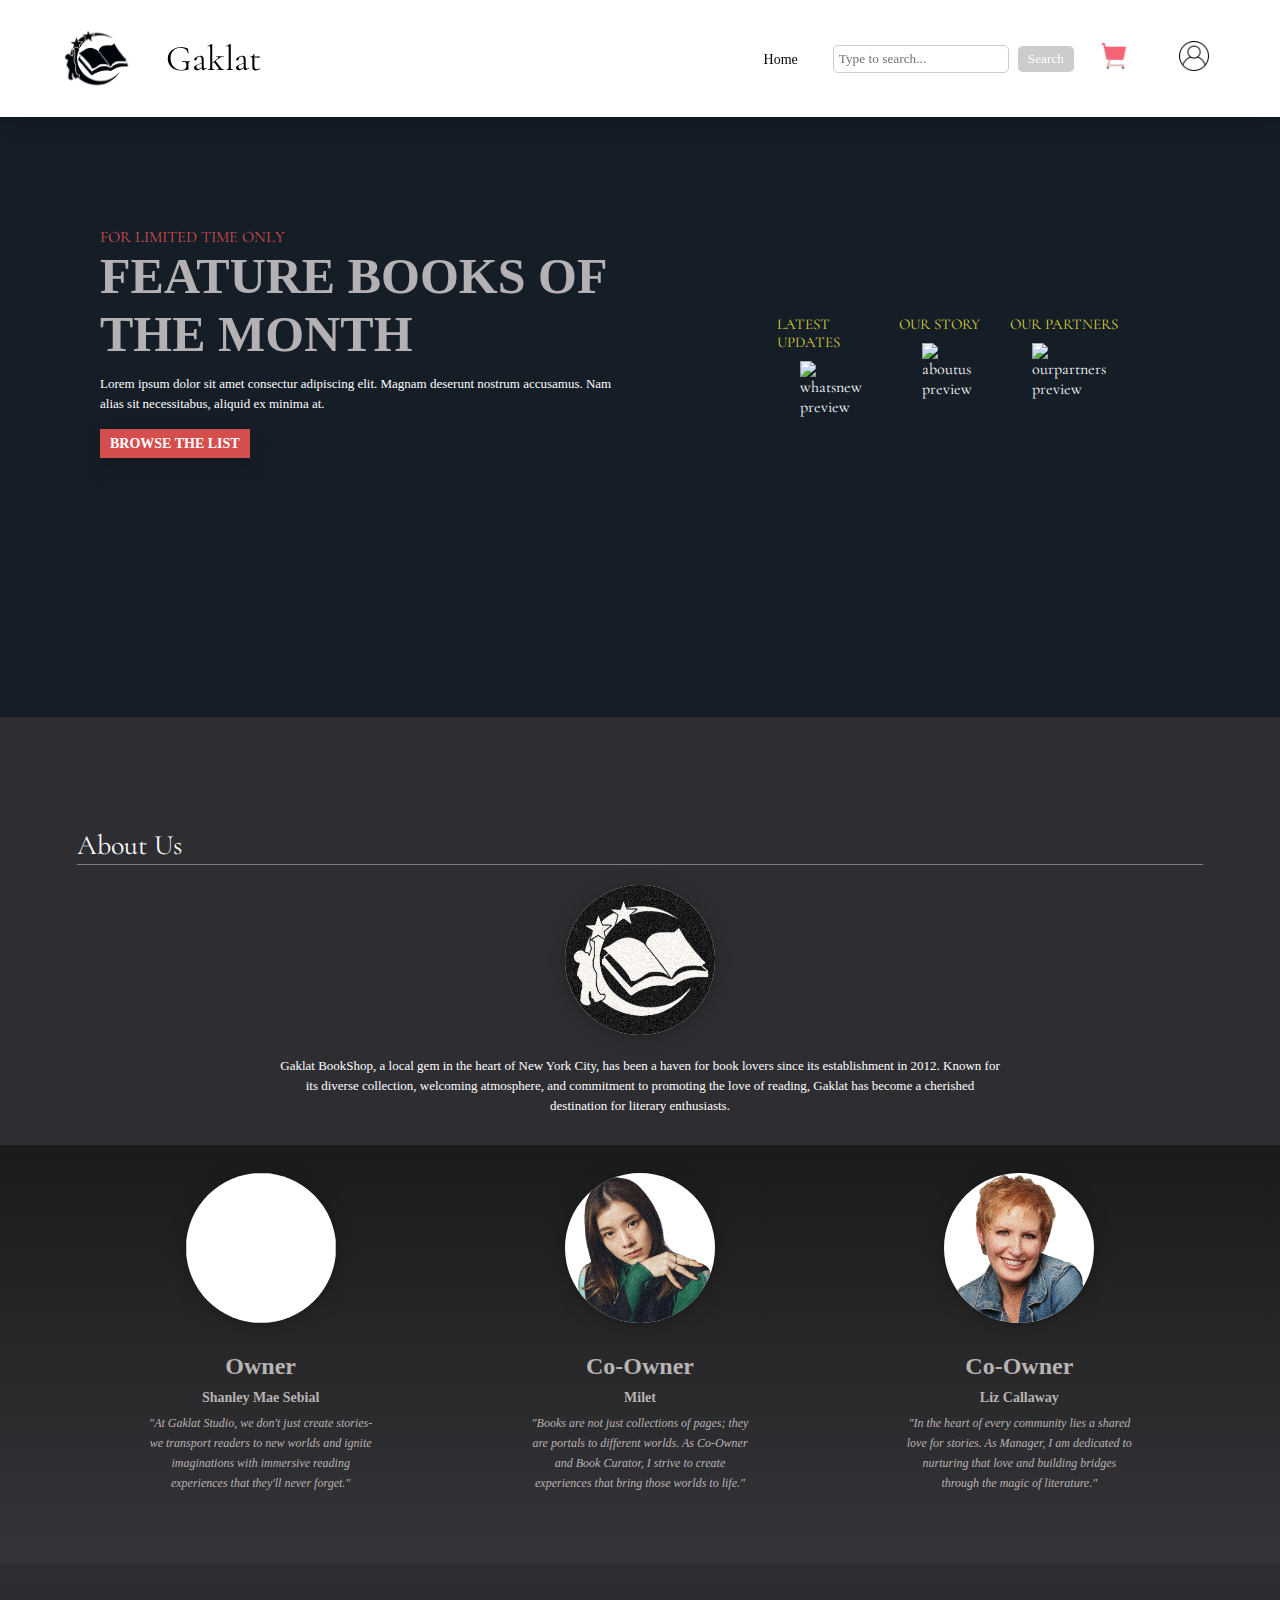
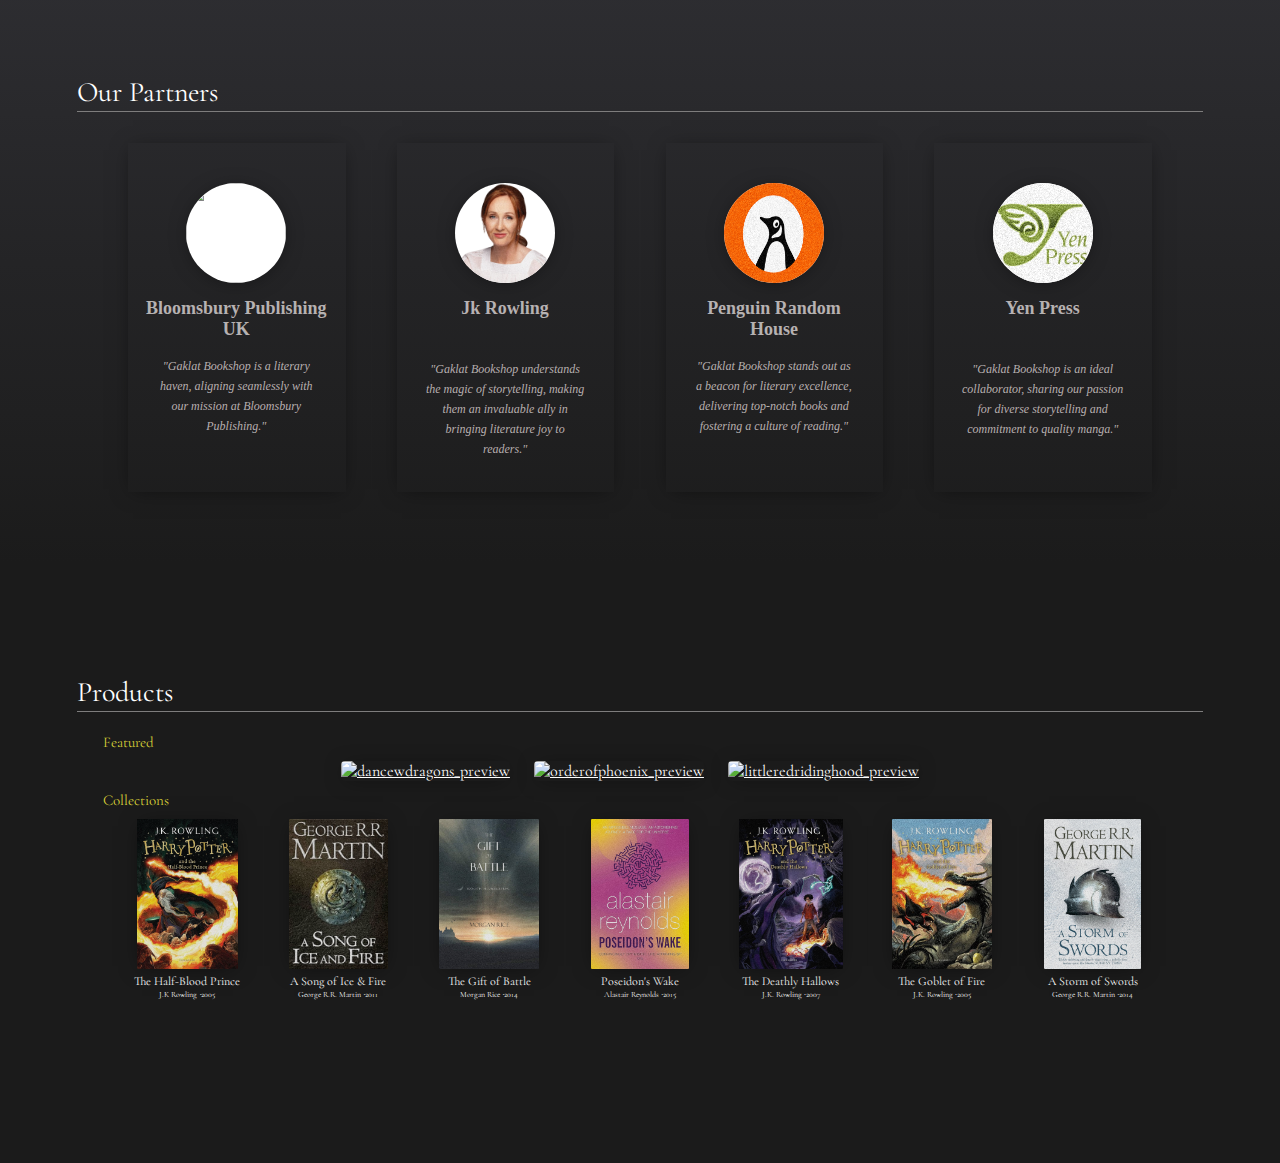
==== index.html @ db858b3a "first commit" ====
<!DOCTYPE html>
<html lang="en">
  <head>
    <meta charset="UTF-8" />
    <meta name="viewport" content="width=device-width, initial-scale=1.0" />
    <title>Gaklat BookShop</title>
    <link rel="icon" type="image/x-icon" href="images/logo.png">
    <link
    href="https://fonts.googleapis.com/css2?family=Cormorant+Garamond&display=swap"
    rel="stylesheet"
  />
  <link rel="stylesheet" href="https://cdnjs.cloudflare.com/ajax/libs/font-awesome/5.15.4/css/all.min.css">
    <link rel="stylesheet" href="style1.css" />
    <link rel="stylesheet" href="style2.css" />
  </head>
  <body>
    <div class="navigation_container">
      <img src="images/logo.png" class="logo" />
      <span class="logotext">Gaklat</span>
      <nav>
        <ul>
          <li><a href="#homeid">Home</a></li>
        </ul>
      </nav>
      <div class="search_container">
        <input type="text" class="search_bar" placeholder="Type to search...">
        <button class="search_button">Search</button>
      </div>
      <a href="#yourcart" onclick="YourCartFunction()"><img src="images/addtocart_icon.png" class="icons" alt=""></a>
      <a href="profilePage.php"><img src="images/user_icon.png" class="icons" /></a>
    </div>
    <div class="general_container">
      <br /><br />
     
      <!--YOUR CART-->
      <div class="yourcart_container">
        <i class="fas fa-times"></i>
        <span class="text">User's Cart</span>
        <div class="yourcart_list">
          <div class="yourcart_products">
         <!--  <img src="images/halfblood_book.png" />
            <div class="details">
              <span class="title">The Half-Blood Prince</span>
              <div class="price">14.00</div>
              <div class="quantity">
                <button onclick="updateQuantity(-1)">-</button>
                <span class="quantity-value">1</span>
                <button onclick="updateQuantity(1)">+</button>
              </div>
            </div>--> 
          </div>
        </div>
        <div class="yourcart_bottompart">
          <span class="total">Total</span>
          <a href="" class="checkout">CheckOut</a>
        </div>
      </div>
      <!--MAIN BAR-->
      <div class="mainbar_container">
        <!--LANDING PAGE-->
        <section id="homeid" class="home_container">
          
          <div class="welcome_content">
            <span class="subheader_text">FOR LIMITED TIME ONLY</span>
            <h2>FEATURE BOOKS OF THE MONTH</h2>
           <span class="normaltext">Lorem ipsum dolor sit amet consectur adipiscing elit. Magnam deserunt nostrum accusamus. Nam alias sit necessitabus, aliquid ex minima at.</span>
           <br><br><a href="#productsid" class="buttons button2">BROWSE THE LIST</a>
          </div>
          <div class="preview_content">
            <div class="book-wrapper">
              <a href="#newsid"  style="text-decoration: none;"><p class="previewtext">LATEST UPDATES</p><img src="images/whatsnew_preview.png" alt="whatsnew preview"></a>
              <a href="#aboutid"  style="text-decoration: none;"><p class="previewtext">OUR STORY</p><img src="images/aboutus_preview.png" alt="aboutus preview"></a>
              <a href="#partnersid"  style="text-decoration: none;"><p class="previewtext">OUR PARTNERS</p><img src="images/ourpartners_preview.png" alt="ourpartners preview"></a>
              <a href="#productid"  style="text-decoration: none;"><p class="previewtext">BROWSE BOOKS</p><img src="images/ourproducts_preview.png" alt="ourproducts preview"></a>
            </div>
      
        </div>
        </section>
       
        <!--ABOUT US PAGE-->
        <section id ="aboutid" class="aboutpage_container">
            <span class="header_text">About Us</span>
            <div class="aboutus-content">
              <img src="images/logo_w_noise.png" alt="">
              <span class="normaltext">Gaklat BookShop, a local gem in the heart of New York City, has been a haven for book lovers since its establishment in 2012. Known for its diverse collection, welcoming atmosphere, and commitment to promoting the love of reading, Gaklat has become a cherished destination for literary enthusiasts.</span>
            </div>
          <div class="aboutus-container2">
            <div class="aboutus-section">
              <div class="aboutus-cards">
                <div class="owners-card">
                    <img src="images/ownersprofile.png" alt="">
                    <div class="owners-content">
                      <h2>Owner</h2>
                      <p>Shanley Mae Sebial</p>
                      <div class="quotebox">
                      <span class ="quotetext">"At Gaklat Studio, we don't just create stories- we transport readers to new worlds and ignite imaginations with immersive reading experiences that they'll never forget."</span>
                    </div>
                     </div>
                </div>
                <div class="owners-card">
                  <div class="image-section">
                    <img src="images/milet.png" alt="">
                  </div>
                  <div class="owners-content">
                    <h2>Co-Owner</h2>
                    <p>Milet</p>
                    <div class="quotebox">
                    <span class ="quotetext">"Books are not just collections of pages; they are portals to different worlds. As Co-Owner and Book Curator, I strive to create experiences that bring those worlds to life."</span>
                    </div>
                  </div>
              </div>
              <div class="owners-card">
                <div class="image-section">
                  <img src="images/lizcallaway.png" alt="">
                </div>
                <div class="owners-content">
                  <h2>Co-Owner</h2>
                  <p>Liz Callaway</p>
                  <div class="quotebox">
                  <span class ="quotetext">"In the heart of every community lies a shared love for stories. As Manager, I am dedicated to nurturing that love and building bridges through the magic of literature."</span>
                </div>
              </div>
               </div>
               </div>   
            </div>
          </div>
        </section>
         <!--PARTNERS PAGE-->
         <section id="partnersid">
          <span class="header_text">Our Partners</span>
          <div class="partners-container">
            <div class="partners-section">
              <div class="partners-cards">
                <div class="partner-card">
                    <img src="images/bloomsbury_logo.png" alt="">
                    <div class="partner-content">
                      <a href="https://www.bloomsbury.com/uk/" target="_blank">  <h2>Bloomsbury Publishing UK</h2></a>
                      <div class="quotebox">
                      <span class ="quotetext">"Gaklat Bookshop is a literary haven, aligning seamlessly with our mission at Bloomsbury Publishing."</span>
                     </div>
                    </div>
                </div>
                <div class="partner-card">
                  <div class="image-section">
                    <img src="images/jkrowling.png" alt="">
                  </div>
                  <div class="partner-content">
                    <a href="https://www.jkrowling.com/" target="_blank"> <h2>Jk Rowling</h2></a><br>
                    <div class="quotebox">
                    <span class ="quotetext">"Gaklat Bookshop understands the magic of storytelling, making them an invaluable ally in bringing literature joy to readers."</span>
                    </div>
                  </div>
              </div>
              <div class="partner-card">
                <div class="image-section">
                  <img src="images/penguin_logo.png" alt="">
                </div>
                <div class="partner-content">
                  <a href="https://www.penguinrandomhouse.com/" target="_blank"> <h2>Penguin Random House</h2></a>
                  <div class="quotebox">
                  <span class ="quotetext">"Gaklat Bookshop stands out as a beacon for literary excellence, delivering top-notch books and fostering a culture of reading."</span>
                 </div>
                </div>
            </div>
            <div class="partner-card">
              <div class="image-section">
              <img src="images/yenpress_logo.png" alt="">
            </div>
              <div class="partner-content">
                <a href="https://yenpress.com/" target="_blank"> <h2>Yen Press</h2></a><br>
                <div class="quotebox">
                <span class ="quotetext">"Gaklat Bookshop is an ideal collaborator, sharing our passion for diverse storytelling and commitment to quality manga."</span>
               </div>
              </div>
          </div>
            </div>
          </div>
        </section>
        <!--PRODUCTS PAGE-->
        <section id="productid" class="products_container">
          <span class="header_text">Products</span>
        
            <div class="featuredbook_container">
              <div class="previewtext">Featured</div>
              <a href="#products" class="featuredbook" data-name="p-8"
                ><img
                  src="images/dancewdragons_preview.png"
                  alt="dancewdragons_preview"
              /></a>
              <a href="#products" class="featuredbook" data-name="p-9"
                ><img
                  src="images/orderofphoenix_preview.png"
                  alt="orderofphoenix_preview"
              /></a>
              <a href="#products" class="featuredbook" data-name="p-10"
                ><img
                  src="images/ourproducts_preview.png"
                  alt="littleredridinghood_preview"
              /></a><br>
              <div class="previewtext">Collections</div>
            </div>
          <div class="productlist_container">
            <div class="product" data-name="p-1">
              <img src="images/halfblood_book.png" alt="halfblood_book cover" />
              <div class="book-title">The Half-Blood Prince</div>
              <div class="author_date">J.K Rowling ∙2005</div>
            </div>
            <div class="product" data-name="p-2">
              <img src="images/asong_book.png" alt="asong_book cover" />
              <div class="book-title">A Song of Ice & Fire</div>
              <div class="author_date">George R.R. Martin ∙2011</div>
            </div>
            <div class="product" data-name="p-3">
              <img
                src="images/giftofbattle_book.png"
                alt="giftofbattle_book cover"
              />
              <div class="book-title">The Gift of Battle</div>
              <div class="author_date">Morgan Rice ∙2014</div>
            </div>
            <div class="product" data-name="p-4">
              <img
                src="images/poseidonawake_book.png"
                alt="poseidonswake_book cover"
              />
              <div class="book-title">Poseidon's Wake</div>
              <div class="author_date">Alastair Reynolds ∙2015</div>
            </div>
            <div class="product" data-name="p-5">
              <img
                src="images/deathlyhallows_book.png"
                alt="deathlyhallows_book cover"
              />
              <div class="book-title">The Deathly Hallows</div>
              <div class="author_date">J.K. Rowling ∙2007</div>
            </div>
            <div class="product" data-name="p-6">
              <img
                src="images/gobletoffire_book.png"
                alt="gobletoffire_book cover"
              />
              <div class="book-title">The Goblet of Fire</div>
              <div class="author_date">J.K. Rowling ∙2005</div>
            </div>
            <div class="product" data-name="p-7">
              <img
                src="images/stormofswords_book.png"
                alt="stormofswords_book cover"
              />
              <div class="book-title">A Storm of Swords</div>
              <div class="author_date">George R.R. Martin ∙2014</div>
            </div>
          </div>
        </section>
         <!--PRODUCTS PREVIEW DETAILS-->
    <div class="products-preview">
        <div class="preview" data-target="p-1">
           <i class="fas fa-times"></i>
           <img src="images/halfblood_book.png" alt="halfblood_book cover" />
           <h3>The Half-Blood Prince</h3>
           <div class="stars">
              <i class="fas fa-star"></i>
              <i class="fas fa-star"></i>
              <i class="fas fa-star"></i>
              <i class="fas fa-star"></i>
              <i class="fas fa-star-half-alt"></i>
              <span>( 250 )</span>
           </div>
           <p>Lorem ipsum dolor sit amet consectetur adipisicing elit. Consequatur, dolorem.</p>
           <div class="price">$14.00</div>
           <div class="prevbutton">
            <button onclick="AddedButton('p-1')" class="buttons addtocartbutton" >Add to Cart</button>
          </div>
        </div>
     
        <div class="preview" data-target="p-2">
           <i class="fas fa-times"></i>
           <img src="images/asong_book.png" alt="asong_book cover" />
           <h3>A Song of Ice and Fire</h3>
           <div class="stars">
              <i class="fas fa-star"></i>
              <i class="fas fa-star"></i>
              <i class="fas fa-star"></i>
              <i class="fas fa-star"></i>
              <i class="fas fa-star-half-alt"></i>
              <span>( 250 )</span>
           </div>
           <p>Lorem ipsum dolor sit amet consectetur adipisicing elit. Consequatur, dolorem.</p>
           <div class="price">$8.00</div>
           <div class="prevbutton">
            <button onclick="AddedButton('p-2')" class="buttons addtocartbutton" >Add to Cart</button>
          </div>
        </div>
     
        <div class="preview" data-target="p-3">
           <i class="fas fa-times"></i>
           <img
              src="images/giftofbattle_book.png"
              alt="giftofbattle_book cover"
            />
           <h3>The Gift of Battle</h3>
           <div class="stars">
              <i class="fas fa-star"></i>
              <i class="fas fa-star"></i>
              <i class="fas fa-star"></i>
              <i class="fas fa-star"></i>
              <i class="fas fa-star-half-alt"></i>
              <span>( 250 )</span>
           </div>
           <p>Lorem ipsum dolor sit amet consectetur adipisicing elit. Consequatur, dolorem.</p>
           <div class="price">$12.00</div>
           <div class="prevbutton">
            <button onclick="AddedButton('p-3')" class="buttons addtocartbutton" >Add to Cart</button>
          </div>
        </div>
     
        <div class="preview" data-target="p-4">
          
           <i class="fas fa-times"></i>
           <img
          src="images/poseidonawake_book.png"
          alt="poseidonswake_book cover"
        />
           <h3>Poseidon's Wake</h3>
           <div class="stars">
              <i class="fas fa-star"></i>
              <i class="fas fa-star"></i>
              <i class="fas fa-star"></i>
              <i class="fas fa-star"></i>
              <i class="fas fa-star-half-alt"></i>
              <span>( 250 )</span>
           </div>
           <p>Lorem ipsum dolor sit amet consectetur adipisicing elit. Consequatur, dolorem.</p>
           <div class="price">$8.00</div>
           <div class="prevbutton">
            <button onclick="AddedButton('p-4')" class="buttons addtocartbutton" >Add to Cart</button>
          </div>
        </div>
     
        <div class="preview" data-target="p-5">
          
           <i class="fas fa-times"></i>
           <img
          src="images/deathlyhallows_book.png"
          alt="deathlyhallows_book cover"
        />
           <h3>Deathly Hallows</h3>
           <div class="stars">
              <i class="fas fa-star"></i>
              <i class="fas fa-star"></i>
              <i class="fas fa-star"></i>
              <i class="fas fa-star"></i>
              <i class="fas fa-star-half-alt"></i>
              <span>( 250 )</span>
           </div>
           <p>Lorem ipsum dolor sit amet consectetur adipisicing elit. Consequatur, dolorem.</p>
           <div class="price">$16.00</div>
           <div class="prevbutton">
            <button onclick="AddedButton('p-5')" class="buttons addtocartbutton" >Add to Cart</button>
          </div>
        </div>
     
        <div class="preview" data-target="p-6">
           <i class="fas fa-times"></i>
           <img
           src="images/gobletoffire_book.png"
           alt="gobletoffire_book cover"
         />
           <h3>The Goblets of Fire</h3>
           <div class="stars">
              <i class="fas fa-star"></i>
              <i class="fas fa-star"></i>
              <i class="fas fa-star"></i>
              <i class="fas fa-star"></i>
              <i class="fas fa-star-half-alt"></i>
              <span>( 250 )</span>
           </div>
           <p>Lorem ipsum dolor sit amet consectetur adipisicing elit. Consequatur, dolorem.</p>
           <div class="price">$11.00</div>
           <div class="prevbutton">
            <button onclick="AddedButton('p-6')" class="buttons addtocartbutton" >Add to Cart</button>
          </div>
        </div>
        <div class="preview" data-target="p-7">
          <i class="fas fa-times"></i>
          <img
              src="images/stormofswords_book.png"
              alt="stormofswords_book cover"
            />
          <h3>A Storm Swords</h3>
          <div class="stars">
             <i class="fas fa-star"></i>
             <i class="fas fa-star"></i>
             <i class="fas fa-star"></i>
             <i class="fas fa-star"></i>
             <i class="fas fa-star-half-alt"></i>
             <span>( 250 )</span>
          </div>
          <p>Lorem ipsum dolor sit amet consectetur adipisicing elit. Consequatur, dolorem.</p>
          <div class="price">$12.00</div>
          <div class="prevbutton">
            <button onclick="AddedButton('p-7')" class="buttons addtocartbutton" >Add to Cart</button>
          </div>
       </div>
       <div class="preview" data-target="p-8">
        <i class="fas fa-times"></i>
        <img
            src="images/dancewdragons_book.png"
            alt="dancewdragons_book cover"
          />
        <h3>Dance with Dragons</h3>
        <div class="stars">
           <i class="fas fa-star"></i>
           <i class="fas fa-star"></i>
           <i class="fas fa-star"></i>
           <i class="fas fa-star"></i>
           <i class="fas fa-star-half-alt"></i>
           <span>( 250 )</span>
        </div>
        <p>Lorem ipsum dolor sit amet consectetur adipisicing elit. Consequatur, dolorem.</p>
        <div class="price">$11.00</div>
        <div class="prevbutton">
          <button onclick="AddedButton('p-8')" class="buttons addtocartbutton" >Add to Cart</button>
        </div>
     </div>
     <div class="preview" data-target="p-9">
      <i class="fas fa-times"></i>
      <img
          src="images/orderofphoenix_book.png"
          alt="orderofphoenix_book cover"
        />
      <h3>Order of the Phoenix</h3>
      <div class="stars">
         <i class="fas fa-star"></i>
         <i class="fas fa-star"></i>
         <i class="fas fa-star"></i>
         <i class="fas fa-star"></i>
         <i class="fas fa-star-half-alt"></i>
         <span>( 250 )</span>
      </div>
      <p>Lorem ipsum dolor sit amet consectetur adipisicing elit. Consequatur, dolorem.</p>
      <div class="price">$13.00</div>
      <div class="prevbutton">
        <button onclick="AddedButton('p-9')" class="buttons addtocartbutton" >Add to Cart</button>
      </div>
   </div>
   <div class="preview" data-target="p-10">
    <i class="fas fa-times"></i>
    <img
        src="images/littlered.jpg"
        alt="littleredridinghood_cover"
      />
    <h3>Little Red Riding Hood</h3>
    <div class="stars">
       <i class="fas fa-star"></i>
       <i class="fas fa-star"></i>
       <i class="fas fa-star"></i>
       <i class="fas fa-star"></i>
       <i class="fas fa-star-half-alt"></i>
       <span>( 250 )</span>
    </div>
    <p>Lorem ipsum dolor sit amet consectetur adipisicing elit. Consequatur, dolorem.</p>
    <div class="price">$12.00</div>
    <div class="prevbutton">
      <button onclick="AddedButton('p-10')" class="buttons addtocartbutton" >Add to Cart</button>
    </div>
  </div>
      </div>
    </div>

    <script src="script1.js"></script>          
  </body>
</html>
---- style1.css ----
* {
  margin: 0;
  padding: 0;
  color: white;
  box-sizing: border-box;
  font-family: "Cormorant Garamond", serif;
}
body {
  /*body as parent*/
  display: flex;
  flex-direction: column;
}

/*----------------------------NAVIGATION CONTAINER DETAILS----------------------------*/

.navigation_container {
  height: 13vh;
  display: flex;
  align-items: center;
  width: 100%;
  position: fixed;
  padding: 8px 46px;
  transition: 0.6s;
  box-shadow: 0 2px 20px -5px rgba(0, 0, 0, 0.5);
  background-color: white;
  z-index: 9;
}

.navigation_container nav {
  flex: 1;
}
.navigation_container nav ul {
  float: right;
  background-color: white;
  display: flex;
}
.navigation_container nav ul li {
  list-style: none;
  padding: 5px;
  margin: 10px 30px;
}

.navigation_container nav ul li a {
  font-family: "Segoe UI";
  font-size: 14px;
  text-decoration: none;
  color: black;
}
.search_container {
  margin-left: auto;
}

.search_bar {
  padding: 5px;
  font-family: "Segoe UI";
  border: 1px solid #ccc;
  border-radius: 5px;
}

.search_button {
  padding: 5px 10px;
  background-color: #ccc;
  border: none;
  border-radius: 5px;
  margin-left: 5px;
  font-family: "Segoe UI";
  cursor: pointer;
}
.logo {
  margin: 0 15px;
  width: 70px;
  transition: width 0.6s;
}
.logotext {
  color: black;
  font-size: 36px;
  margin: 0 15px;
  padding-left: 5px;
  transition: font-size 0.6s;
}
.icons {
  width: 30px;
  margin: 0px 25px;
  cursor: pointer;
}

@media screen and (max-width: 600px) {
  .navigation_container nav ul li {
    /*navigation_container disappear*/
    display: none;
  }
  .mainbar_container {
    /*mainbar will take over*/
    position: fixed;
    width: 100%;
  }
  .logotext,
  .icons {
    margin: 0 10px;
  }
  .logo {
    margin: 0px;
  }
}
@media screen and (max-width: 515px) {
  .preview_content {
    margin-top: 25%;
  }
}

.general_container {
  /*child#2 of body; general_container as parent*/
  height: 100vh;
  margin-top: 13vh;
  /*background-color: blue;   for visualization ras boxes*/
  background-color: #1b1b1b;
  display: flex;
}

.mainbar_container {
  /*child#2 of general_container; the parent of all sections containers*/
  position: absolute;
  width: 100%;
  min-height: 100%;
  right: 0;
  background-color: #1b1b1b;
  box-shadow: 0 2px 20px -5px rgba(0, 0, 0, 0.5);
  /*background-color: greenyellow; for visualization ras boxes*/
  display: flex;
  flex-direction: column;
}
/*----------------------------GENERALZ----------------------------*/
section {
  min-height: 600px;
  width: 100%;
  background-color: #1b1b1b;
  padding-top: 60px;
  /* background-color: blueviolet; for visualization ras boxes*/
}
.welcome_content h2 {
  font-size: 50px;
}
.header_text {
  position: absolute;
  margin: 4% 6%;
  width: 88%;
  padding-bottom: 2px;
  border-bottom: solid 0.5px #7e7d7d;
  font-size: 28px;
  background: rgba(0, 0, 0, 0);
  z-index: 2;
}
.subheader_text {
  margin: 10px 0px;
  padding: 10px 0px;
  font-size: 16px;
  color: #d54e4e;
  z-index: 2;
}
span .text {
  margin: 0 20px;
}
.previewtext {
  text-decoration: none;
  font-size: 15px;
  color: #d8d038;
  margin: 10px 8px;
  text-align: left;
  margin-left: 6%;
}

.featuredtext {
  display: inline-block;
  text-decoration: none;
  font-size: 15px;
  color: #d8d038;
  padding-bottom: 2px;
  width: 100%;
  padding-left: 50px;
  padding-bottom: 10px;
  text-align: left;
}
h2 {
  font-size: 24px;
  margin: 0;
  margin-bottom: 10px;
  color: rgba(224, 219, 219, 0.781);
  font-family: "Segoe UI";
}
.quotetext {
  font-size: 12px;
  font-family: "Segoe UI";
  color: rgba(224, 219, 219, 0.781);
  text-align: justify;
  font-style: italic;
}
.quotebox {
  margin: 2% 13%;
}
.partner-content .quotebox {
  margin: 2% 8%;
}

/*----------------------------HOME SECTION----------------------------*/
.home_container {
  /*child#1 of mainbar_container*/
  display: flex;
  flex-direction: row;
  background-color: #151d27;
}
.welcome_content {
  width: 40%;
  height: 120px;
  margin: 50px 30px 20px 100px;
}
.preview_content {
  width: 360px;
  height: 250px;
  margin: 10%;
  overflow: hidden;
}

.book-wrapper {
  display: flex;
  animation: slide 18s infinite;
}
.book-wrapper a img {
  height: 80%;
  max-width: 360px;
  padding-left: 30px;
  padding-right: 30px;
  box-sizing: border-box;
}
.book-wrapper a:hover img {
  transform: scale(0.9);
}
@keyframes slide {
  0% {
    transform: translateX(0%);
  }
  25% {
    transform: translateX(-0%);
  }
  30% {
    transform: translateX(-100%);
  }
  50% {
    transform: translateX(-100%);
  }
  55% {
    transform: translateX(-200%);
  }
  75% {
    transform: translateX(-200%);
  }
  80% {
    transform: translateX(-300%);
  }
  100% {
    transform: translateX(-300%);
  }
}

/*----------------------------NEWS SECTION----------------------------*/

.news_container,
.aboutus-container2 {
  background-image: linear-gradient(
    to top,
    #34353a,
    #2e2e32,
    #28282a,
    #212122,
    #1b1b1b
  );
  margin: 0px, 20%;
  padding-bottom: 25px;
}

.blog-section,
.aboutus-section {
  display: flex;
  justify-content: center;
  width: 100%;
  margin: 30px auto;
}
.cards,
.aboutus-cards {
  display: grid;
  grid-template-columns: repeat(3, 1fr);
  grid-gap: 50px;
  width: 85%;
  margin: 0px, 20px;
}
.cards {
  margin-top: 80px;
}
.cards .card {
  width: 95%;
  position: relative;
  background: rgba(240, 234, 234, 0.71);
  border-radius: 16px;
  box-shadow: 0 2px 20px -5px rgba(0, 0, 0, 0.5);
}
.image-section img {
  width: 100%;
  height: 200px;
  border-top-left-radius: 16px;
  border-top-right-radius: 16px;
}
.news-content {
  padding: 15px 25px;
}
.news-content h4 {
  font-family: "Segoe UI";
  font-size: 17px;
  color: black;
  font-weight: 500;
}
.news-content p {
  color: #363636;
  font-family: "Segoe UI";
  font-size: 12px;
  text-align: justify;
  overflow: hidden;
  -webkit-box-orient: vertical;
  -webkit-line-clamp: 5;
  display: -webkit-box;
  padding-bottom: 5px;
}

.card .posted-date {
  position: absolute;
  top: 0;
  left: 0;
  display: inline-block;
  background-color: #ada62b;
  box-shadow: 0 2px 20px -5px rgba(0, 0, 0, 0.5);
  border-top-left-radius: 16px;
  font-family: "Segoe UI";
  font-size: 11px;
  padding: 3px 10px;
}
@media screen and (max-width: 992px) {
  .cards,
  .aboutus-cards {
    grid-template-columns: repeat(2, 1fr);
  }
}
@media screen and (max-width: 768px) {
  .aboutus-cards {
    grid-template-columns: 1fr;
  }
}
@media screen and (max-width: 717px) {
  .cards {
    grid-template-columns: 1fr;
  }
}

/*----------------------------ABOUTUS SECTION----------------------------*/
.aboutpage_container {
  /*child#3 of mainbar_container*/
  background: #2e2e32;
}
.aboutus-content {
  margin: 20px;
  padding: 0 20%;
  padding-top: 30px;
  margin-top: 50px;
  text-align: center;
  background: #2e2e32;
}

.aboutpage_container img,
.owners-card img {
  margin: auto;
  width: 150px;
  height: 150px;
  display: block;
  background: white;
  border-radius: 50%;
  box-shadow: rgba(172, 172, 172, 0.1) 0px 0px 16px;
  box-shadow: 0 2px 20px -5px rgba(0, 0, 0, 0.5);
}
.aboutpage_container img {
  margin-top: 28px;
  margin-bottom: 20px;
}
.owners-card,
.partner-card {
  width: 100%;
  position: relative;
}
.owners-content,
.partner-content {
  padding: 10px;
  text-align: center;
}
.owners-content p {
  font-size: 14px;
  margin-bottom: 2px;
  color: rgba(224, 219, 219, 0.781);
  font-family: "Segoe UI";
  font-weight: 600;
}

.aboutus-card {
  display: flex;
  flex-direction: column;
  align-items: center;
  justify-content: center;
  border-radius: 10px;
  width: 900px;
  padding: 5px;
  position: relative;
  overflow: hidden;
}
.normaltext {
  font-family: "Segoe UI";
  font-size: 13px;
  font-weight: 300;
}

/*----------------------------PARTNERS SECTION----------------------------*/
#partnersid {
  background-image: linear-gradient(
    to bottom,
    #2e2e32,
    #29292c,
    #242426,
    #202021,
    #1b1b1b
  );
}
.partners-cards {
  padding: 0% 10%;
  display: grid;
  grid-template-columns: repeat(4, 1fr);
  grid-gap: 5%;
  margin: 0px, 25%;
  margin-top: 40px;
  padding-top: 80px;
}
.partner-card img {
  margin: auto;
  width: 100px;
  height: 100px;
  display: block;
  background: white;
  border-radius: 50%;
  box-shadow: rgba(172, 172, 172, 0.1) 0px 0px 16px;
  box-shadow: 0 2px 20px -5px rgba(0, 0, 0, 0.5);
}
.partner-content h2 {
  font-size: 18px;
  padding: 5px;
}
.partner-content a {
  text-decoration: none;
}
.partner-content h2:hover {
  color: rgba(143, 158, 170, 0.781);
}
.partner-card {
  padding: 40px 3px 20px 2px;
  box-shadow: 0 2px 20px -5px rgba(0, 0, 0, 0.5);
}

@media screen and (max-width: 992px) {
  .partners-cards {
    grid-template-columns: repeat(2, 1fr);
  }
}
@media screen and (max-width: 768px) {
  .partners-cards {
    grid-template-columns: 1fr;
  }
}

/*----------------------------PRODUCTS SECTION----------------------------*/

.productlist_container {
  /*child#4 of mainbar_container*/
  display: grid;
  grid-template-columns: repeat(auto-fit, minmax(80px, 1fr));
  gap: 2rem;
  margin: 0px 10%;
  padding-bottom: 50px;
}

.productlist_container .product {
  text-align: center;
  background: #1b1b1b;
  cursor: pointer;
  height: 100%;
  width: auto;
}

.productlist_container .product:hover {
  outline: 0.1rem solid black;
  background: rgb(206, 205, 205);
  box-shadow: 0 2px 15px 0 rgba(255, 255, 255, 0.18);
  backdrop-filter: blur(2.5px);
  -webkit-backdrop-filter: blur(2.5px);
}
.productlist_container .product img {
  height: 150px;
  width: auto;
  background-image: linear-gradient(to right, #000 1px, transparent 1px),
    linear-gradient(to bottom, #000 1px, transparent 1px);
  box-shadow: 0 2px 20px -5px rgba(0, 0, 0, 0.5);
  border-radius: 1px;
  opacity: 0.9;
}
.productlist_container .product:hover img {
  transform: scale(0.9);
}
.productlist_container .product .book-title {
  font-size: 12px;
  color: white;
}

.productlist_container .product .author_date {
  padding: 2px;
  font-size: 8px;
  color: white;
}

.featuredbook_container {
  margin: auto;
  padding: 0px 30px;
  padding-top: 100px;
  text-align: center;
}

.featuredbook img {
  height: 200px;
  width: auto;
  margin-right: 20px;
  border-radius: 4px;
  box-shadow: 0 2px 20px -5px rgba(0, 0, 0, 0.5);
}

.featuredbook img:hover {
  transform: scale(0.9);
  outline: 0.1rem solid #1b1b1b;
  background: rgb(206, 205, 205);
  box-shadow: 0 2px 15px 0 rgba(255, 255, 255, 0.18);
  backdrop-filter: blur(2.5px);
  -webkit-backdrop-filter: blur(2.5px);
}

/*----------------------------PRODUCTS PREVIEW----------------------------*/
.products-preview {
  position: fixed;
  top: 0;
  left: 0;
  min-height: 100vh;
  width: 100%;
  background: rgba(0, 0, 0, 0.8);
  align-items: center;
  justify-content: center;
  display: none;
  z-index: 5;
}

.products-preview .preview {
  padding: 2rem;
  text-align: center;
  background: #fff;
  position: relative;
  margin: 2rem;
  width: 20rem;
  display: none;
}

.products-preview .preview.active {
  display: inline-block;
}

.products-preview .preview img {
  height: 18rem;
}

.fa-times {
  position: absolute;
  top: 1rem;
  right: 1.5rem;
  cursor: pointer;
  color: #444;
  font-size: 1rem;
}

.fa-times:hover {
  transform: rotate(90deg);
  transition: transform 0.3s ease;
}

.products-preview .preview h3 {
  color: #444;
  font-size: 1.2rem;
}

.products-preview .preview .stars {
  padding: 3px;
  font-size: 0.6rem;
}

.products-preview .preview .stars i {
  color: goldenrod;
}

.products-preview .preview .stars span {
  color: #999;
}

.products-preview .preview p {
  padding: 3px 0;
  font-size: 9px;
  color: #777;
}

.products-preview .preview .price {
  font-size: 1.8rem;
  color: #bb9d18;
}
/*----------------------------BUTTONS----------------------------*/
.buttons {
  background-image: linear-gradient(#464d55, #25292e);
  border: 0 solid #e5e7eb;
  border-radius: 0.5rem;
  color: #fff;
  font-family: "Segoe UI";
  font-size: 14px;
  font-weight: 600;
  padding: 7px 10px;
  text-align: center;
  box-shadow: 0 10px 20px rgba(0, 0, 0, 0.1), 0 3px 6px rgba(0, 0, 0, 0.05);
  text-decoration: none;
  cursor: pointer;
}

.buttons:hover {
  box-shadow: rgba(0, 1, 0, 0.2) 0 2px 8px;
  opacity: 0.85;
}
.buttons:active {
  background-color: #f3f4f6;
  transform: translateY(0.125rem);
}
.buttons.button2 {
  /*Browse the List button*/
  border-radius: 0rem;
  background: #d54e4e;
  margin: 10px 0px;
}

.buttons.button3 {
  /*Read More button*/
  background-image: radial-gradient(
    circle,
    #ecf0f1,
    #dfe2e3,
    #d2d3d5,
    #c5c6c6,
    #b8b8b8
  );
  font-size: 13px;
  font-weight: 500;
  color: #1a1a1a;
  bottom: 0;
}
.buttons.button4 {
  /*Log-Out button*/
  position: absolute;
  border-radius: 1rem;
  margin: 10px;
  width: 100px;
  text-align: center;
  right: 0;
}
.buttons.button5 {
  /*Back button*/
  position: absolute;
  border-radius: 0;
  width: 30px;
  text-align: center;
  left: 0;
}
.buttons.button6 {
  /*Added button*/
  background: linear-gradient(45deg, #41be75, #27ae60);
}

.prevbutton {
  /*the addtocart button every preview sa product*/
  display: flex;
  justify-content: center;
  align-items: center;
  margin-top: 3px;
}
---- style2.css ----
body{
    background-color: #1B1B1B;
}
/*----------------------------YOUR CART SECTION----------------------------*/
.yourcart_container{ 
    width: 220px;
    height: 87vh;
    position: fixed;
    left: 0;
    background-color: #4b481d;
    display: flex;
    flex-direction: column;
    z-index: 3;
}

.yourcart_container .fa-times{
    color: white;
}
.yourcart_container .text{
    font-size: 20px;
    margin-left: 21px;
    margin-top: 25px;
    margin-bottom: 10px;
    color: #ada62b; 
    font-family: 'Segoe UI';
    font-weight: 700;
}
.yourcart_bottompart{
    position: absolute;
    bottom: 0;
    width: 220px;
    height: 10%;
    margin-bottom: 3vh;
    display: flex;
    flex-direction: row;
    background-color: blue;
}
.yourcart_bottompart .total{
    background-color: #ada62b;
    width: 50%;
    height: 100%;
    display: flex;
    align-items: center;
    justify-content: center;
}
.yourcart_bottompart .checkout{
    color: white;
    border-radius: 0;
    width: 50%;
    height: 100%;
    display: flex;
    align-items: center;
    justify-content: center;
    text-decoration: none;
    background-color: #272614;
}
.yourcart_list{
    display: flex;
    flex-direction: column;
    margin-left: 8%;
    margin-left: 5%;
    margin-bottom: 90px;
    overflow-y: auto; /*for vertical scrollbar*/
}
.yourcart_products{
    display: flex;
    flex-direction: row;
    align-items: center;
    margin: 3px 0px;
}
.yourcart_products img{
    width: 50px;
    height: 70px;
    object-fit: contain;
}
.details{
    margin-left: 10px;
}
.details .title{
    font-size: 14px;
}
.details .price{
    margin: 0px 8px;
    font-size: 18px;
    color: #ada62b;
    font-weight: 800;
}
.quantity{
    margin: 5px 8px;
}
.quantity-value{
    margin: 0px 5px;
    font-size: 16px;
}
.quantity button {
    background-color: #272614;
    color: white;
    border: none;
    padding: 2px 8px;
    font-size: 14px;
    cursor: pointer;
}


/*----------------------------USERLOGIN AND REGISTER PAGE----------------------------*/
.userlogin_container{
    height: 100vh;
    width: 100%;
    background-image: radial-gradient(circle, #34353a, #2e2e32, #28282a, #212122, #1b1b1b);
    display: flex;
    flex-direction: column;
    justify-content: center;
    align-items: center;
    position: fixed;
  }
  .welcomeBar{
    position: absolute;
    background-color: #1b1b1b;
    height: 100px;
    width: 100%;
    top: 0;
    display: flex;
    align-items: center;
  }
  .welcomelogo{
    margin: 0 80px;
    width: 90px;
    height: 90px;
  }
  .welcometext{
    margin: 0 15px;
    font-size: 36px;
  }
  .loginWrapper{
    width: 300px;
    height: 300px;
    padding: 10px;
    background-color: #4c4c50;
    border-radius: 3px;
    text-align: center;
  }
  .loginWrapper h1{
    font-size: 36px;
    text-align: center;
    margin: 20px 0;
  }
  .loginWrapper .input-box{
    display: flex;
    flex-direction: column;
    justify-content: center;
    gap: 10px;
    margin: 20px;
    color: black;
  }
  .loginWrapper .buttons{
    width: 60%;
    text-align: center;
    border-radius: 13px;
    margin: 5px;
  }
  .loginWrapper .register-link{
    font-size: 11.5px;
    text-align: right;
    margin: 22px;
  }
  .loginWrapper .register-link a{
    color: rgb(255, 228, 94);
    text-decoration: none;
  }
  .input-box {
    align-items: center;
  }
  .input-box input{
    width: 95%;
    padding: 5px;
    border-radius: 5px;
   border-color: rgb(152, 152, 156);
   color: black;
  }

  @media screen and (max-width: 600px){
  .welcometext{
    margin: 0px;
    font-size: 20px;
  }
}
 
/*----------------------------USERPROFILE----------------------------*/

.userprofile-container{
  display: flex;
  justify-content: center;
  align-items: center;
}
.userprofile-container{
  padding-top: 12%;
}

.user-card{
 display: flex;
 flex-direction: column;
 align-items: center;
 justify-content: center;
 border-radius: 10px;
 width: 900px;
 padding: 5px;
 position: relative;
 overflow: hidden;
 padding: 40px;
 background-image: linear-gradient(to left top, #2e2e32, #38383c, #414146, #4c4c50, #56565a);
 box-shadow: 0 2px 20px -5px rgba(0,0,0,0.5);
}

.user-card:before{
  content: '';
  position: absolute;
  height: 300%;
  width: 173px;
  top: -60px;
  left: -125px;
  transform: rotate(17deg);
  background: #262626;
}

.user-card-img{
  display: flex;
  justify-content: center;
  align-items: center;   
}

.user-card-img img{
  width: 170px;
  height: 220px;
  object-fit: cover;
  z-index: 3;
}

.user-card-info{
  text-align: center;
}

.user-card-info h2{
  font-size: 24px;
  margin: 0;
  margin-bottom: 10px;
  color: rgba(224, 219, 219, 0.781);
  font-family: 'Segoe UI';
}
.user-card-info p{
  font-size: 14px;
  margin-bottom: 2px;
  color: #25292e;
  background: rgba(224, 219, 219, 0.781);
  font-family: 'Segoe UI';
  border-radius: 5px;
  padding: 4px; 
  margin: 6px;
  text-align: justify;
}

.user-card-info p span{
 font-weight: 700;
 margin-right: 10px;
 color: #25292e;
 font-family: 'Segoe UI';
 padding: 5px;
}
@media only screen and (min-width: 768px) {
  .user-card{
    flex-direction: row;
    align-items: flex-start;
  }   
  .user-card-img{
    margin-right: 20px;
    margin-bottom: 0;
  }

  .user-card-info{
    text-align: left;
  }
}

@media (max-width: 767px){
  .userprofile-container{
     padding-top: 22%;
  }
  .user-card:before{
     width: 300%;
     height: 200px;
     transform: rotate(0);
  }
  .user-card-info h2{
     margin-top: 25px;
     font-size: 25px;
  }
  .user-card-info p span{
     display: block;
     margin-bottom: 15px;
     font-size: 15px;
  }
}
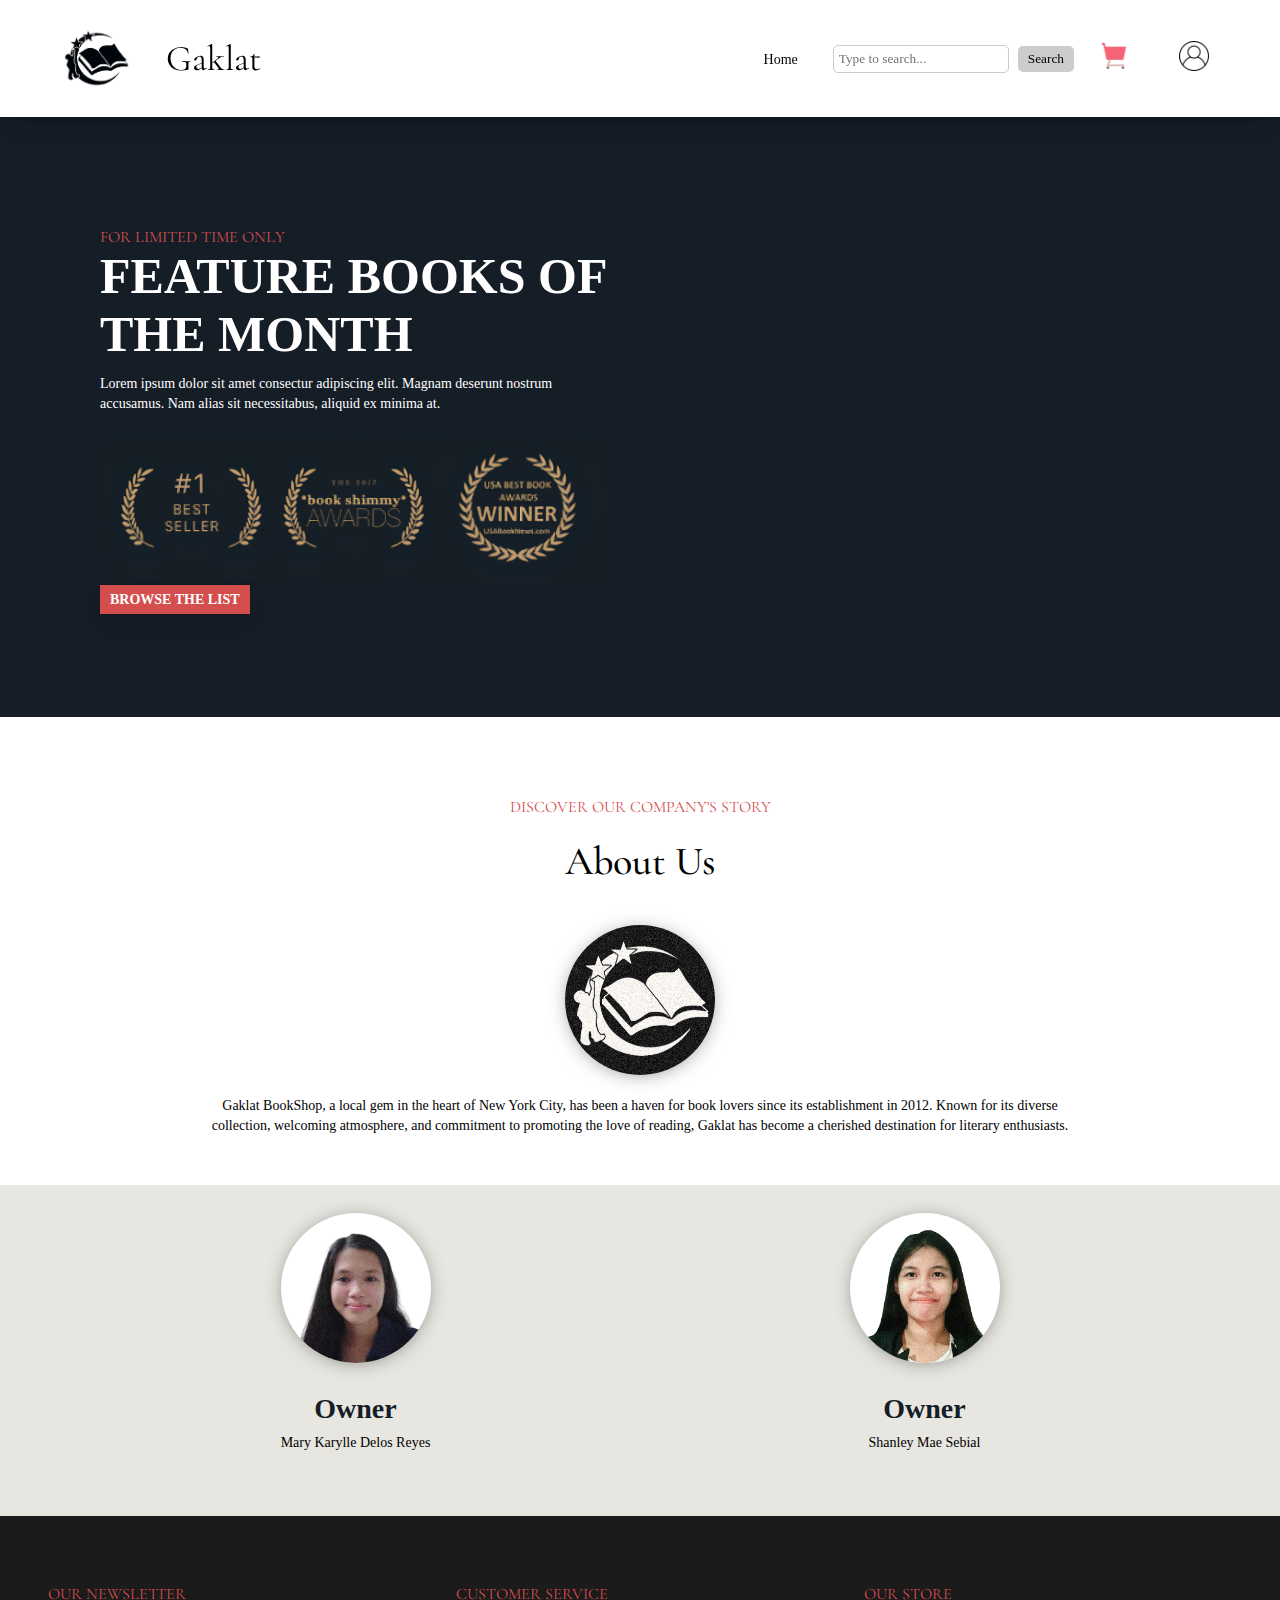
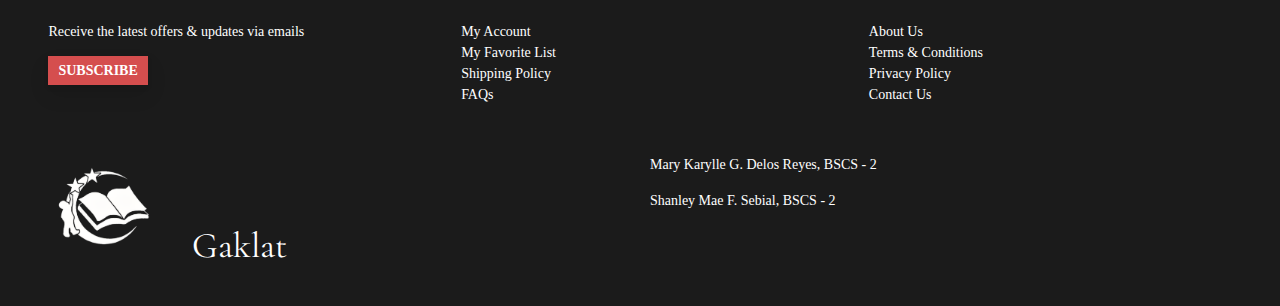
==== commit 9b900e4c: "update" ====
--- a/index.html
+++ b/index.html
@@ -11,7 +11,6 @@
   />
   <link rel="stylesheet" href="https://cdnjs.cloudflare.com/ajax/libs/font-awesome/5.15.4/css/all.min.css">
     <link rel="stylesheet" href="style1.css" />
-    <link rel="stylesheet" href="style2.css" />
   </head>
   <body>
     <div class="navigation_container">
@@ -31,30 +30,6 @@
     </div>
     <div class="general_container">
       <br /><br />
-     
-      <!--YOUR CART-->
-      <div class="yourcart_container">
-        <i class="fas fa-times"></i>
-        <span class="text">User's Cart</span>
-        <div class="yourcart_list">
-          <div class="yourcart_products">
-         <!--  <img src="images/halfblood_book.png" />
-            <div class="details">
-              <span class="title">The Half-Blood Prince</span>
-              <div class="price">14.00</div>
-              <div class="quantity">
-                <button onclick="updateQuantity(-1)">-</button>
-                <span class="quantity-value">1</span>
-                <button onclick="updateQuantity(1)">+</button>
-              </div>
-            </div>--> 
-          </div>
-        </div>
-        <div class="yourcart_bottompart">
-          <span class="total">Total</span>
-          <a href="" class="checkout">CheckOut</a>
-        </div>
-      </div>
       <!--MAIN BAR-->
       <div class="mainbar_container">
         <!--LANDING PAGE-->
@@ -64,22 +39,18 @@
             <span class="subheader_text">FOR LIMITED TIME ONLY</span>
             <h2>FEATURE BOOKS OF THE MONTH</h2>
            <span class="normaltext">Lorem ipsum dolor sit amet consectur adipiscing elit. Magnam deserunt nostrum accusamus. Nam alias sit necessitabus, aliquid ex minima at.</span>
-           <br><br><a href="#productsid" class="buttons button2">BROWSE THE LIST</a>
+           <br><br>
+           <img src="images/awards.PNG" alt="">
+           <a href="#productsid" class="buttons button2">BROWSE THE LIST</a>
           </div>
-          <div class="preview_content">
-            <div class="book-wrapper">
-              <a href="#newsid"  style="text-decoration: none;"><p class="previewtext">LATEST UPDATES</p><img src="images/whatsnew_preview.png" alt="whatsnew preview"></a>
-              <a href="#aboutid"  style="text-decoration: none;"><p class="previewtext">OUR STORY</p><img src="images/aboutus_preview.png" alt="aboutus preview"></a>
-              <a href="#partnersid"  style="text-decoration: none;"><p class="previewtext">OUR PARTNERS</p><img src="images/ourpartners_preview.png" alt="ourpartners preview"></a>
-              <a href="#productid"  style="text-decoration: none;"><p class="previewtext">BROWSE BOOKS</p><img src="images/ourproducts_preview.png" alt="ourproducts preview"></a>
-            </div>
-      
-        </div>
         </section>
        
         <!--ABOUT US PAGE-->
         <section id ="aboutid" class="aboutpage_container">
-            <span class="header_text">About Us</span>
+          <div class="centertext">
+            <p class="subheader_text">DISCOVER OUR COMPANY'S STORY</p>
+            <p class="header_text">About Us</p>
+          </div>
             <div class="aboutus-content">
               <img src="images/logo_w_noise.png" alt="">
               <span class="normaltext">Gaklat BookShop, a local gem in the heart of New York City, has been a haven for book lovers since its establishment in 2012. Known for its diverse collection, welcoming atmosphere, and commitment to promoting the love of reading, Gaklat has become a cherished destination for literary enthusiasts.</span>
@@ -88,386 +59,68 @@
             <div class="aboutus-section">
               <div class="aboutus-cards">
                 <div class="owners-card">
-                    <img src="images/ownersprofile.png" alt="">
+                  <div class="image-section">
+                    <img src="images/owners_karylle.png" alt="">
+                  </div>
+                  <div class="owners-content">
+                    <h2>Owner</h2>
+                    <p class="normaltext">Mary Karylle Delos Reyes</p>
+                    <!--<div class="quotebox">
+                    <span class ="quotetext">"Books are not just collections of pages; they are portals to different worlds. As Co-Owner and Book Curator, I strive to create experiences that bring those worlds to life."</span>
+                    </div>-->
+                  </div>
+              </div>
+                <div class="owners-card">
+                    <img src="images/owners_shanley.png" alt="">
                     <div class="owners-content">
                       <h2>Owner</h2>
-                      <p>Shanley Mae Sebial</p>
-                      <div class="quotebox">
+                      <p class="normaltext">Shanley Mae Sebial</p>
+                      <!--<div class="quotebox">
                       <span class ="quotetext">"At Gaklat Studio, we don't just create stories- we transport readers to new worlds and ignite imaginations with immersive reading experiences that they'll never forget."</span>
-                    </div>
+                      </div>-->
                      </div>
                 </div>
-                <div class="owners-card">
-                  <div class="image-section">
-                    <img src="images/milet.png" alt="">
-                  </div>
-                  <div class="owners-content">
-                    <h2>Co-Owner</h2>
-                    <p>Milet</p>
-                    <div class="quotebox">
-                    <span class ="quotetext">"Books are not just collections of pages; they are portals to different worlds. As Co-Owner and Book Curator, I strive to create experiences that bring those worlds to life."</span>
-                    </div>
-                  </div>
-              </div>
-              <div class="owners-card">
-                <div class="image-section">
-                  <img src="images/lizcallaway.png" alt="">
-                </div>
-                <div class="owners-content">
-                  <h2>Co-Owner</h2>
-                  <p>Liz Callaway</p>
-                  <div class="quotebox">
-                  <span class ="quotetext">"In the heart of every community lies a shared love for stories. As Manager, I am dedicated to nurturing that love and building bridges through the magic of literature."</span>
-                </div>
-              </div>
-               </div>
+      
                </div>   
             </div>
           </div>
-        </section>
-         <!--PARTNERS PAGE-->
-         <section id="partnersid">
-          <span class="header_text">Our Partners</span>
-          <div class="partners-container">
-            <div class="partners-section">
-              <div class="partners-cards">
-                <div class="partner-card">
-                    <img src="images/bloomsbury_logo.png" alt="">
-                    <div class="partner-content">
-                      <a href="https://www.bloomsbury.com/uk/" target="_blank">  <h2>Bloomsbury Publishing UK</h2></a>
-                      <div class="quotebox">
-                      <span class ="quotetext">"Gaklat Bookshop is a literary haven, aligning seamlessly with our mission at Bloomsbury Publishing."</span>
-                     </div>
-                    </div>
-                </div>
-                <div class="partner-card">
-                  <div class="image-section">
-                    <img src="images/jkrowling.png" alt="">
-                  </div>
-                  <div class="partner-content">
-                    <a href="https://www.jkrowling.com/" target="_blank"> <h2>Jk Rowling</h2></a><br>
-                    <div class="quotebox">
-                    <span class ="quotetext">"Gaklat Bookshop understands the magic of storytelling, making them an invaluable ally in bringing literature joy to readers."</span>
-                    </div>
-                  </div>
-              </div>
-              <div class="partner-card">
-                <div class="image-section">
-                  <img src="images/penguin_logo.png" alt="">
-                </div>
-                <div class="partner-content">
-                  <a href="https://www.penguinrandomhouse.com/" target="_blank"> <h2>Penguin Random House</h2></a>
-                  <div class="quotebox">
-                  <span class ="quotetext">"Gaklat Bookshop stands out as a beacon for literary excellence, delivering top-notch books and fostering a culture of reading."</span>
-                 </div>
-                </div>
-            </div>
-            <div class="partner-card">
-              <div class="image-section">
-              <img src="images/yenpress_logo.png" alt="">
-            </div>
-              <div class="partner-content">
-                <a href="https://yenpress.com/" target="_blank"> <h2>Yen Press</h2></a><br>
-                <div class="quotebox">
-                <span class ="quotetext">"Gaklat Bookshop is an ideal collaborator, sharing our passion for diverse storytelling and commitment to quality manga."</span>
-               </div>
-              </div>
-          </div>
-            </div>
-          </div>
-        </section>
-        <!--PRODUCTS PAGE-->
-        <section id="productid" class="products_container">
-          <span class="header_text">Products</span>
-        
-            <div class="featuredbook_container">
-              <div class="previewtext">Featured</div>
-              <a href="#products" class="featuredbook" data-name="p-8"
-                ><img
-                  src="images/dancewdragons_preview.png"
-                  alt="dancewdragons_preview"
-              /></a>
-              <a href="#products" class="featuredbook" data-name="p-9"
-                ><img
-                  src="images/orderofphoenix_preview.png"
-                  alt="orderofphoenix_preview"
-              /></a>
-              <a href="#products" class="featuredbook" data-name="p-10"
-                ><img
-                  src="images/ourproducts_preview.png"
-                  alt="littleredridinghood_preview"
-              /></a><br>
-              <div class="previewtext">Collections</div>
-            </div>
-          <div class="productlist_container">
-            <div class="product" data-name="p-1">
-              <img src="images/halfblood_book.png" alt="halfblood_book cover" />
-              <div class="book-title">The Half-Blood Prince</div>
-              <div class="author_date">J.K Rowling ∙2005</div>
-            </div>
-            <div class="product" data-name="p-2">
-              <img src="images/asong_book.png" alt="asong_book cover" />
-              <div class="book-title">A Song of Ice & Fire</div>
-              <div class="author_date">George R.R. Martin ∙2011</div>
-            </div>
-            <div class="product" data-name="p-3">
-              <img
-                src="images/giftofbattle_book.png"
-                alt="giftofbattle_book cover"
-              />
-              <div class="book-title">The Gift of Battle</div>
-              <div class="author_date">Morgan Rice ∙2014</div>
-            </div>
-            <div class="product" data-name="p-4">
-              <img
-                src="images/poseidonawake_book.png"
-                alt="poseidonswake_book cover"
-              />
-              <div class="book-title">Poseidon's Wake</div>
-              <div class="author_date">Alastair Reynolds ∙2015</div>
-            </div>
-            <div class="product" data-name="p-5">
-              <img
-                src="images/deathlyhallows_book.png"
-                alt="deathlyhallows_book cover"
-              />
-              <div class="book-title">The Deathly Hallows</div>
-              <div class="author_date">J.K. Rowling ∙2007</div>
-            </div>
-            <div class="product" data-name="p-6">
-              <img
-                src="images/gobletoffire_book.png"
-                alt="gobletoffire_book cover"
-              />
-              <div class="book-title">The Goblet of Fire</div>
-              <div class="author_date">J.K. Rowling ∙2005</div>
-            </div>
-            <div class="product" data-name="p-7">
-              <img
-                src="images/stormofswords_book.png"
-                alt="stormofswords_book cover"
-              />
-              <div class="book-title">A Storm of Swords</div>
-              <div class="author_date">George R.R. Martin ∙2014</div>
-            </div>
-          </div>
-        </section>
-         <!--PRODUCTS PREVIEW DETAILS-->
-    <div class="products-preview">
-        <div class="preview" data-target="p-1">
-           <i class="fas fa-times"></i>
-           <img src="images/halfblood_book.png" alt="halfblood_book cover" />
-           <h3>The Half-Blood Prince</h3>
-           <div class="stars">
-              <i class="fas fa-star"></i>
-              <i class="fas fa-star"></i>
-              <i class="fas fa-star"></i>
-              <i class="fas fa-star"></i>
-              <i class="fas fa-star-half-alt"></i>
-              <span>( 250 )</span>
-           </div>
-           <p>Lorem ipsum dolor sit amet consectetur adipisicing elit. Consequatur, dolorem.</p>
-           <div class="price">$14.00</div>
-           <div class="prevbutton">
-            <button onclick="AddedButton('p-1')" class="buttons addtocartbutton" >Add to Cart</button>
-          </div>
+        </section>       
+  </body>
+     <footer class="footer_container">
+      <div class="footer_subcontainer1">
+        <div class="column">
+          <p class="subheader_text">OUR NEWSLETTER</p>
+          <p class="normaltext">Receive the latest offers & updates via emails</p>
+          <div><a href="" class="buttons button2">SUBSCRIBE</a></div>
         </div>
-     
-        <div class="preview" data-target="p-2">
-           <i class="fas fa-times"></i>
-           <img src="images/asong_book.png" alt="asong_book cover" />
-           <h3>A Song of Ice and Fire</h3>
-           <div class="stars">
-              <i class="fas fa-star"></i>
-              <i class="fas fa-star"></i>
-              <i class="fas fa-star"></i>
-              <i class="fas fa-star"></i>
-              <i class="fas fa-star-half-alt"></i>
-              <span>( 250 )</span>
-           </div>
-           <p>Lorem ipsum dolor sit amet consectetur adipisicing elit. Consequatur, dolorem.</p>
-           <div class="price">$8.00</div>
-           <div class="prevbutton">
-            <button onclick="AddedButton('p-2')" class="buttons addtocartbutton" >Add to Cart</button>
-          </div>
+        <div class="column">
+          <p class="subheader_text">CUSTOMER SERVICE</p>
+          <ul>
+            <li>My Account</li>
+            <li>My Favorite List</li>
+            <li>Shipping Policy</li>
+            <li>FAQs</li>
+          </ul>
         </div>
-     
-        <div class="preview" data-target="p-3">
-           <i class="fas fa-times"></i>
-           <img
-              src="images/giftofbattle_book.png"
-              alt="giftofbattle_book cover"
-            />
-           <h3>The Gift of Battle</h3>
-           <div class="stars">
-              <i class="fas fa-star"></i>
-              <i class="fas fa-star"></i>
-              <i class="fas fa-star"></i>
-              <i class="fas fa-star"></i>
-              <i class="fas fa-star-half-alt"></i>
-              <span>( 250 )</span>
-           </div>
-           <p>Lorem ipsum dolor sit amet consectetur adipisicing elit. Consequatur, dolorem.</p>
-           <div class="price">$12.00</div>
-           <div class="prevbutton">
-            <button onclick="AddedButton('p-3')" class="buttons addtocartbutton" >Add to Cart</button>
-          </div>
+        <div class="column">
+          <p class="subheader_text">OUR STORE</p>
+          <ul>
+            <li>About Us</li>
+            <li>Terms & Conditions</li>
+            <li>Privacy Policy</li>
+            <li>Contact Us</li>
+          </ul>
         </div>
-     
-        <div class="preview" data-target="p-4">
-          
-           <i class="fas fa-times"></i>
-           <img
-          src="images/poseidonawake_book.png"
-          alt="poseidonswake_book cover"
-        />
-           <h3>Poseidon's Wake</h3>
-           <div class="stars">
-              <i class="fas fa-star"></i>
-              <i class="fas fa-star"></i>
-              <i class="fas fa-star"></i>
-              <i class="fas fa-star"></i>
-              <i class="fas fa-star-half-alt"></i>
-              <span>( 250 )</span>
-           </div>
-           <p>Lorem ipsum dolor sit amet consectetur adipisicing elit. Consequatur, dolorem.</p>
-           <div class="price">$8.00</div>
-           <div class="prevbutton">
-            <button onclick="AddedButton('p-4')" class="buttons addtocartbutton" >Add to Cart</button>
-          </div>
+      </div>
+      <div class="footer_subcontainer2">
+        <div class="column">
+          <img src="images/whitelogo.png" class="logo" alt="">
+          <span class="logotext">Gaklat</span>
         </div>
-     
-        <div class="preview" data-target="p-5">
-          
-           <i class="fas fa-times"></i>
-           <img
-          src="images/deathlyhallows_book.png"
-          alt="deathlyhallows_book cover"
-        />
-           <h3>Deathly Hallows</h3>
-           <div class="stars">
-              <i class="fas fa-star"></i>
-              <i class="fas fa-star"></i>
-              <i class="fas fa-star"></i>
-              <i class="fas fa-star"></i>
-              <i class="fas fa-star-half-alt"></i>
-              <span>( 250 )</span>
-           </div>
-           <p>Lorem ipsum dolor sit amet consectetur adipisicing elit. Consequatur, dolorem.</p>
-           <div class="price">$16.00</div>
-           <div class="prevbutton">
-            <button onclick="AddedButton('p-5')" class="buttons addtocartbutton" >Add to Cart</button>
-          </div>
+        <div class="column">
+          <p class="normaltext">Mary Karylle G. Delos Reyes, BSCS - 2</p>
+          <p class="normaltext">Shanley Mae F. Sebial, BSCS - 2</p>
         </div>
-     
-        <div class="preview" data-target="p-6">
-           <i class="fas fa-times"></i>
-           <img
-           src="images/gobletoffire_book.png"
-           alt="gobletoffire_book cover"
-         />
-           <h3>The Goblets of Fire</h3>
-           <div class="stars">
-              <i class="fas fa-star"></i>
-              <i class="fas fa-star"></i>
-              <i class="fas fa-star"></i>
-              <i class="fas fa-star"></i>
-              <i class="fas fa-star-half-alt"></i>
-              <span>( 250 )</span>
-           </div>
-           <p>Lorem ipsum dolor sit amet consectetur adipisicing elit. Consequatur, dolorem.</p>
-           <div class="price">$11.00</div>
-           <div class="prevbutton">
-            <button onclick="AddedButton('p-6')" class="buttons addtocartbutton" >Add to Cart</button>
-          </div>
-        </div>
-        <div class="preview" data-target="p-7">
-          <i class="fas fa-times"></i>
-          <img
-              src="images/stormofswords_book.png"
-              alt="stormofswords_book cover"
-            />
-          <h3>A Storm Swords</h3>
-          <div class="stars">
-             <i class="fas fa-star"></i>
-             <i class="fas fa-star"></i>
-             <i class="fas fa-star"></i>
-             <i class="fas fa-star"></i>
-             <i class="fas fa-star-half-alt"></i>
-             <span>( 250 )</span>
-          </div>
-          <p>Lorem ipsum dolor sit amet consectetur adipisicing elit. Consequatur, dolorem.</p>
-          <div class="price">$12.00</div>
-          <div class="prevbutton">
-            <button onclick="AddedButton('p-7')" class="buttons addtocartbutton" >Add to Cart</button>
-          </div>
-       </div>
-       <div class="preview" data-target="p-8">
-        <i class="fas fa-times"></i>
-        <img
-            src="images/dancewdragons_book.png"
-            alt="dancewdragons_book cover"
-          />
-        <h3>Dance with Dragons</h3>
-        <div class="stars">
-           <i class="fas fa-star"></i>
-           <i class="fas fa-star"></i>
-           <i class="fas fa-star"></i>
-           <i class="fas fa-star"></i>
-           <i class="fas fa-star-half-alt"></i>
-           <span>( 250 )</span>
-        </div>
-        <p>Lorem ipsum dolor sit amet consectetur adipisicing elit. Consequatur, dolorem.</p>
-        <div class="price">$11.00</div>
-        <div class="prevbutton">
-          <button onclick="AddedButton('p-8')" class="buttons addtocartbutton" >Add to Cart</button>
-        </div>
-     </div>
-     <div class="preview" data-target="p-9">
-      <i class="fas fa-times"></i>
-      <img
-          src="images/orderofphoenix_book.png"
-          alt="orderofphoenix_book cover"
-        />
-      <h3>Order of the Phoenix</h3>
-      <div class="stars">
-         <i class="fas fa-star"></i>
-         <i class="fas fa-star"></i>
-         <i class="fas fa-star"></i>
-         <i class="fas fa-star"></i>
-         <i class="fas fa-star-half-alt"></i>
-         <span>( 250 )</span>
       </div>
-      <p>Lorem ipsum dolor sit amet consectetur adipisicing elit. Consequatur, dolorem.</p>
-      <div class="price">$13.00</div>
-      <div class="prevbutton">
-        <button onclick="AddedButton('p-9')" class="buttons addtocartbutton" >Add to Cart</button>
-      </div>
-   </div>
-   <div class="preview" data-target="p-10">
-    <i class="fas fa-times"></i>
-    <img
-        src="images/littlered.jpg"
-        alt="littleredridinghood_cover"
-      />
-    <h3>Little Red Riding Hood</h3>
-    <div class="stars">
-       <i class="fas fa-star"></i>
-       <i class="fas fa-star"></i>
-       <i class="fas fa-star"></i>
-       <i class="fas fa-star"></i>
-       <i class="fas fa-star-half-alt"></i>
-       <span>( 250 )</span>
-    </div>
-    <p>Lorem ipsum dolor sit amet consectetur adipisicing elit. Consequatur, dolorem.</p>
-    <div class="price">$12.00</div>
-    <div class="prevbutton">
-      <button onclick="AddedButton('p-10')" class="buttons addtocartbutton" >Add to Cart</button>
-    </div>
-  </div>
-      </div>
-    </div>
-
-    <script src="script1.js"></script>          
-  </body>
+     </footer>
 </html>
--- a/style1.css
+++ b/style1.css
@@ -1,7 +1,7 @@
 * {
   margin: 0;
   padding: 0;
-  color: white;
+  color: black;
   box-sizing: border-box;
   font-family: "Cormorant Garamond", serif;
 }
@@ -102,11 +102,6 @@
     margin: 0px;
   }
 }
-@media screen and (max-width: 515px) {
-  .preview_content {
-    margin-top: 25%;
-  }
-}
 
 .general_container {
   /*child#2 of body; general_container as parent*/
@@ -139,14 +134,23 @@
 }
 .welcome_content h2 {
   font-size: 50px;
+  color: white;
+}
+.welcome_content img {
+  max-width: 100%;
+  height: auto;
+}
+.welcome_content .normaltext {
+  color: white;
+  font-size: 14px;
 }
 .header_text {
   position: absolute;
-  margin: 4% 6%;
-  width: 88%;
+  width: 100%;
   padding-bottom: 2px;
-  border-bottom: solid 0.5px #7e7d7d;
-  font-size: 28px;
+  font-weight: 500;
+  font-size: 40px;
+  color: black;
   background: rgba(0, 0, 0, 0);
   z-index: 2;
 }
@@ -157,6 +161,11 @@
   color: #d54e4e;
   z-index: 2;
 }
+.centertext p {
+  text-align: center;
+  margin-bottom: 10px;
+}
+
 span .text {
   margin: 0 20px;
 }
@@ -180,11 +189,12 @@
   padding-bottom: 10px;
   text-align: left;
 }
+
 h2 {
-  font-size: 24px;
+  font-size: 28px;
   margin: 0;
   margin-bottom: 10px;
-  color: rgba(224, 219, 219, 0.781);
+  color: #151d27;
   font-family: "Segoe UI";
 }
 .quotetext {
@@ -201,7 +211,7 @@
   margin: 2% 8%;
 }
 
-/*----------------------------HOME SECTION----------------------------*/
+/*----------------------------HOME/LANDING PAGE SECTION----------------------------*/
 .home_container {
   /*child#1 of mainbar_container*/
   display: flex;
@@ -212,12 +222,6 @@
   width: 40%;
   height: 120px;
   margin: 50px 30px 20px 100px;
-}
-.preview_content {
-  width: 360px;
-  height: 250px;
-  margin: 10%;
-  overflow: hidden;
 }
 
 .book-wrapper {
@@ -265,14 +269,7 @@
 
 .news_container,
 .aboutus-container2 {
-  background-image: linear-gradient(
-    to top,
-    #34353a,
-    #2e2e32,
-    #28282a,
-    #212122,
-    #1b1b1b
-  );
+  background-color: #e7e6e0;
   margin: 0px, 20%;
   padding-bottom: 25px;
 }
@@ -287,7 +284,7 @@
 .cards,
 .aboutus-cards {
   display: grid;
-  grid-template-columns: repeat(3, 1fr);
+  grid-template-columns: repeat(2, 1fr);
   grid-gap: 50px;
   width: 85%;
   margin: 0px, 20px;
@@ -344,7 +341,7 @@
 @media screen and (max-width: 992px) {
   .cards,
   .aboutus-cards {
-    grid-template-columns: repeat(2, 1fr);
+    grid-template-columns: repeat(1, 1fr);
   }
 }
 @media screen and (max-width: 768px) {
@@ -361,15 +358,15 @@
 /*----------------------------ABOUTUS SECTION----------------------------*/
 .aboutpage_container {
   /*child#3 of mainbar_container*/
-  background: #2e2e32;
+  background: white;
 }
 .aboutus-content {
-  margin: 20px;
-  padding: 0 20%;
-  padding-top: 30px;
+  padding: 0 15%;
+  padding-top: 20px;
+  padding-bottom: 20px;
   margin-top: 50px;
   text-align: center;
-  background: #2e2e32;
+  color: #000;
 }
 
 .aboutpage_container img,
@@ -397,13 +394,6 @@
   padding: 10px;
   text-align: center;
 }
-.owners-content p {
-  font-size: 14px;
-  margin-bottom: 2px;
-  color: rgba(224, 219, 219, 0.781);
-  font-family: "Segoe UI";
-  font-weight: 600;
-}
 
 .aboutus-card {
   display: flex;
@@ -416,215 +406,14 @@
   position: relative;
   overflow: hidden;
 }
-.normaltext {
-  font-family: "Segoe UI";
-  font-size: 13px;
+.normaltext,
+.footer_container li {
+  font-family: "Segoe UI";
+  font-size: 14px;
   font-weight: 300;
-}
-
-/*----------------------------PARTNERS SECTION----------------------------*/
-#partnersid {
-  background-image: linear-gradient(
-    to bottom,
-    #2e2e32,
-    #29292c,
-    #242426,
-    #202021,
-    #1b1b1b
-  );
-}
-.partners-cards {
-  padding: 0% 10%;
-  display: grid;
-  grid-template-columns: repeat(4, 1fr);
-  grid-gap: 5%;
-  margin: 0px, 25%;
-  margin-top: 40px;
-  padding-top: 80px;
-}
-.partner-card img {
-  margin: auto;
-  width: 100px;
-  height: 100px;
-  display: block;
-  background: white;
-  border-radius: 50%;
-  box-shadow: rgba(172, 172, 172, 0.1) 0px 0px 16px;
-  box-shadow: 0 2px 20px -5px rgba(0, 0, 0, 0.5);
-}
-.partner-content h2 {
-  font-size: 18px;
-  padding: 5px;
-}
-.partner-content a {
-  text-decoration: none;
-}
-.partner-content h2:hover {
-  color: rgba(143, 158, 170, 0.781);
-}
-.partner-card {
-  padding: 40px 3px 20px 2px;
-  box-shadow: 0 2px 20px -5px rgba(0, 0, 0, 0.5);
-}
-
-@media screen and (max-width: 992px) {
-  .partners-cards {
-    grid-template-columns: repeat(2, 1fr);
-  }
-}
-@media screen and (max-width: 768px) {
-  .partners-cards {
-    grid-template-columns: 1fr;
-  }
-}
-
-/*----------------------------PRODUCTS SECTION----------------------------*/
-
-.productlist_container {
-  /*child#4 of mainbar_container*/
-  display: grid;
-  grid-template-columns: repeat(auto-fit, minmax(80px, 1fr));
-  gap: 2rem;
-  margin: 0px 10%;
-  padding-bottom: 50px;
-}
-
-.productlist_container .product {
-  text-align: center;
-  background: #1b1b1b;
-  cursor: pointer;
-  height: 100%;
-  width: auto;
-}
-
-.productlist_container .product:hover {
-  outline: 0.1rem solid black;
-  background: rgb(206, 205, 205);
-  box-shadow: 0 2px 15px 0 rgba(255, 255, 255, 0.18);
-  backdrop-filter: blur(2.5px);
-  -webkit-backdrop-filter: blur(2.5px);
-}
-.productlist_container .product img {
-  height: 150px;
-  width: auto;
-  background-image: linear-gradient(to right, #000 1px, transparent 1px),
-    linear-gradient(to bottom, #000 1px, transparent 1px);
-  box-shadow: 0 2px 20px -5px rgba(0, 0, 0, 0.5);
-  border-radius: 1px;
-  opacity: 0.9;
-}
-.productlist_container .product:hover img {
-  transform: scale(0.9);
-}
-.productlist_container .product .book-title {
-  font-size: 12px;
-  color: white;
-}
-
-.productlist_container .product .author_date {
-  padding: 2px;
-  font-size: 8px;
-  color: white;
-}
-
-.featuredbook_container {
-  margin: auto;
-  padding: 0px 30px;
-  padding-top: 100px;
-  text-align: center;
-}
-
-.featuredbook img {
-  height: 200px;
-  width: auto;
-  margin-right: 20px;
-  border-radius: 4px;
-  box-shadow: 0 2px 20px -5px rgba(0, 0, 0, 0.5);
-}
-
-.featuredbook img:hover {
-  transform: scale(0.9);
-  outline: 0.1rem solid #1b1b1b;
-  background: rgb(206, 205, 205);
-  box-shadow: 0 2px 15px 0 rgba(255, 255, 255, 0.18);
-  backdrop-filter: blur(2.5px);
-  -webkit-backdrop-filter: blur(2.5px);
-}
-
-/*----------------------------PRODUCTS PREVIEW----------------------------*/
-.products-preview {
-  position: fixed;
-  top: 0;
-  left: 0;
-  min-height: 100vh;
-  width: 100%;
-  background: rgba(0, 0, 0, 0.8);
-  align-items: center;
-  justify-content: center;
-  display: none;
-  z-index: 5;
-}
-
-.products-preview .preview {
-  padding: 2rem;
-  text-align: center;
-  background: #fff;
-  position: relative;
-  margin: 2rem;
-  width: 20rem;
-  display: none;
-}
-
-.products-preview .preview.active {
-  display: inline-block;
-}
-
-.products-preview .preview img {
-  height: 18rem;
-}
-
-.fa-times {
-  position: absolute;
-  top: 1rem;
-  right: 1.5rem;
-  cursor: pointer;
-  color: #444;
-  font-size: 1rem;
-}
-
-.fa-times:hover {
-  transform: rotate(90deg);
-  transition: transform 0.3s ease;
-}
-
-.products-preview .preview h3 {
-  color: #444;
-  font-size: 1.2rem;
-}
-
-.products-preview .preview .stars {
-  padding: 3px;
-  font-size: 0.6rem;
-}
-
-.products-preview .preview .stars i {
-  color: goldenrod;
-}
-
-.products-preview .preview .stars span {
-  color: #999;
-}
-
-.products-preview .preview p {
-  padding: 3px 0;
-  font-size: 9px;
-  color: #777;
-}
-
-.products-preview .preview .price {
-  font-size: 1.8rem;
-  color: #bb9d18;
-}
+  color: black;
+}
+
 /*----------------------------BUTTONS----------------------------*/
 .buttons {
   background-image: linear-gradient(#464d55, #25292e);
@@ -656,47 +445,48 @@
   margin: 10px 0px;
 }
 
-.buttons.button3 {
-  /*Read More button*/
-  background-image: radial-gradient(
-    circle,
-    #ecf0f1,
-    #dfe2e3,
-    #d2d3d5,
-    #c5c6c6,
-    #b8b8b8
-  );
-  font-size: 13px;
-  font-weight: 500;
-  color: #1a1a1a;
-  bottom: 0;
-}
-.buttons.button4 {
-  /*Log-Out button*/
+/*----------------------------FOOTER----------------------------*/
+.footer_subcontainer1 {
+  display: grid;
+  grid-template-columns: repeat(3, 1fr);
+  grid-gap: 20px;
+  margin: 3%;
+}
+
+.footer_subcontainer1 .column {
+  padding: 10px;
+}
+.footer_subcontainer1 ul {
+  list-style-type: none;
+  padding: 0;
+}
+.footer_subcontainer2 {
+  display: grid;
+  grid-template-columns: repeat(2, 1fr);
+  grid-gap: 20px;
+  margin: 3%;
+}
+.footer_subcontainer2 .logotext {
+  color: white;
+}
+.footer_subcontainer2 .logo {
+  color: white;
+  width: 100px;
+}
+.footer_container li {
+  margin: 5px;
+  color: white;
+  position: relative;
+}
+.footer_container li:hover::after {
+  content: "";
   position: absolute;
-  border-radius: 1rem;
-  margin: 10px;
-  width: 100px;
-  text-align: center;
-  right: 0;
-}
-.buttons.button5 {
-  /*Back button*/
-  position: absolute;
-  border-radius: 0;
-  width: 30px;
-  text-align: center;
   left: 0;
-}
-.buttons.button6 {
-  /*Added button*/
-  background: linear-gradient(45deg, #41be75, #27ae60);
-}
-
-.prevbutton {
-  /*the addtocart button every preview sa product*/
-  display: flex;
-  justify-content: center;
-  align-items: center;
-  margin-top: 3px;
-}
+  bottom: -2px;
+  width: 30%;
+  border-bottom: 1px solid #d54e4e;
+}
+.footer_container .normaltext {
+  color: white;
+  margin-bottom: 20px;
+}
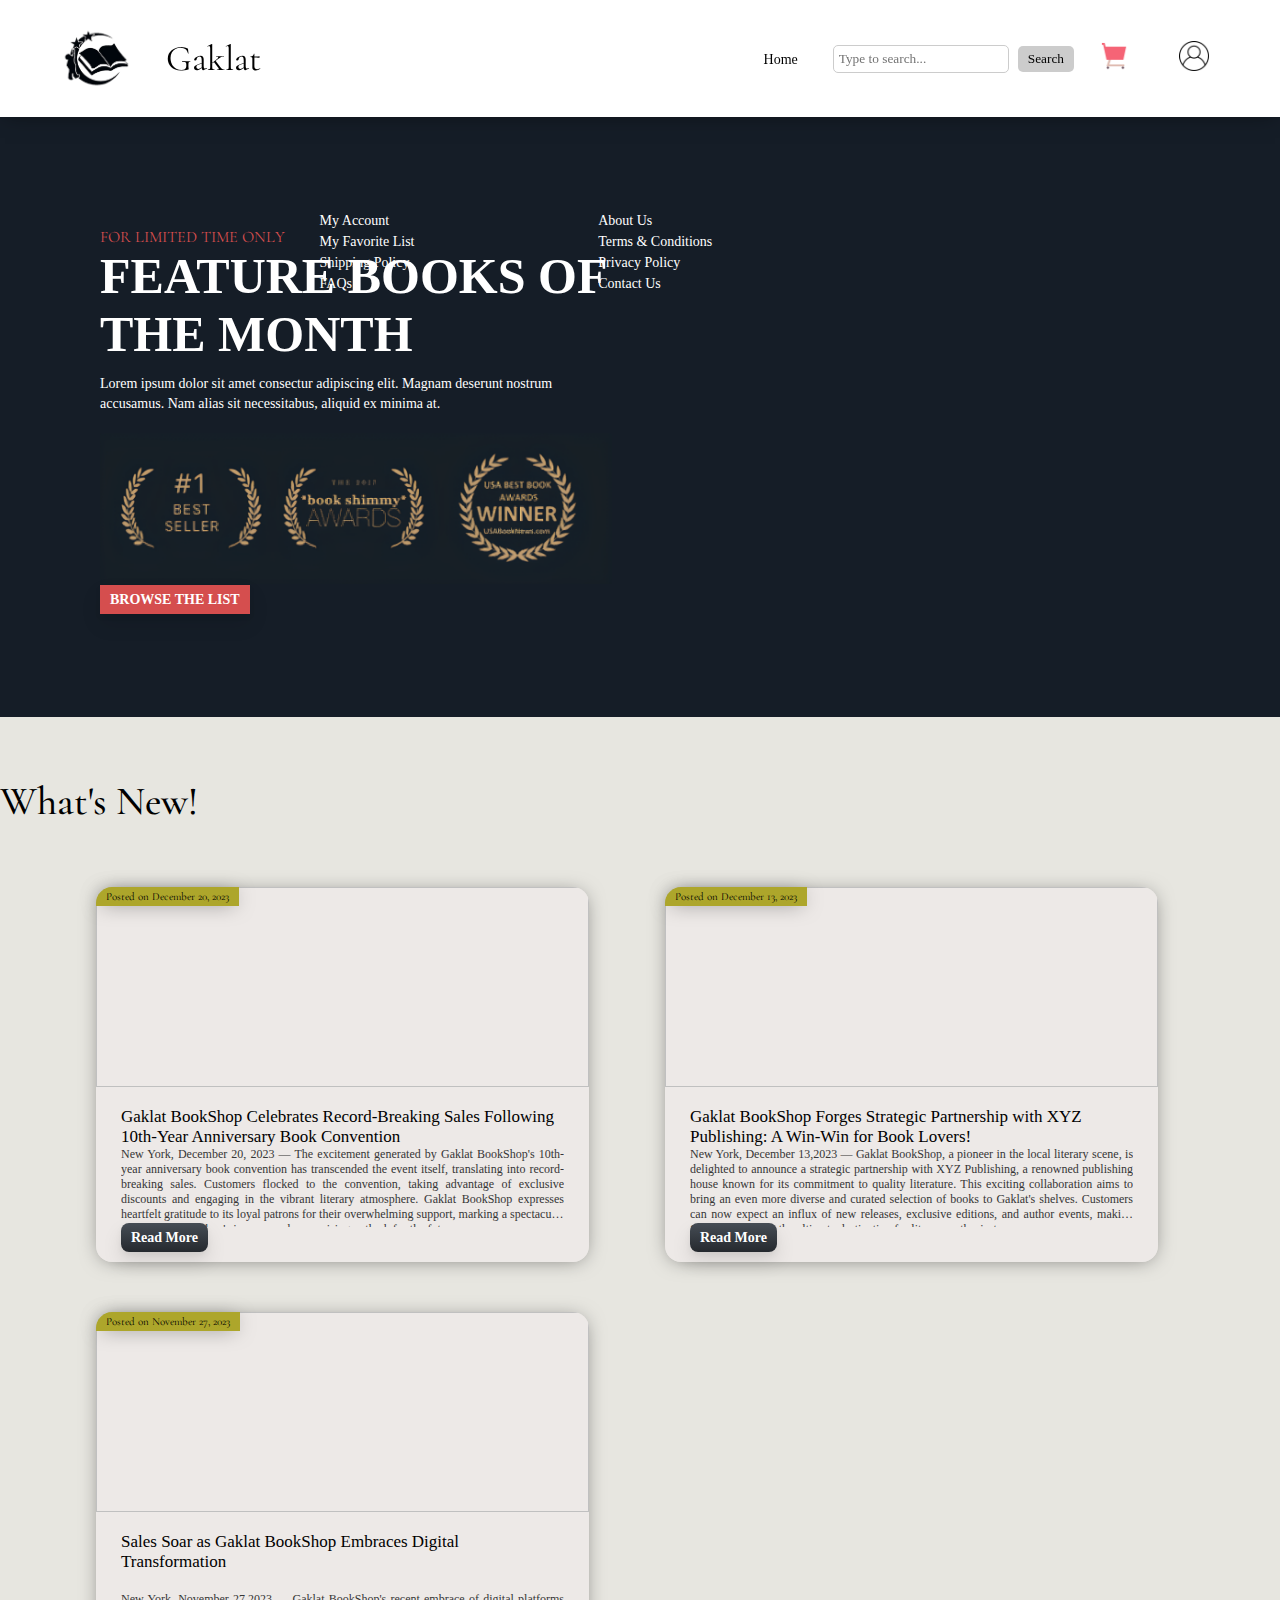
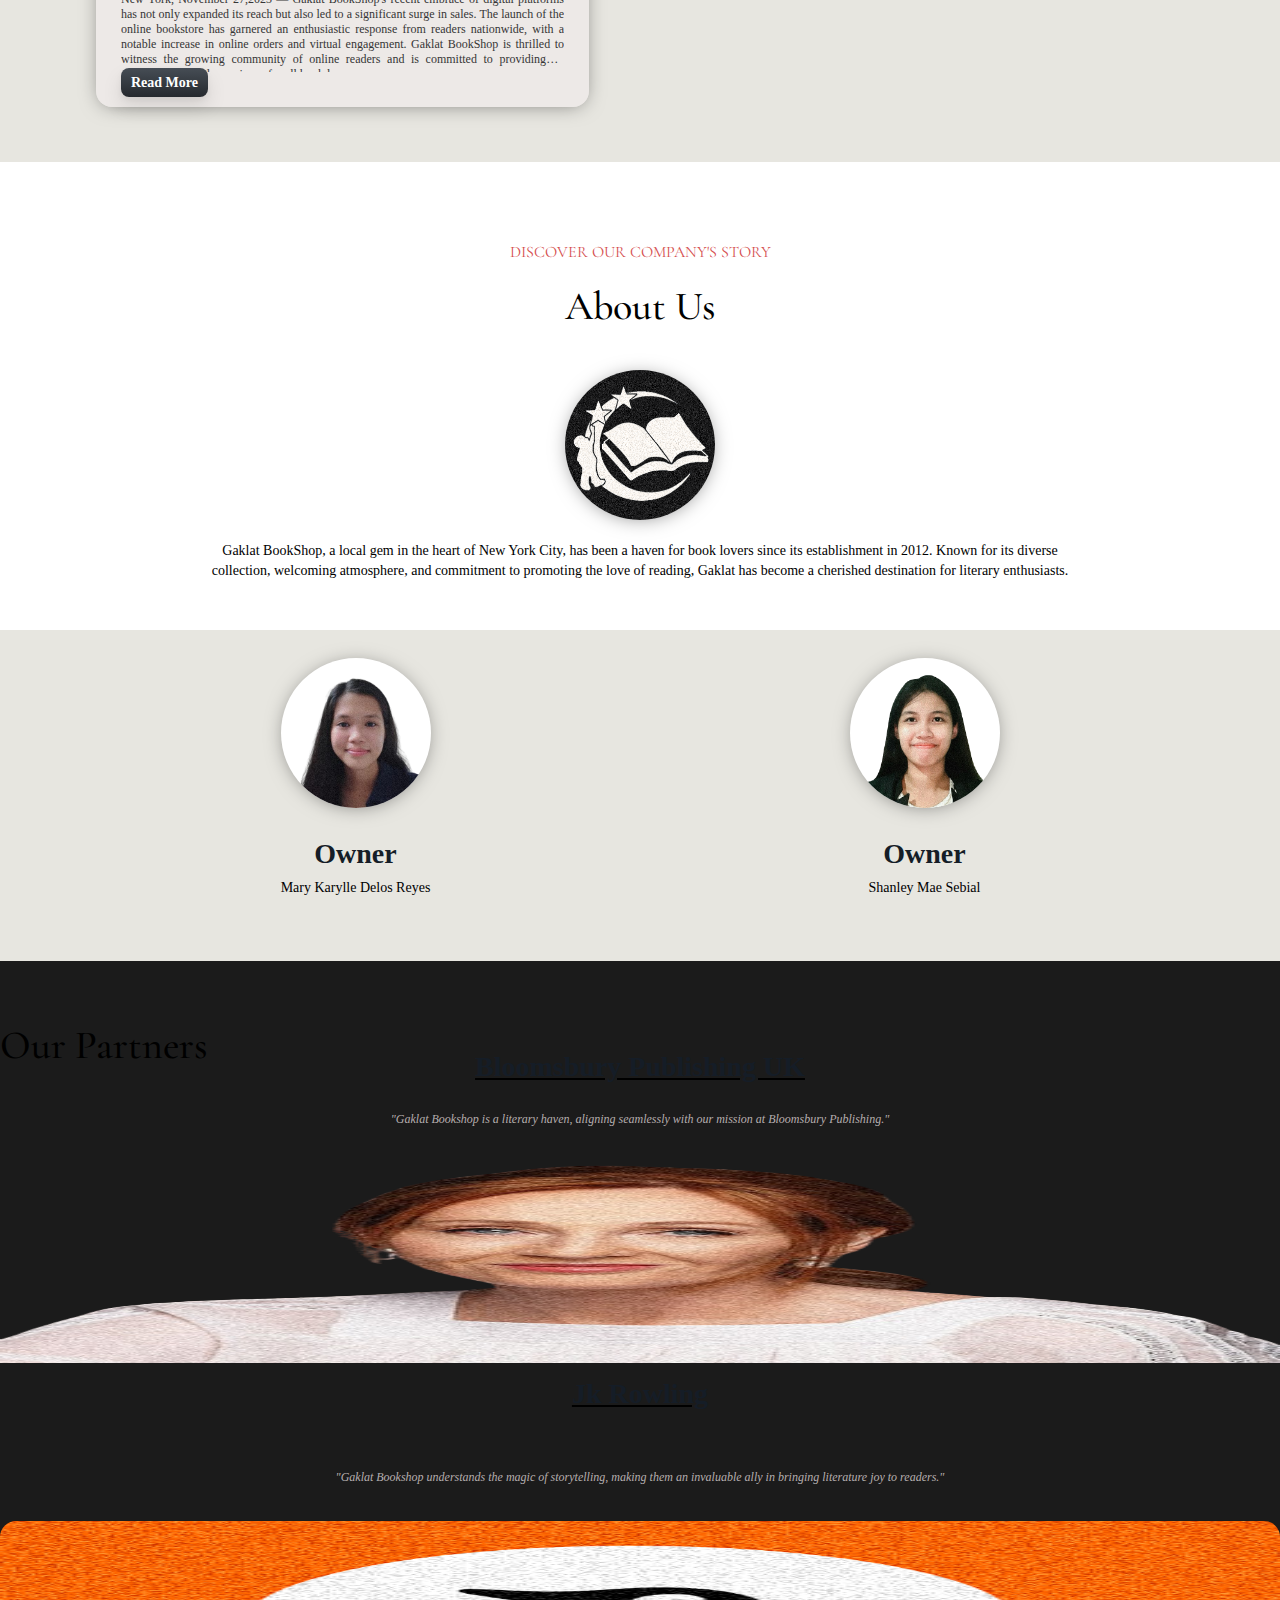
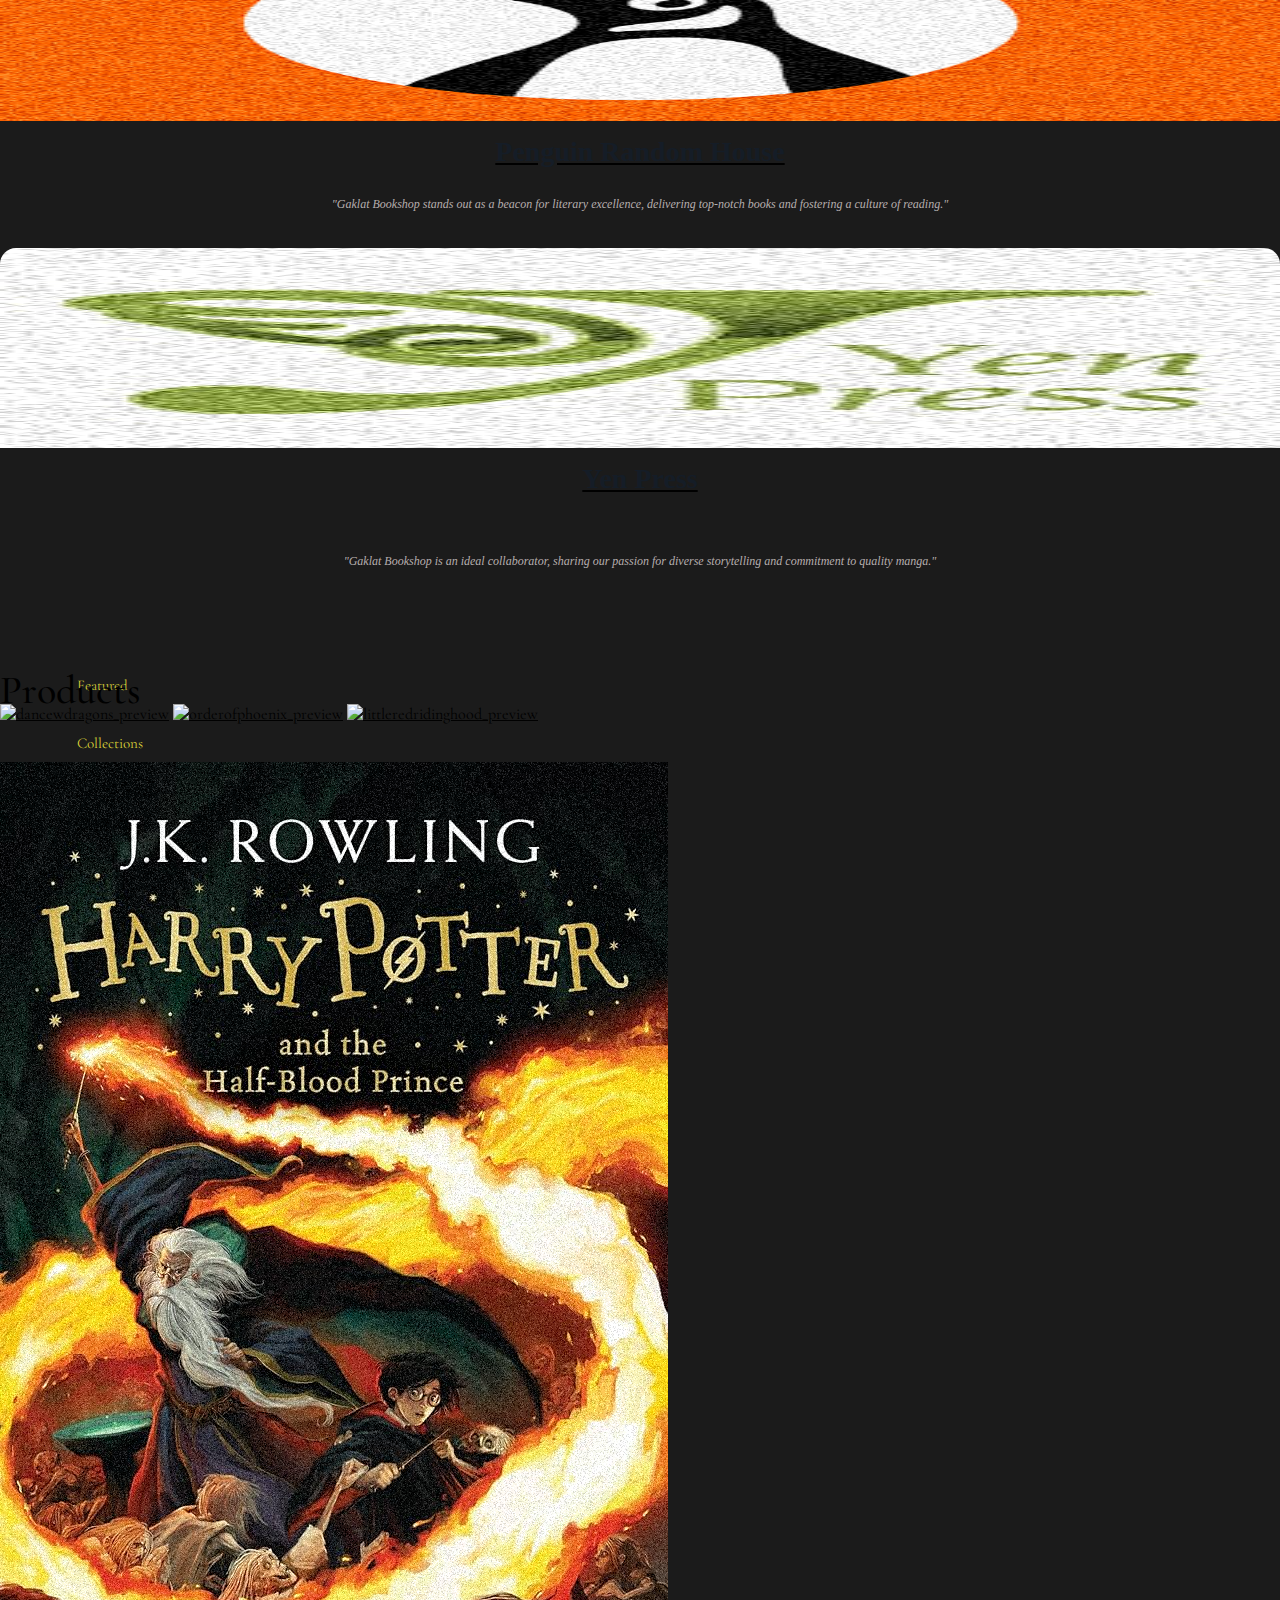
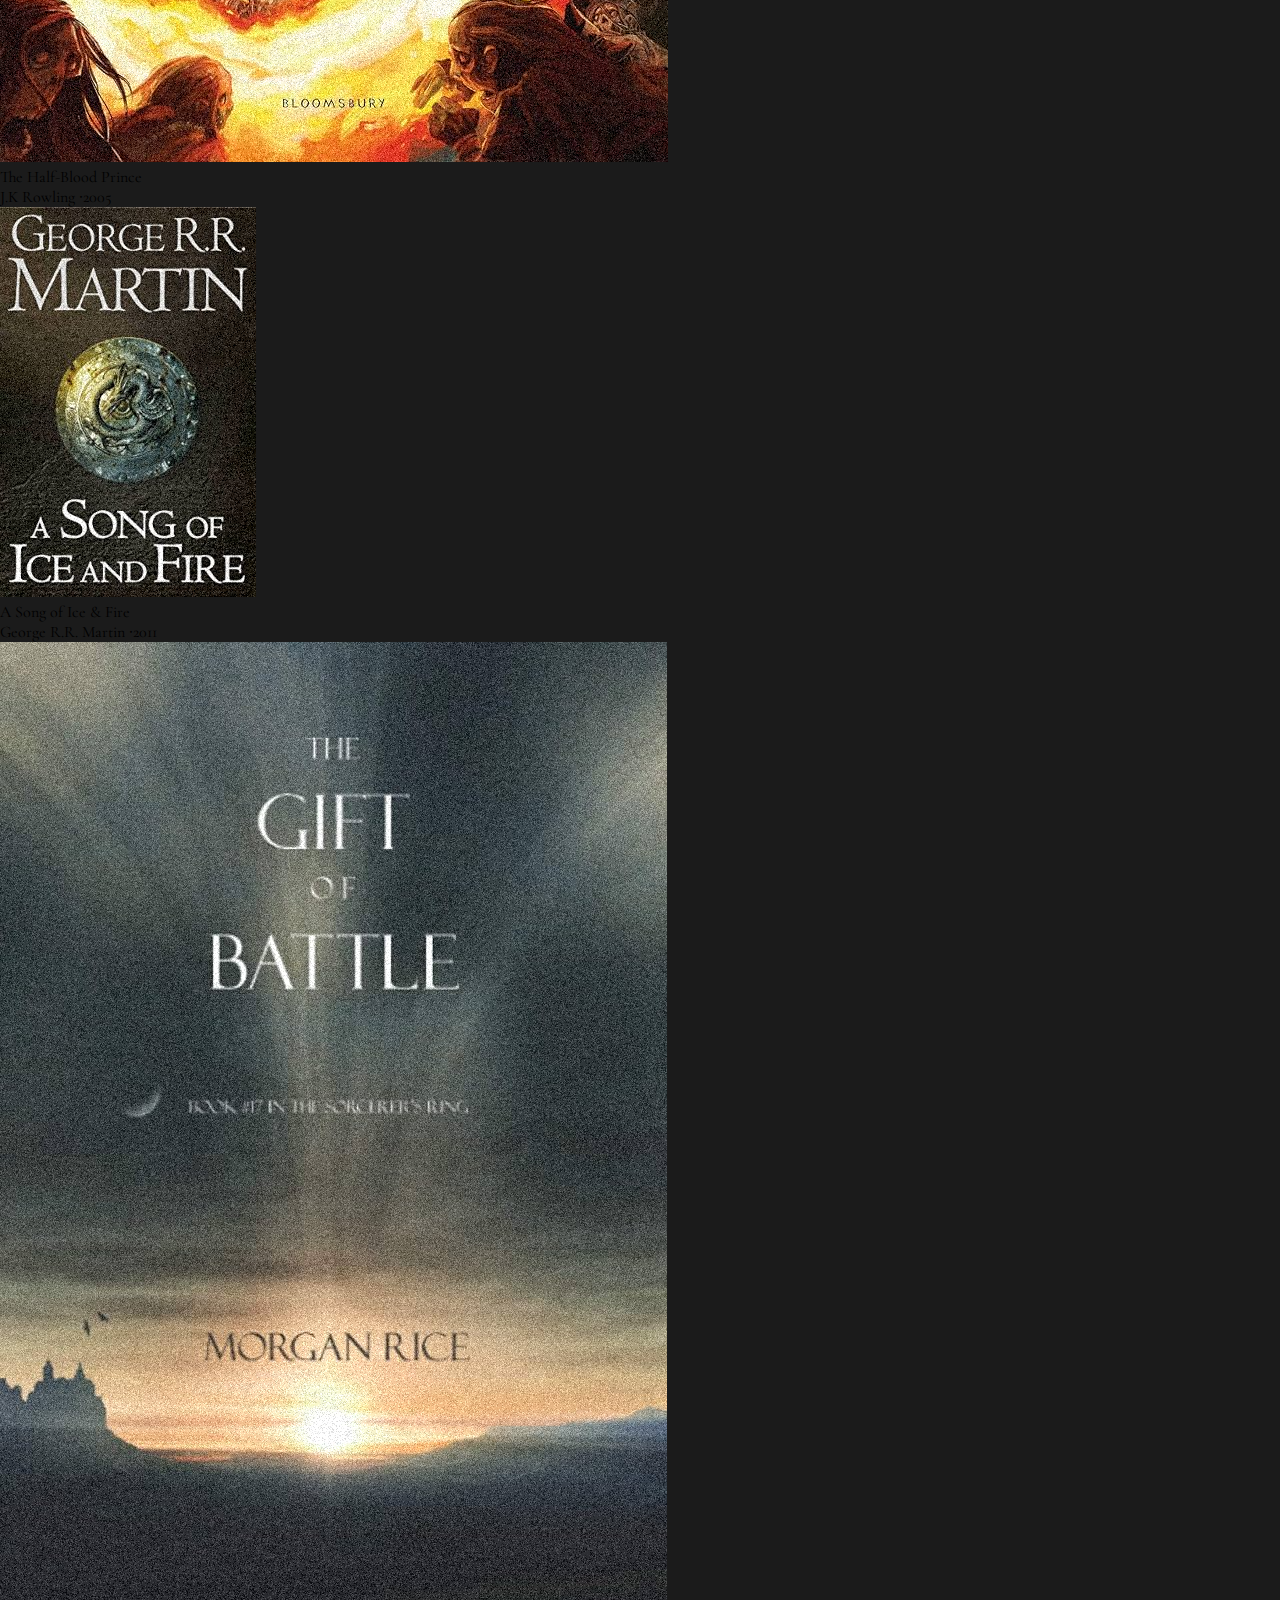
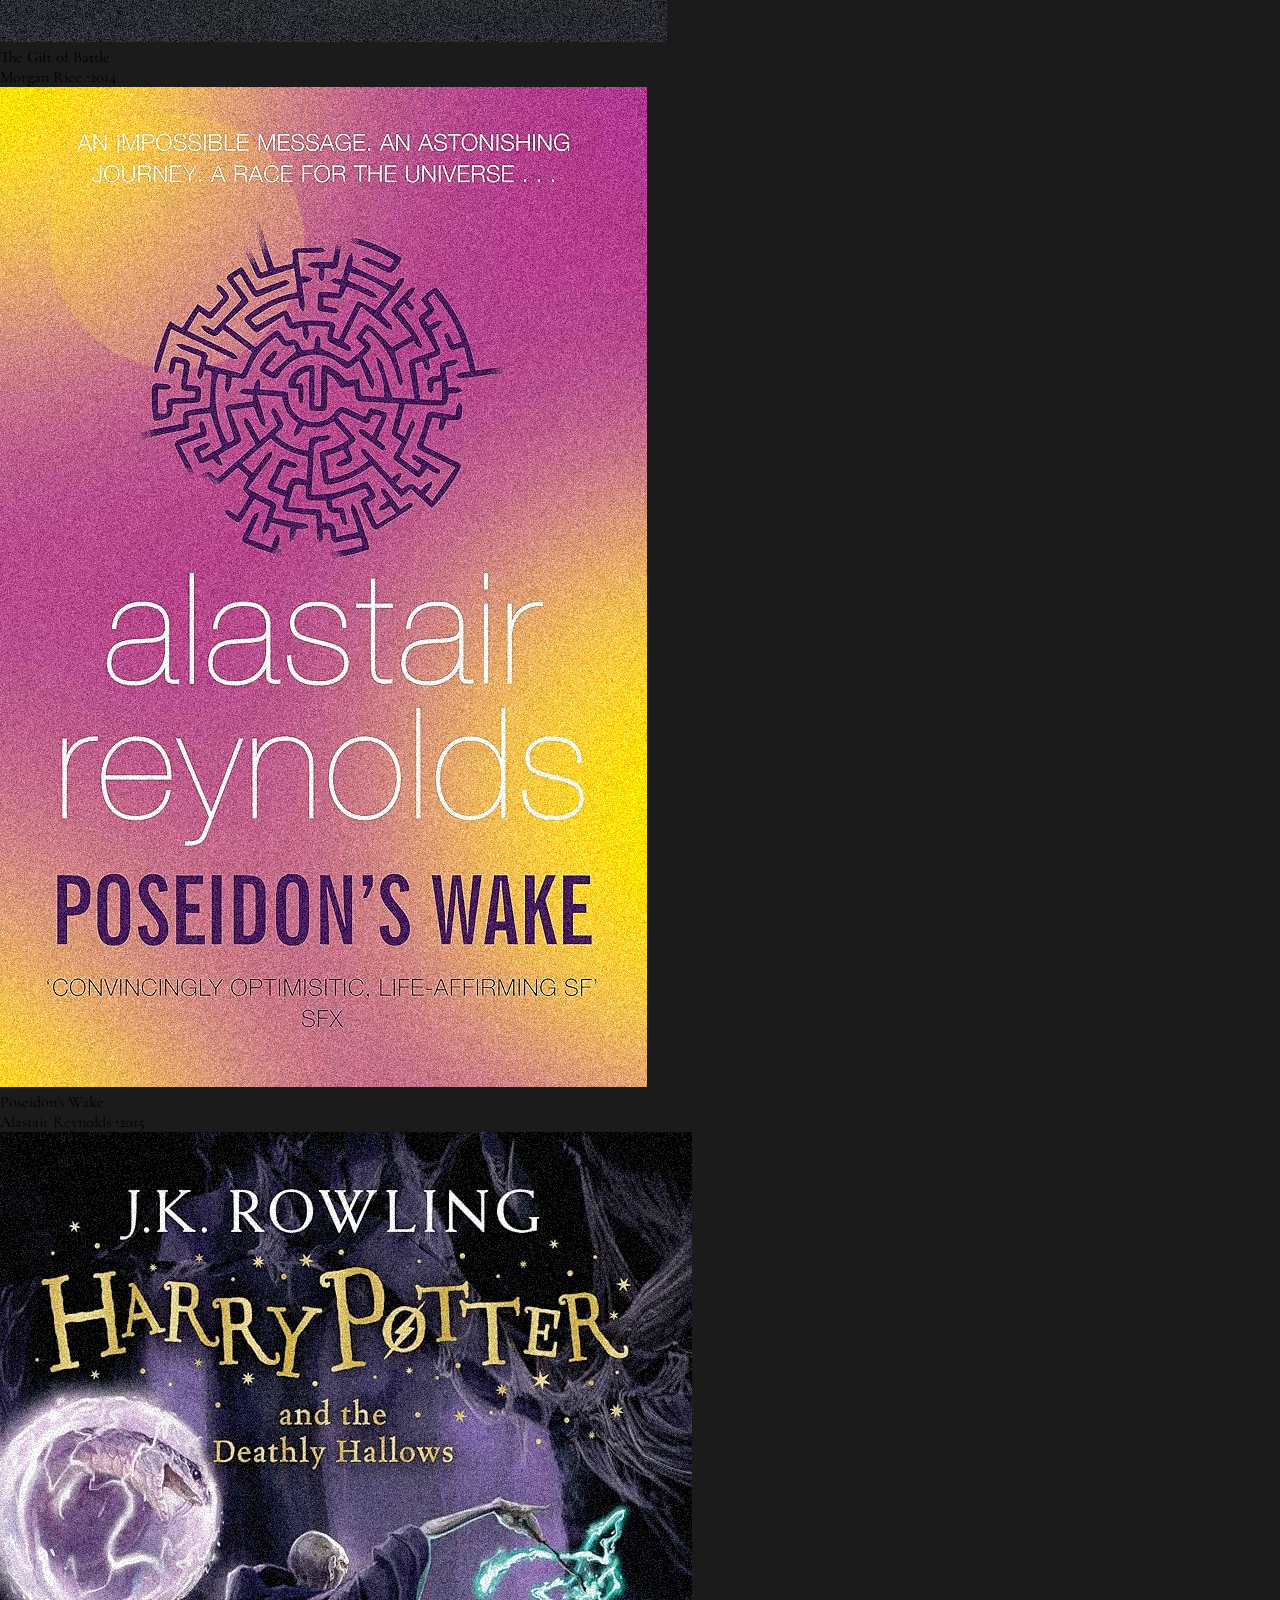
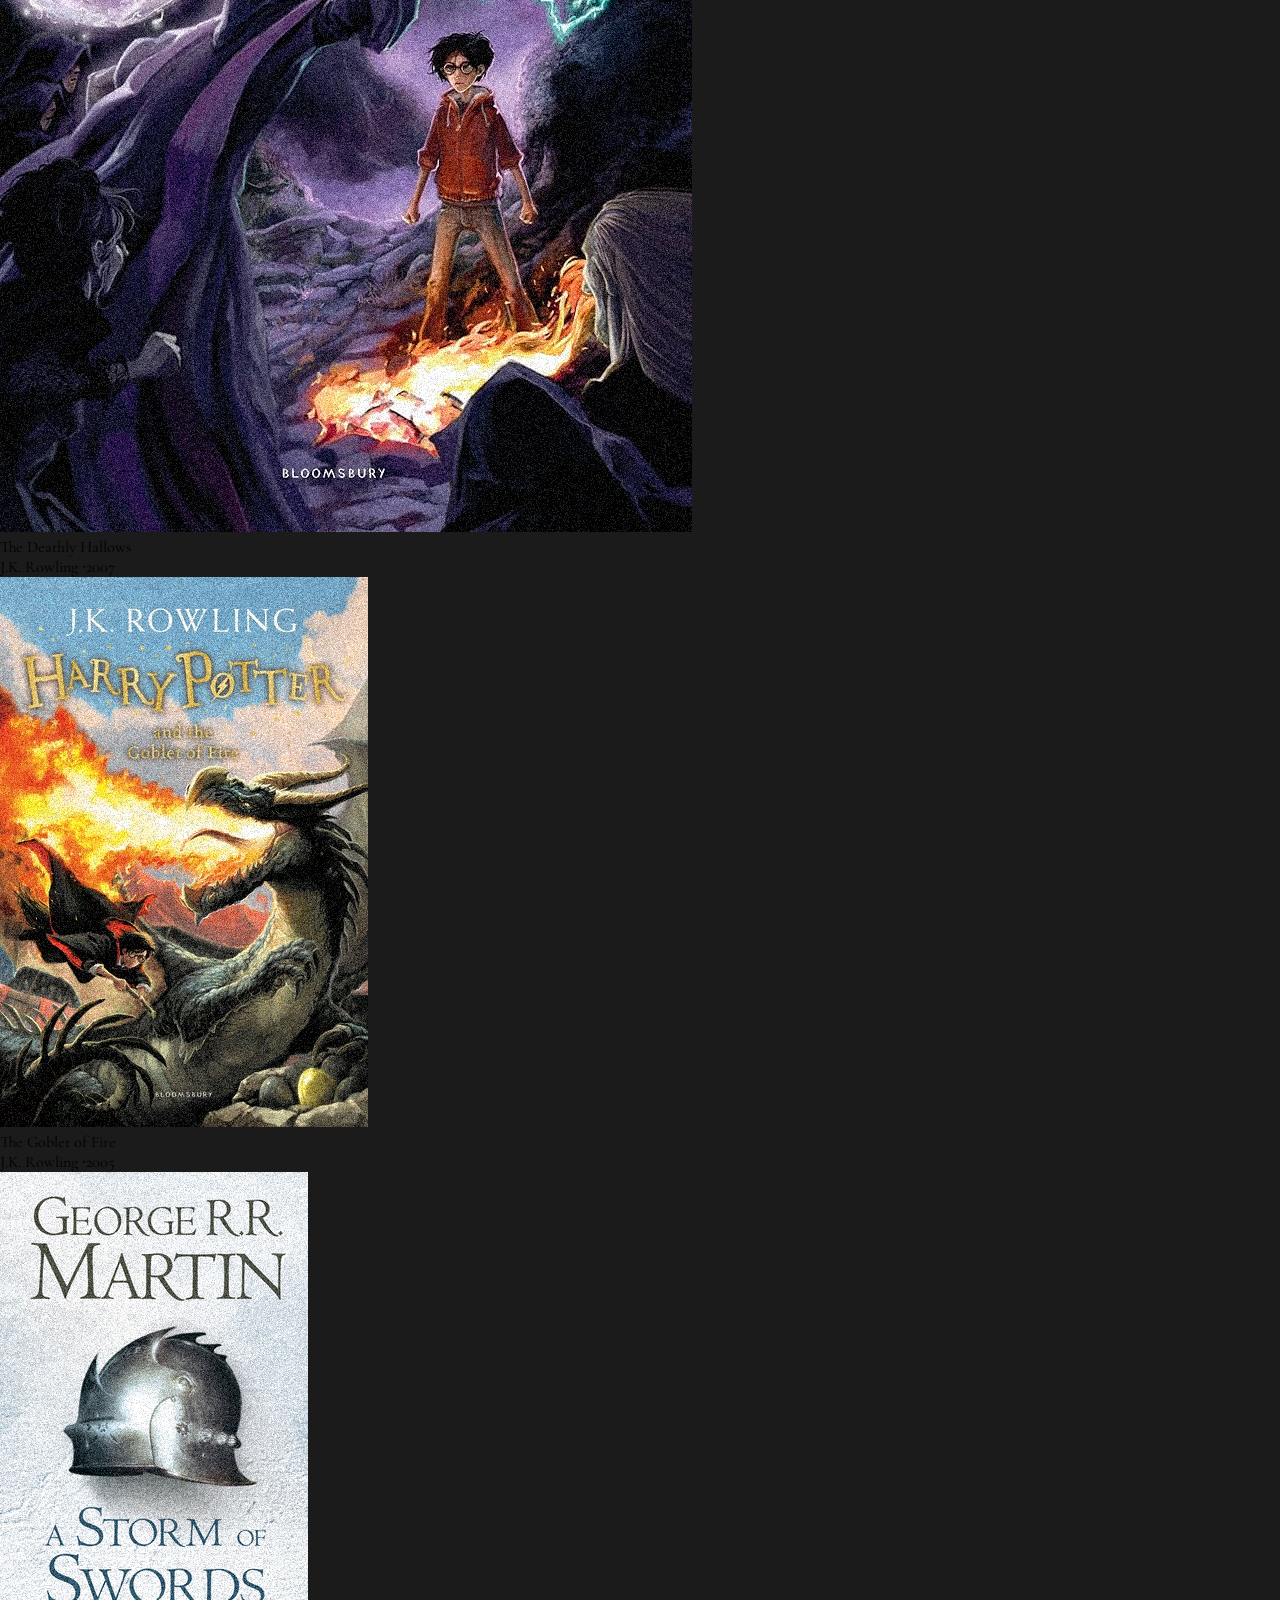
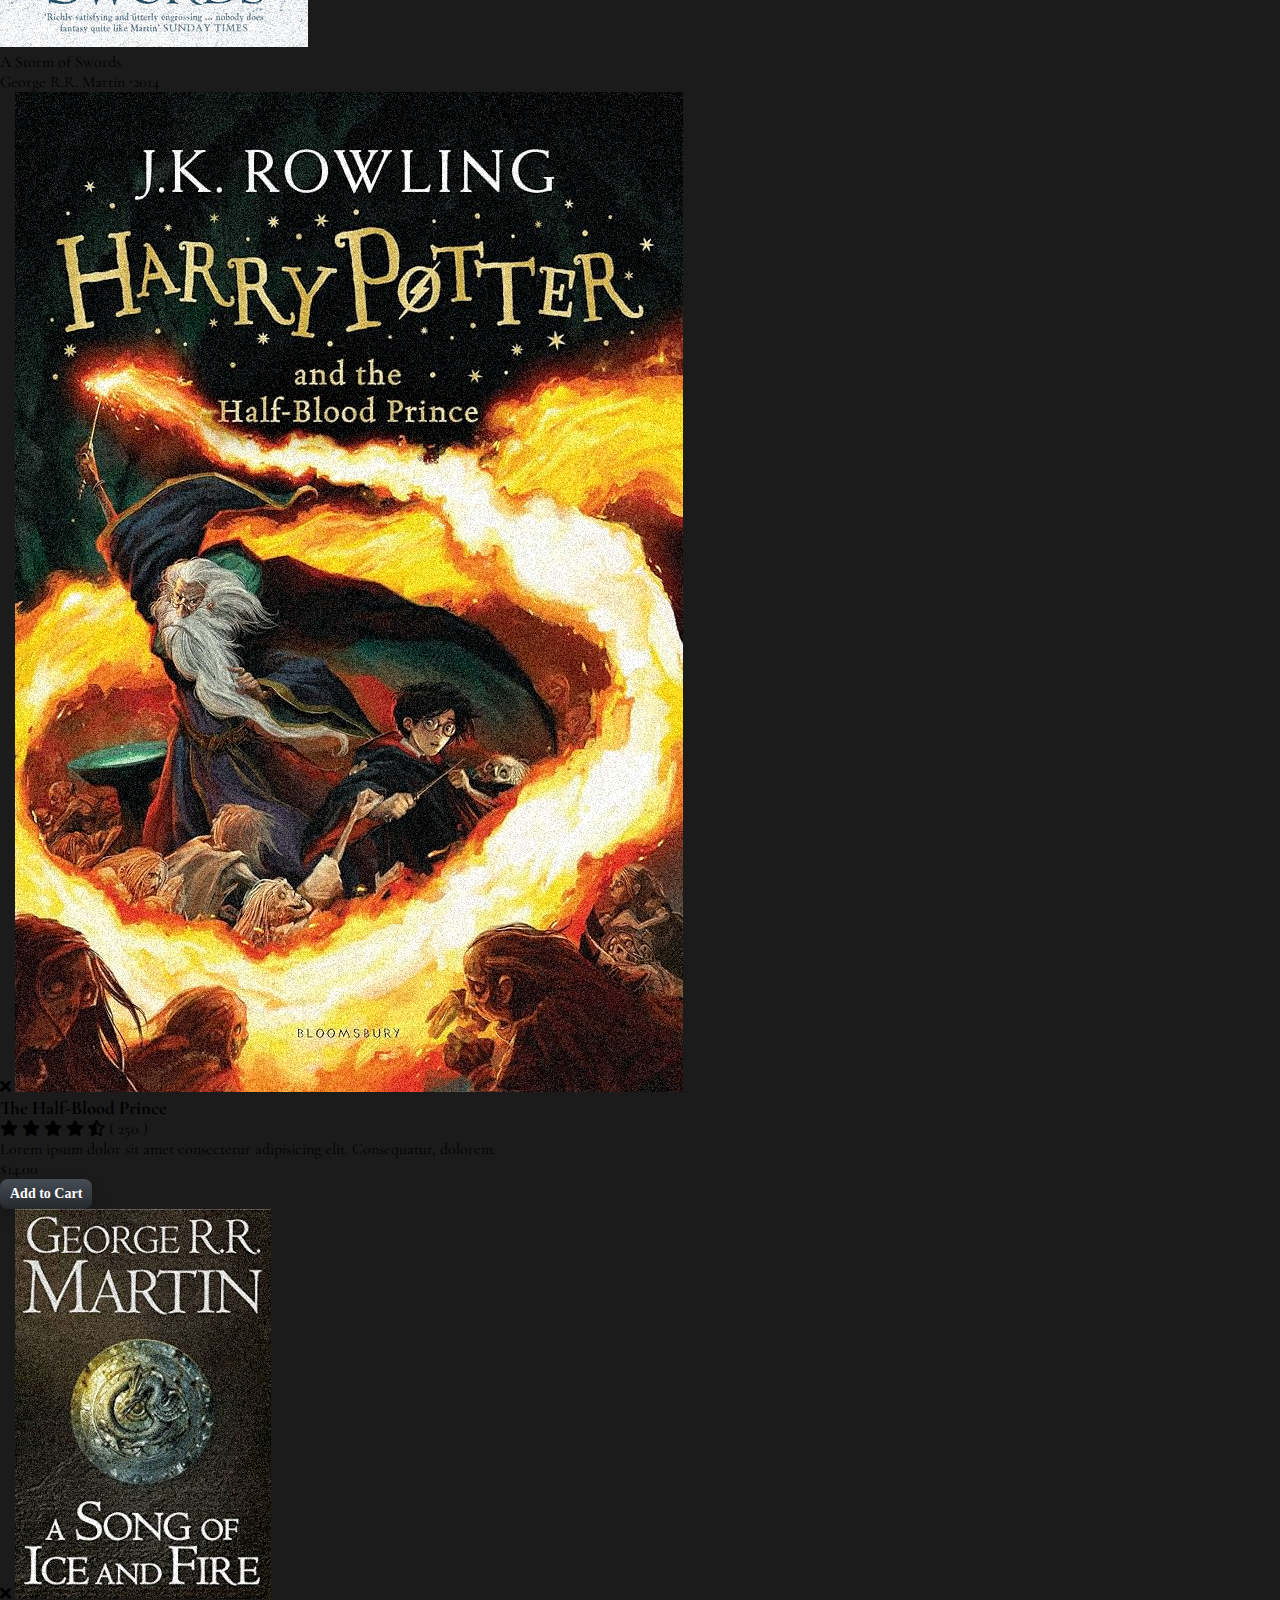
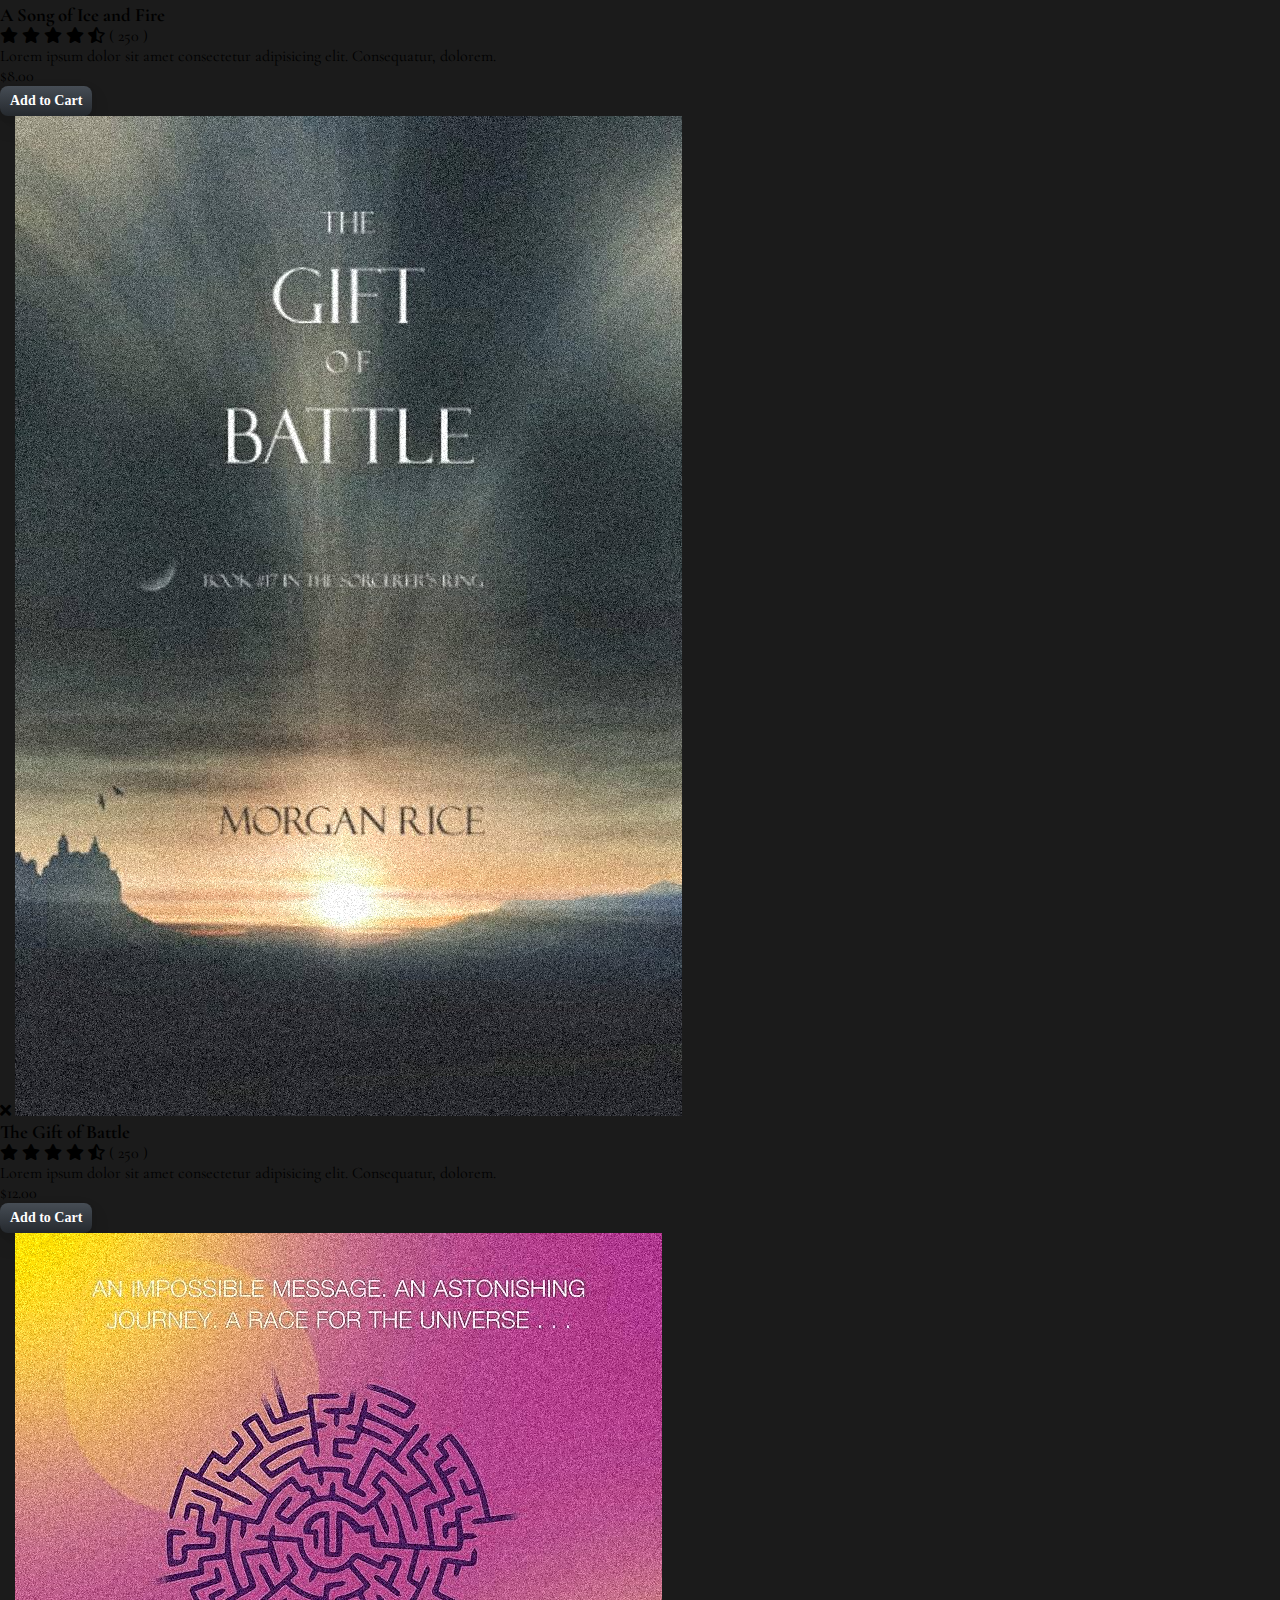
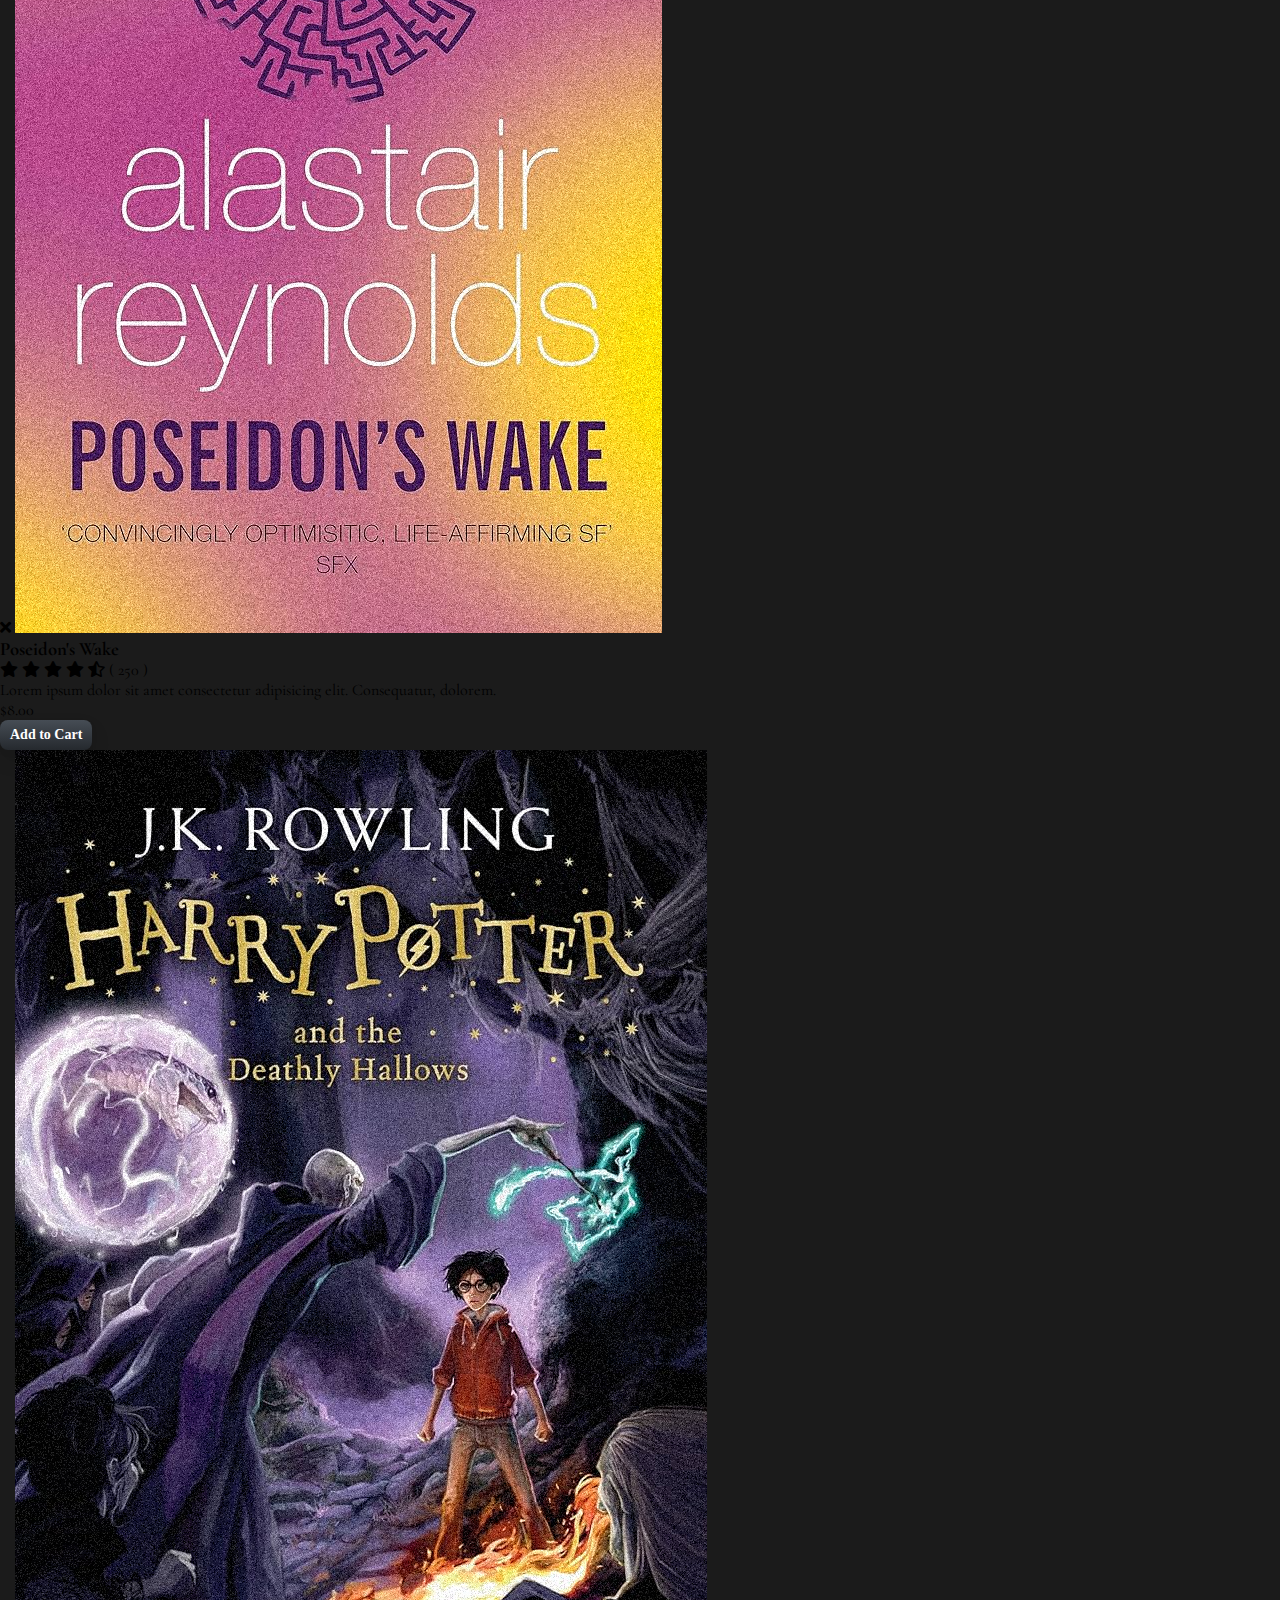
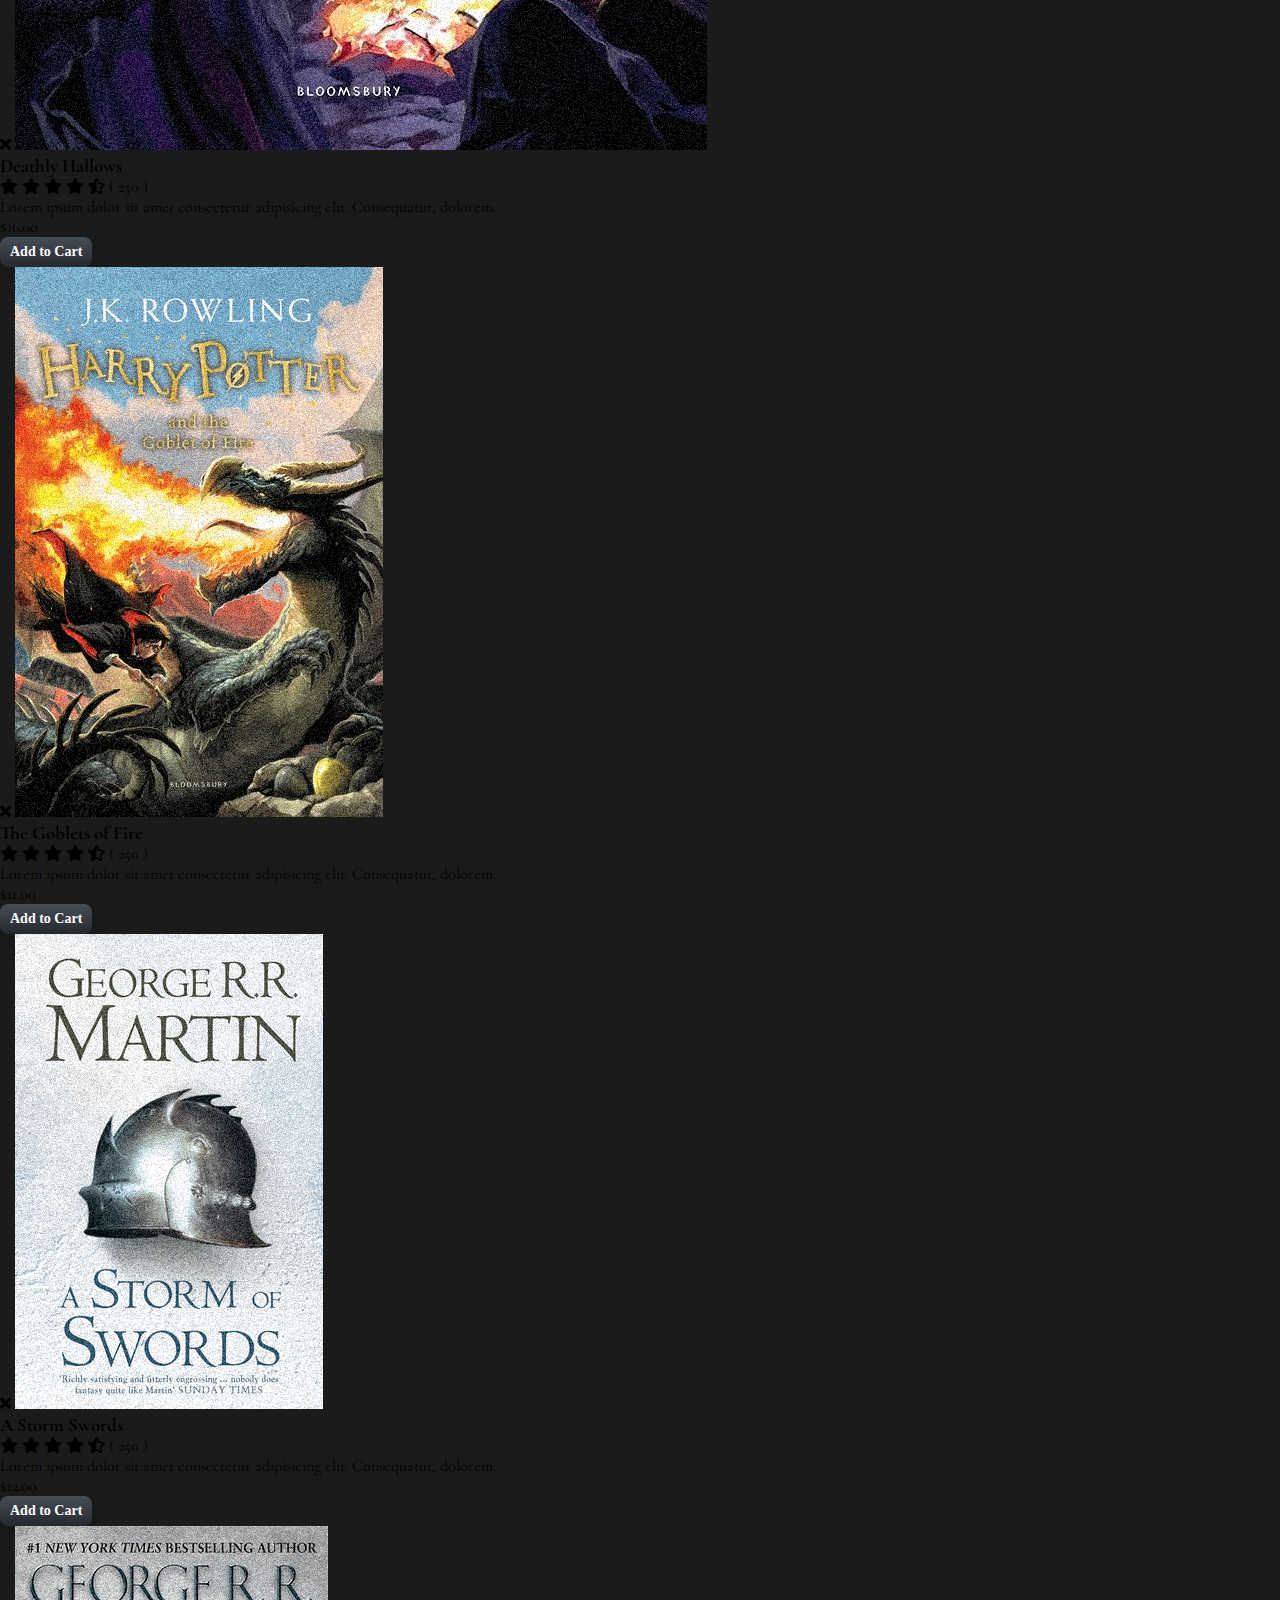
==== commit 6c9ec4be: "update" ====
--- a/index.html
+++ b/index.html
@@ -11,6 +11,7 @@
   />
   <link rel="stylesheet" href="https://cdnjs.cloudflare.com/ajax/libs/font-awesome/5.15.4/css/all.min.css">
     <link rel="stylesheet" href="style1.css" />
+    <link rel="stylesheet" href="style2.css" />
   </head>
   <body>
     <div class="navigation_container">
@@ -44,7 +45,54 @@
            <a href="#productsid" class="buttons button2">BROWSE THE LIST</a>
           </div>
         </section>
-       
+        <!--NEWS PAGE-->
+        <section id="newsid" class="news_container">
+          <span class="header_text">What's New!</span>
+          <div class="news-container">
+            <div class="blog-section">
+              <div class="cards">
+                <div class="card">
+                    <div class="image-section">
+                      <img src="images/whatsnew_preview.png" alt="">
+                    </div>
+                    <div class="news-content">
+                      <h4>Gaklat BookShop Celebrates Record-Breaking Sales Following 10th-Year Anniversary Book Convention</h4>
+                      <p>New York, December 20, 2023 — The excitement generated by Gaklat BookShop's 10th-year anniversary book convention has transcended the event itself, translating into record-breaking sales. Customers flocked to the convention, taking advantage of exclusive discounts and engaging in the vibrant literary atmosphere. Gaklat BookShop expresses heartfelt gratitude to its loyal patrons for their overwhelming support, marking a spectacular milestone in the shop's journey and a promising outlook for the future.</p>
+                      <a href="#whatsnew" class="buttons button3">Read More</a>
+                    </div>
+                    <div class="posted-date">
+                      <p>Posted on December 20, 2023</p>
+                    </div>
+                </div>
+                <div class="card">
+                  <div class="image-section">
+                    <img src="images/ourpartners_preview.png" alt="">
+                  </div>
+                  <div class="news-content">
+                    <h4>Gaklat BookShop Forges Strategic Partnership with XYZ Publishing: A Win-Win for Book Lovers!</h4>
+                    <p>New York, December 13,2023 — Gaklat BookShop, a pioneer in the local literary scene, is delighted to announce a strategic partnership with XYZ Publishing, a renowned publishing house known for its commitment to quality literature. This exciting collaboration aims to bring an even more diverse and curated selection of books to Gaklat's shelves. Customers can now expect an influx of new releases, exclusive editions, and author events, making Gaklat BookShop the ultimate destination for literary enthusiasts.</p>
+                    <a href="#whatsnew" class="buttons button3">Read More</a>
+                  </div>
+                  <div class="posted-date">
+                    <p>Posted on December 13, 2023</p>
+                  </div>
+              </div>
+              <div class="card">
+                <div class="image-section">
+                  <img src="images/sales_preview.png" alt="">
+                </div>
+                <div class="news-content">
+                  <h4>Sales Soar as Gaklat BookShop Embraces Digital Transformation</h4><br>
+                  <p>New York, November 27,2023 — Gaklat BookShop's recent embrace of digital platforms has not only expanded its reach but also led to a significant surge in sales. The launch of the online bookstore has garnered an enthusiastic response from readers nationwide, with a notable increase in online orders and virtual engagement. Gaklat BookShop is thrilled to witness the growing community of online readers and is committed to providing an exceptional digital experience for all book lovers.</p>
+                  <a href="#whatsnew" class="buttons button3">Read More</a>
+                </div>
+                <div class="posted-date">
+                  <p>Posted on November 27, 2023</p>
+                </div>
+              </div>
+            </div>
+          </div>
+        </section>
         <!--ABOUT US PAGE-->
         <section id ="aboutid" class="aboutpage_container">
           <div class="centertext">
@@ -84,7 +132,351 @@
                </div>   
             </div>
           </div>
-        </section>       
+        </section>      
+         <!--PARTNERS PAGE-->
+         <section id="partnersid">
+          <span class="header_text">Our Partners</span>
+          <div class="partners-container">
+            <div class="partners-section">
+              <div class="partners-cards">
+                <div class="partner-card">
+                    <img src="images/bloomsbury_logo.png" alt="">
+                    <div class="partner-content">
+                      <a href="https://www.bloomsbury.com/uk/" target="_blank">  <h2>Bloomsbury Publishing UK</h2></a>
+                      <div class="quotebox">
+                      <span class ="quotetext">"Gaklat Bookshop is a literary haven, aligning seamlessly with our mission at Bloomsbury Publishing."</span>
+                     </div>
+                    </div>
+                </div>
+                <div class="partner-card">
+                  <div class="image-section">
+                    <img src="images/jkrowling.png" alt="">
+                  </div>
+                  <div class="partner-content">
+                    <a href="https://www.jkrowling.com/" target="_blank"> <h2>Jk Rowling</h2></a><br>
+                    <div class="quotebox">
+                    <span class ="quotetext">"Gaklat Bookshop understands the magic of storytelling, making them an invaluable ally in bringing literature joy to readers."</span>
+                    </div>
+                  </div>
+              </div>
+              <div class="partner-card">
+                <div class="image-section">
+                  <img src="images/penguin_logo.png" alt="">
+                </div>
+                <div class="partner-content">
+                  <a href="https://www.penguinrandomhouse.com/" target="_blank"> <h2>Penguin Random House</h2></a>
+                  <div class="quotebox">
+                  <span class ="quotetext">"Gaklat Bookshop stands out as a beacon for literary excellence, delivering top-notch books and fostering a culture of reading."</span>
+                 </div>
+                </div>
+            </div>
+            <div class="partner-card">
+              <div class="image-section">
+              <img src="images/yenpress_logo.png" alt="">
+            </div>
+              <div class="partner-content">
+                <a href="https://yenpress.com/" target="_blank"> <h2>Yen Press</h2></a><br>
+                <div class="quotebox">
+                <span class ="quotetext">"Gaklat Bookshop is an ideal collaborator, sharing our passion for diverse storytelling and commitment to quality manga."</span>
+               </div>
+              </div>
+          </div>
+            </div>
+          </div>
+        </section>
+        <!--PRODUCTS PAGE-->
+        <section id="productid" class="products_container">
+          <span class="header_text">Products</span>
+        
+            <div class="featuredbook_container">
+              <div class="previewtext">Featured</div>
+              <a href="#products" class="featuredbook" data-name="p-8"
+                ><img
+                  src="images/dancewdragons_preview.png"
+                  alt="dancewdragons_preview"
+              /></a>
+              <a href="#products" class="featuredbook" data-name="p-9"
+                ><img
+                  src="images/orderofphoenix_preview.png"
+                  alt="orderofphoenix_preview"
+              /></a>
+              <a href="#products" class="featuredbook" data-name="p-10"
+                ><img
+                  src="images/ourproducts_preview.png"
+                  alt="littleredridinghood_preview"
+              /></a><br>
+              <div class="previewtext">Collections</div>
+            </div>
+          <div class="productlist_container">
+            <div class="product" data-name="p-1">
+              <img src="images/halfblood_book.png" alt="halfblood_book cover" />
+              <div class="book-title">The Half-Blood Prince</div>
+              <div class="author_date">J.K Rowling ∙2005</div>
+            </div>
+            <div class="product" data-name="p-2">
+              <img src="images/asong_book.png" alt="asong_book cover" />
+              <div class="book-title">A Song of Ice & Fire</div>
+              <div class="author_date">George R.R. Martin ∙2011</div>
+            </div>
+            <div class="product" data-name="p-3">
+              <img
+                src="images/giftofbattle_book.png"
+                alt="giftofbattle_book cover"
+              />
+              <div class="book-title">The Gift of Battle</div>
+              <div class="author_date">Morgan Rice ∙2014</div>
+            </div>
+            <div class="product" data-name="p-4">
+              <img
+                src="images/poseidonawake_book.png"
+                alt="poseidonswake_book cover"
+              />
+              <div class="book-title">Poseidon's Wake</div>
+              <div class="author_date">Alastair Reynolds ∙2015</div>
+            </div>
+            <div class="product" data-name="p-5">
+              <img
+                src="images/deathlyhallows_book.png"
+                alt="deathlyhallows_book cover"
+              />
+              <div class="book-title">The Deathly Hallows</div>
+              <div class="author_date">J.K. Rowling ∙2007</div>
+            </div>
+            <div class="product" data-name="p-6">
+              <img
+                src="images/gobletoffire_book.png"
+                alt="gobletoffire_book cover"
+              />
+              <div class="book-title">The Goblet of Fire</div>
+              <div class="author_date">J.K. Rowling ∙2005</div>
+            </div>
+            <div class="product" data-name="p-7">
+              <img
+                src="images/stormofswords_book.png"
+                alt="stormofswords_book cover"
+              />
+              <div class="book-title">A Storm of Swords</div>
+              <div class="author_date">George R.R. Martin ∙2014</div>
+            </div>
+          </div>
+        </section>
+         <!--PRODUCTS PREVIEW DETAILS-->
+    <div class="products-preview">
+        <div class="preview" data-target="p-1">
+           <i class="fas fa-times"></i>
+           <img src="images/halfblood_book.png" alt="halfblood_book cover" />
+           <h3>The Half-Blood Prince</h3>
+           <div class="stars">
+              <i class="fas fa-star"></i>
+              <i class="fas fa-star"></i>
+              <i class="fas fa-star"></i>
+              <i class="fas fa-star"></i>
+              <i class="fas fa-star-half-alt"></i>
+              <span>( 250 )</span>
+           </div>
+           <p>Lorem ipsum dolor sit amet consectetur adipisicing elit. Consequatur, dolorem.</p>
+           <div class="price">$14.00</div>
+           <div class="prevbutton">
+            <button onclick="AddedButton('p-1')" class="buttons addtocartbutton" >Add to Cart</button>
+          </div>
+        </div>
+     
+        <div class="preview" data-target="p-2">
+           <i class="fas fa-times"></i>
+           <img src="images/asong_book.png" alt="asong_book cover" />
+           <h3>A Song of Ice and Fire</h3>
+           <div class="stars">
+              <i class="fas fa-star"></i>
+              <i class="fas fa-star"></i>
+              <i class="fas fa-star"></i>
+              <i class="fas fa-star"></i>
+              <i class="fas fa-star-half-alt"></i>
+              <span>( 250 )</span>
+           </div>
+           <p>Lorem ipsum dolor sit amet consectetur adipisicing elit. Consequatur, dolorem.</p>
+           <div class="price">$8.00</div>
+           <div class="prevbutton">
+            <button onclick="AddedButton('p-2')" class="buttons addtocartbutton" >Add to Cart</button>
+          </div>
+        </div>
+     
+        <div class="preview" data-target="p-3">
+           <i class="fas fa-times"></i>
+           <img
+              src="images/giftofbattle_book.png"
+              alt="giftofbattle_book cover"
+            />
+           <h3>The Gift of Battle</h3>
+           <div class="stars">
+              <i class="fas fa-star"></i>
+              <i class="fas fa-star"></i>
+              <i class="fas fa-star"></i>
+              <i class="fas fa-star"></i>
+              <i class="fas fa-star-half-alt"></i>
+              <span>( 250 )</span>
+           </div>
+           <p>Lorem ipsum dolor sit amet consectetur adipisicing elit. Consequatur, dolorem.</p>
+           <div class="price">$12.00</div>
+           <div class="prevbutton">
+            <button onclick="AddedButton('p-3')" class="buttons addtocartbutton" >Add to Cart</button>
+          </div>
+        </div>
+     
+        <div class="preview" data-target="p-4">
+          
+           <i class="fas fa-times"></i>
+           <img
+          src="images/poseidonawake_book.png"
+          alt="poseidonswake_book cover"
+        />
+           <h3>Poseidon's Wake</h3>
+           <div class="stars">
+              <i class="fas fa-star"></i>
+              <i class="fas fa-star"></i>
+              <i class="fas fa-star"></i>
+              <i class="fas fa-star"></i>
+              <i class="fas fa-star-half-alt"></i>
+              <span>( 250 )</span>
+           </div>
+           <p>Lorem ipsum dolor sit amet consectetur adipisicing elit. Consequatur, dolorem.</p>
+           <div class="price">$8.00</div>
+           <div class="prevbutton">
+            <button onclick="AddedButton('p-4')" class="buttons addtocartbutton" >Add to Cart</button>
+          </div>
+        </div>
+     
+        <div class="preview" data-target="p-5">
+          
+           <i class="fas fa-times"></i>
+           <img
+          src="images/deathlyhallows_book.png"
+          alt="deathlyhallows_book cover"
+        />
+           <h3>Deathly Hallows</h3>
+           <div class="stars">
+              <i class="fas fa-star"></i>
+              <i class="fas fa-star"></i>
+              <i class="fas fa-star"></i>
+              <i class="fas fa-star"></i>
+              <i class="fas fa-star-half-alt"></i>
+              <span>( 250 )</span>
+           </div>
+           <p>Lorem ipsum dolor sit amet consectetur adipisicing elit. Consequatur, dolorem.</p>
+           <div class="price">$16.00</div>
+           <div class="prevbutton">
+            <button onclick="AddedButton('p-5')" class="buttons addtocartbutton" >Add to Cart</button>
+          </div>
+        </div>
+     
+        <div class="preview" data-target="p-6">
+           <i class="fas fa-times"></i>
+           <img
+           src="images/gobletoffire_book.png"
+           alt="gobletoffire_book cover"
+         />
+           <h3>The Goblets of Fire</h3>
+           <div class="stars">
+              <i class="fas fa-star"></i>
+              <i class="fas fa-star"></i>
+              <i class="fas fa-star"></i>
+              <i class="fas fa-star"></i>
+              <i class="fas fa-star-half-alt"></i>
+              <span>( 250 )</span>
+           </div>
+           <p>Lorem ipsum dolor sit amet consectetur adipisicing elit. Consequatur, dolorem.</p>
+           <div class="price">$11.00</div>
+           <div class="prevbutton">
+            <button onclick="AddedButton('p-6')" class="buttons addtocartbutton" >Add to Cart</button>
+          </div>
+        </div>
+        <div class="preview" data-target="p-7">
+          <i class="fas fa-times"></i>
+          <img
+              src="images/stormofswords_book.png"
+              alt="stormofswords_book cover"
+            />
+          <h3>A Storm Swords</h3>
+          <div class="stars">
+             <i class="fas fa-star"></i>
+             <i class="fas fa-star"></i>
+             <i class="fas fa-star"></i>
+             <i class="fas fa-star"></i>
+             <i class="fas fa-star-half-alt"></i>
+             <span>( 250 )</span>
+          </div>
+          <p>Lorem ipsum dolor sit amet consectetur adipisicing elit. Consequatur, dolorem.</p>
+          <div class="price">$12.00</div>
+          <div class="prevbutton">
+            <button onclick="AddedButton('p-7')" class="buttons addtocartbutton" >Add to Cart</button>
+          </div>
+       </div>
+       <div class="preview" data-target="p-8">
+        <i class="fas fa-times"></i>
+        <img
+            src="images/dancewdragons_book.png"
+            alt="dancewdragons_book cover"
+          />
+        <h3>Dance with Dragons</h3>
+        <div class="stars">
+           <i class="fas fa-star"></i>
+           <i class="fas fa-star"></i>
+           <i class="fas fa-star"></i>
+           <i class="fas fa-star"></i>
+           <i class="fas fa-star-half-alt"></i>
+           <span>( 250 )</span>
+        </div>
+        <p>Lorem ipsum dolor sit amet consectetur adipisicing elit. Consequatur, dolorem.</p>
+        <div class="price">$11.00</div>
+        <div class="prevbutton">
+          <button onclick="AddedButton('p-8')" class="buttons addtocartbutton" >Add to Cart</button>
+        </div>
+     </div>
+     <div class="preview" data-target="p-9">
+      <i class="fas fa-times"></i>
+      <img
+          src="images/orderofphoenix_book.png"
+          alt="orderofphoenix_book cover"
+        />
+      <h3>Order of the Phoenix</h3>
+      <div class="stars">
+         <i class="fas fa-star"></i>
+         <i class="fas fa-star"></i>
+         <i class="fas fa-star"></i>
+         <i class="fas fa-star"></i>
+         <i class="fas fa-star-half-alt"></i>
+         <span>( 250 )</span>
+      </div>
+      <p>Lorem ipsum dolor sit amet consectetur adipisicing elit. Consequatur, dolorem.</p>
+      <div class="price">$13.00</div>
+      <div class="prevbutton">
+        <button onclick="AddedButton('p-9')" class="buttons addtocartbutton" >Add to Cart</button>
+      </div>
+   </div>
+   <div class="preview" data-target="p-10">
+    <i class="fas fa-times"></i>
+    <img
+        src="images/littlered.jpg"
+        alt="littleredridinghood_cover"
+      />
+    <h3>Little Red Riding Hood</h3>
+    <div class="stars">
+       <i class="fas fa-star"></i>
+       <i class="fas fa-star"></i>
+       <i class="fas fa-star"></i>
+       <i class="fas fa-star"></i>
+       <i class="fas fa-star-half-alt"></i>
+       <span>( 250 )</span>
+    </div>
+    <p>Lorem ipsum dolor sit amet consectetur adipisicing elit. Consequatur, dolorem.</p>
+    <div class="price">$12.00</div>
+    <div class="prevbutton">
+      <button onclick="AddedButton('p-10')" class="buttons addtocartbutton" >Add to Cart</button>
+    </div>
+  </div>
+      </div>
+    </div>
+
+    <script src="script1.js"></script>    
   </body>
      <footer class="footer_container">
       <div class="footer_subcontainer1">
--- a/style2.css
+++ b/style2.css
@@ -0,0 +1,314 @@
+body {
+  background-color: #1b1b1b;
+}
+/*----------------------------YOUR CART SECTION----------------------------*/
+.yourcart_container {
+  width: 220px;
+  height: 87vh;
+  position: fixed;
+  left: 0;
+  background-color: #4b481d;
+  display: flex;
+  flex-direction: column;
+  z-index: 3;
+}
+
+.yourcart_container .fa-times {
+  color: white;
+}
+.yourcart_container .text {
+  font-size: 20px;
+  margin-left: 21px;
+  margin-top: 25px;
+  margin-bottom: 10px;
+  color: #ada62b;
+  font-family: "Segoe UI";
+  font-weight: 700;
+}
+.yourcart_bottompart {
+  position: absolute;
+  bottom: 0;
+  width: 220px;
+  height: 10%;
+  margin-bottom: 3vh;
+  display: flex;
+  flex-direction: row;
+  background-color: blue;
+}
+.yourcart_bottompart .total {
+  background-color: #ada62b;
+  width: 50%;
+  height: 100%;
+  display: flex;
+  align-items: center;
+  justify-content: center;
+}
+.yourcart_bottompart .checkout {
+  color: white;
+  border-radius: 0;
+  width: 50%;
+  height: 100%;
+  display: flex;
+  align-items: center;
+  justify-content: center;
+  text-decoration: none;
+  background-color: #272614;
+}
+.yourcart_list {
+  display: flex;
+  flex-direction: column;
+  margin-left: 8%;
+  margin-left: 5%;
+  margin-bottom: 90px;
+  overflow-y: auto; /*for vertical scrollbar*/
+}
+.yourcart_products {
+  display: flex;
+  flex-direction: row;
+  align-items: center;
+  margin: 3px 0px;
+}
+.yourcart_products img {
+  width: 50px;
+  height: 70px;
+  object-fit: contain;
+}
+.details {
+  margin-left: 10px;
+}
+.details .title {
+  font-size: 14px;
+}
+.details .price {
+  margin: 0px 8px;
+  font-size: 18px;
+  color: #ada62b;
+  font-weight: 800;
+}
+.quantity {
+  margin: 5px 8px;
+}
+.quantity-value {
+  margin: 0px 5px;
+  font-size: 16px;
+}
+.quantity button {
+  background-color: #272614;
+  color: white;
+  border: none;
+  padding: 2px 8px;
+  font-size: 14px;
+  cursor: pointer;
+}
+
+/*----------------------------USERLOGIN AND REGISTER PAGE----------------------------*/
+.userlogin_container {
+  height: 100vh;
+  width: 100%;
+  background-image: radial-gradient(
+    circle,
+    #34353a,
+    #2e2e32,
+    #28282a,
+    #212122,
+    #1b1b1b
+  );
+  display: flex;
+  flex-direction: column;
+  justify-content: center;
+  align-items: center;
+  position: fixed;
+}
+.welcomeBar {
+  position: absolute;
+  background-color: #1b1b1b;
+  height: 100px;
+  width: 100%;
+  top: 0;
+  display: flex;
+  align-items: center;
+}
+.welcomelogo {
+  margin: 0 80px;
+  width: 90px;
+  height: 90px;
+}
+.welcometext {
+  margin: 0 15px;
+  font-size: 36px;
+}
+.loginWrapper {
+  width: 300px;
+  height: 300px;
+  padding: 10px;
+  background-color: #4c4c50;
+  border-radius: 3px;
+  text-align: center;
+}
+.loginWrapper h1 {
+  font-size: 36px;
+  text-align: center;
+  margin: 20px 0;
+}
+.loginWrapper .input-box {
+  display: flex;
+  flex-direction: column;
+  justify-content: center;
+  gap: 10px;
+  margin: 20px;
+  color: black;
+}
+.loginWrapper .buttons {
+  width: 60%;
+  text-align: center;
+  border-radius: 13px;
+  margin: 5px;
+}
+.loginWrapper .register-link {
+  font-size: 11.5px;
+  text-align: right;
+  margin: 22px;
+}
+.loginWrapper .register-link a {
+  color: rgb(255, 228, 94);
+  text-decoration: none;
+}
+.input-box {
+  align-items: center;
+}
+.input-box input {
+  width: 95%;
+  padding: 5px;
+  border-radius: 5px;
+  border-color: rgb(152, 152, 156);
+  color: black;
+}
+
+@media screen and (max-width: 600px) {
+  .welcometext {
+    margin: 0px;
+    font-size: 20px;
+  }
+}
+
+/*----------------------------USERPROFILE----------------------------*/
+
+.userprofile-container {
+  display: flex;
+  justify-content: center;
+  align-items: center;
+}
+.userprofile-container {
+  padding-top: 12%;
+}
+
+.user-card {
+  display: flex;
+  flex-direction: column;
+  align-items: center;
+  justify-content: center;
+  border-radius: 10px;
+  width: 900px;
+  padding: 5px;
+  position: relative;
+  overflow: hidden;
+  padding: 40px;
+  background-image: linear-gradient(
+    to left top,
+    #2e2e32,
+    #38383c,
+    #414146,
+    #4c4c50,
+    #56565a
+  );
+  box-shadow: 0 2px 20px -5px rgba(0, 0, 0, 0.5);
+}
+
+.user-card:before {
+  content: "";
+  position: absolute;
+  height: 300%;
+  width: 173px;
+  top: -60px;
+  left: -125px;
+  transform: rotate(17deg);
+  background: #262626;
+}
+
+.user-card-img {
+  display: flex;
+  justify-content: center;
+  align-items: center;
+}
+
+.user-card-img img {
+  width: 170px;
+  height: 220px;
+  object-fit: cover;
+  z-index: 3;
+}
+
+.user-card-info {
+  text-align: center;
+}
+
+.user-card-info h2 {
+  font-size: 24px;
+  margin: 0;
+  margin-bottom: 10px;
+  color: rgba(224, 219, 219, 0.781);
+  font-family: "Segoe UI";
+}
+.user-card-info p {
+  font-size: 14px;
+  margin-bottom: 2px;
+  color: #25292e;
+  background: rgba(224, 219, 219, 0.781);
+  font-family: "Segoe UI";
+  border-radius: 5px;
+  padding: 4px;
+  margin: 6px;
+  text-align: justify;
+}
+
+.user-card-info p span {
+  font-weight: 700;
+  margin-right: 10px;
+  color: #25292e;
+  font-family: "Segoe UI";
+  padding: 5px;
+}
+@media only screen and (min-width: 768px) {
+  .user-card {
+    flex-direction: row;
+    align-items: flex-start;
+  }
+  .user-card-img {
+    margin-right: 20px;
+    margin-bottom: 0;
+  }
+
+  .user-card-info {
+    text-align: left;
+  }
+}
+
+@media (max-width: 767px) {
+  .userprofile-container {
+    padding-top: 22%;
+  }
+  .user-card:before {
+    width: 300%;
+    height: 200px;
+    transform: rotate(0);
+  }
+  .user-card-info h2 {
+    margin-top: 25px;
+    font-size: 25px;
+  }
+  .user-card-info p span {
+    display: block;
+    margin-bottom: 15px;
+    font-size: 15px;
+  }
+}
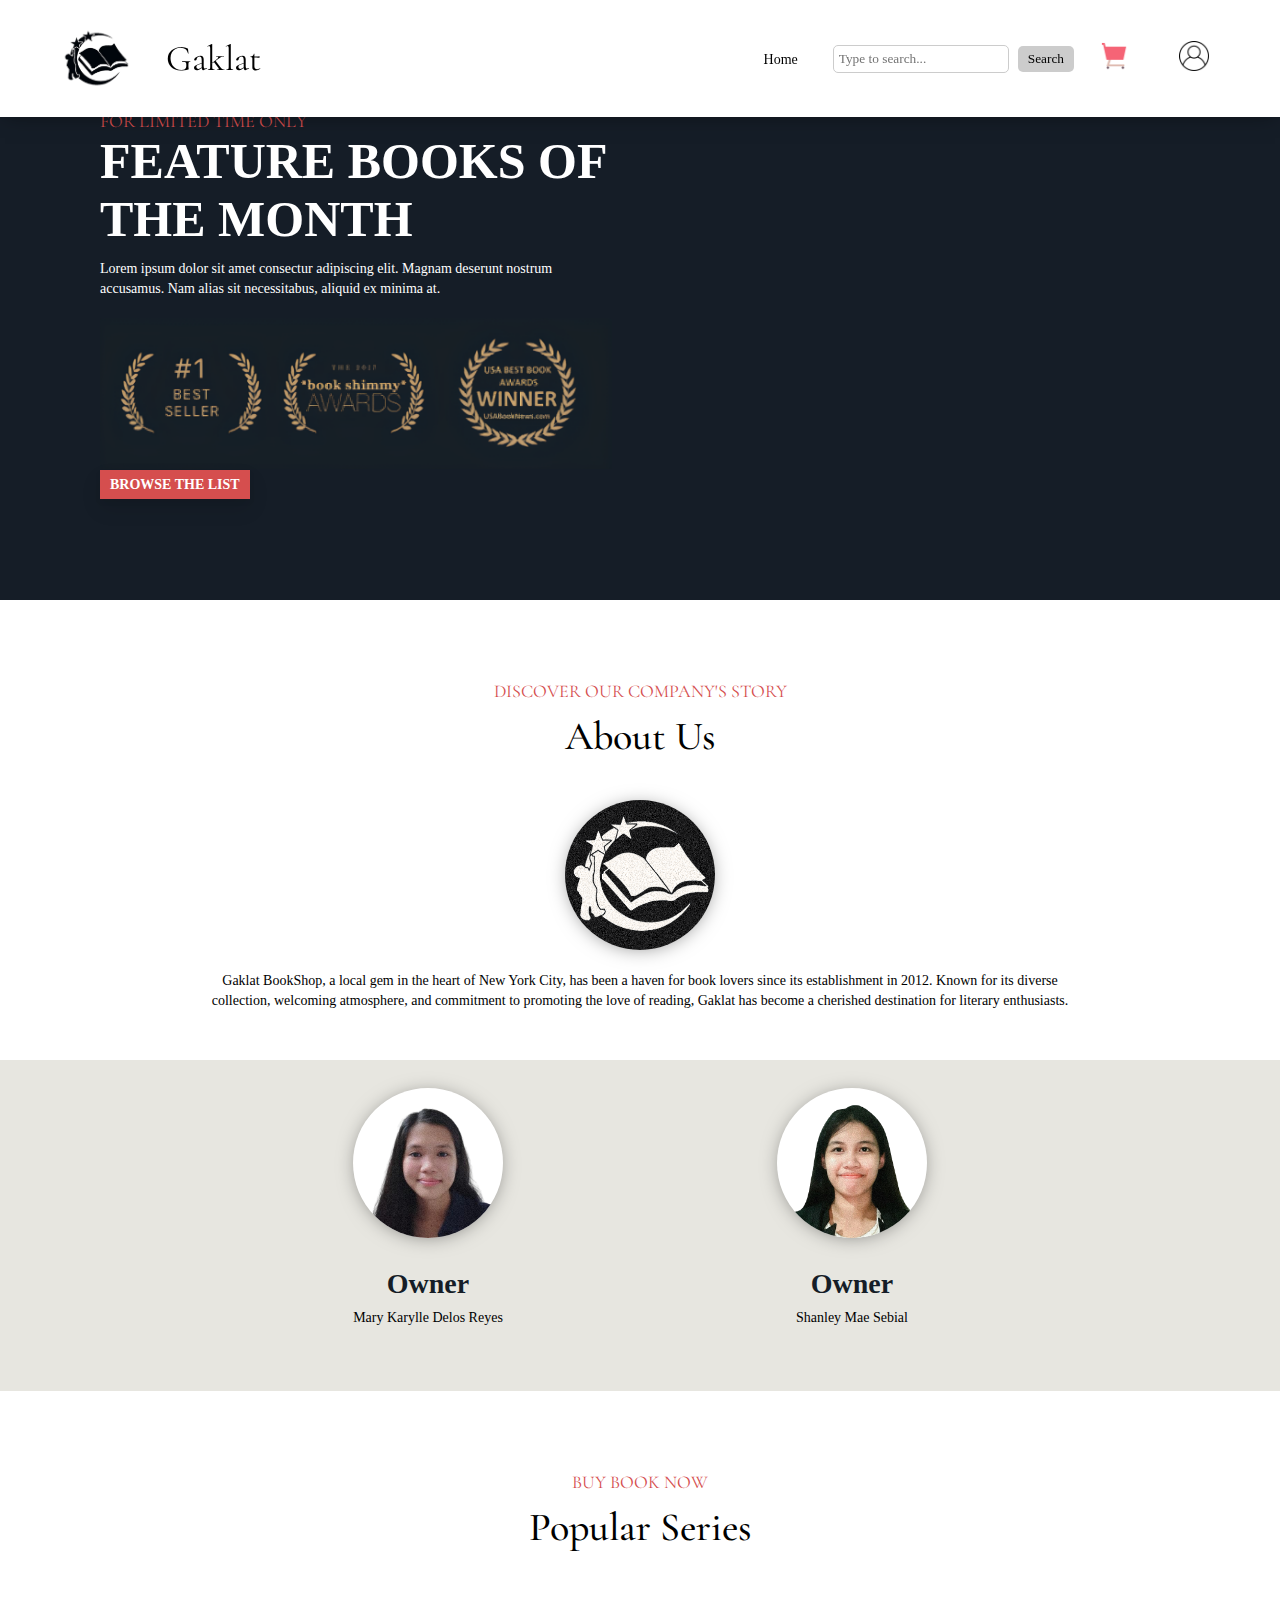
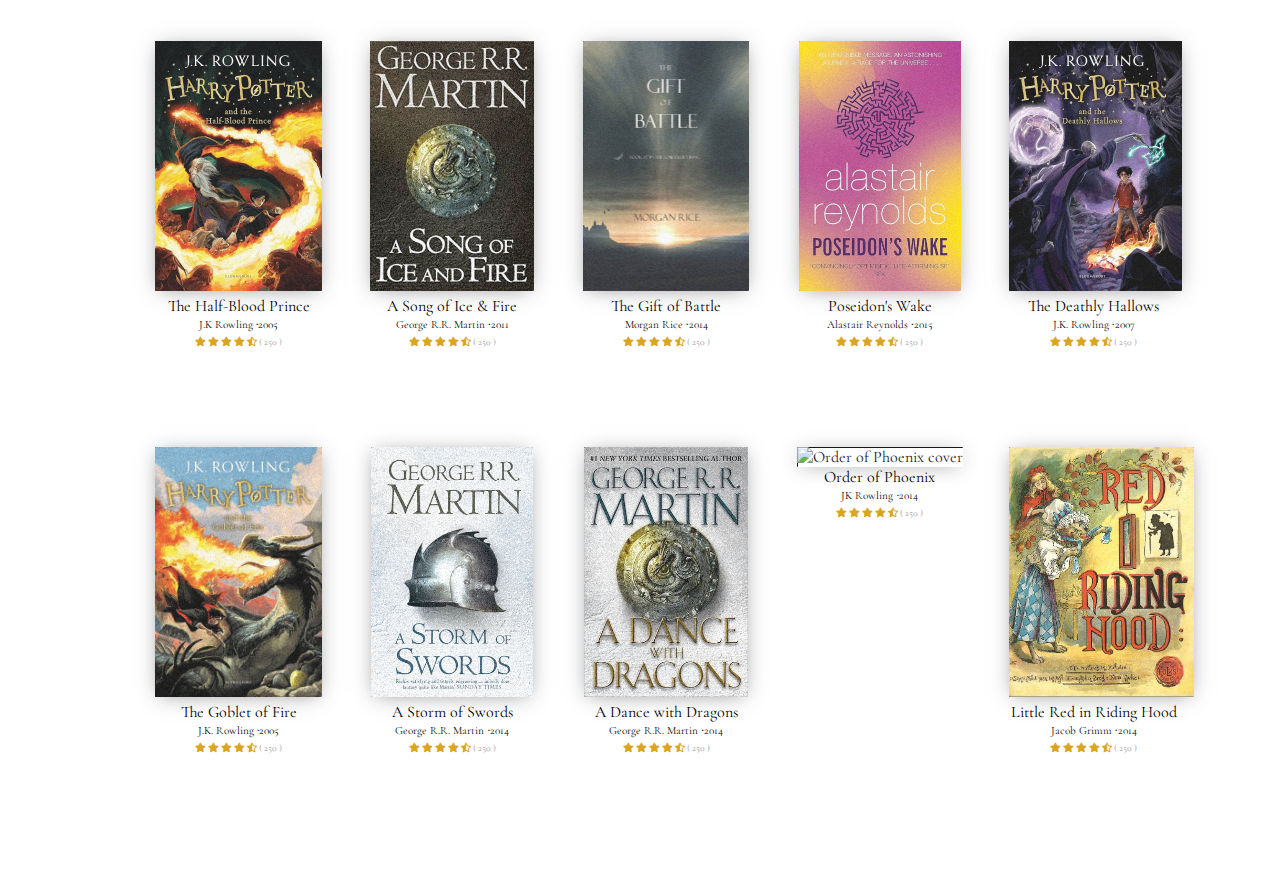
==== commit 25ac9be4: "update" ====
--- a/index.html
+++ b/index.html
@@ -4,16 +4,20 @@
     <meta charset="UTF-8" />
     <meta name="viewport" content="width=device-width, initial-scale=1.0" />
     <title>Gaklat BookShop</title>
-    <link rel="icon" type="image/x-icon" href="images/logo.png">
+    <link rel="icon" type="image/x-icon" href="images/logo.png" />
     <link
-    href="https://fonts.googleapis.com/css2?family=Cormorant+Garamond&display=swap"
-    rel="stylesheet"
-  />
-  <link rel="stylesheet" href="https://cdnjs.cloudflare.com/ajax/libs/font-awesome/5.15.4/css/all.min.css">
+      href="https://fonts.googleapis.com/css2?family=Cormorant+Garamond&display=swap"
+      rel="stylesheet"
+    />
+    <link
+      rel="stylesheet"
+      href="https://cdnjs.cloudflare.com/ajax/libs/font-awesome/5.15.4/css/all.min.css"
+    />
     <link rel="stylesheet" href="style1.css" />
     <link rel="stylesheet" href="style2.css" />
   </head>
   <body>
+    <!--NAVIGATION BAR-->
     <div class="navigation_container">
       <img src="images/logo.png" class="logo" />
       <span class="logotext">Gaklat</span>
@@ -23,496 +27,491 @@
         </ul>
       </nav>
       <div class="search_container">
-        <input type="text" class="search_bar" placeholder="Type to search...">
+        <input type="text" class="search_bar" placeholder="Type to search..." />
         <button class="search_button">Search</button>
       </div>
-      <a href="#yourcart" onclick="YourCartFunction()"><img src="images/addtocart_icon.png" class="icons" alt=""></a>
-      <a href="profilePage.php"><img src="images/user_icon.png" class="icons" /></a>
+      <a href="#yourcart" onclick="YourCartFunction()"
+        ><img src="images/addtocart_icon.png" class="icons" alt=""
+      /></a>
+      <a href="profilePage.php"
+        ><img src="images/user_icon.png" class="icons"
+      /></a>
     </div>
-    <div class="general_container">
-      <br /><br />
-      <!--MAIN BAR-->
-      <div class="mainbar_container">
-        <!--LANDING PAGE-->
-        <section id="homeid" class="home_container">
-          
-          <div class="welcome_content">
-            <span class="subheader_text">FOR LIMITED TIME ONLY</span>
-            <h2>FEATURE BOOKS OF THE MONTH</h2>
-           <span class="normaltext">Lorem ipsum dolor sit amet consectur adipiscing elit. Magnam deserunt nostrum accusamus. Nam alias sit necessitabus, aliquid ex minima at.</span>
-           <br><br>
-           <img src="images/awards.PNG" alt="">
-           <a href="#productsid" class="buttons button2">BROWSE THE LIST</a>
-          </div>
-        </section>
-        <!--NEWS PAGE-->
-        <section id="newsid" class="news_container">
-          <span class="header_text">What's New!</span>
-          <div class="news-container">
-            <div class="blog-section">
-              <div class="cards">
-                <div class="card">
-                    <div class="image-section">
-                      <img src="images/whatsnew_preview.png" alt="">
-                    </div>
-                    <div class="news-content">
-                      <h4>Gaklat BookShop Celebrates Record-Breaking Sales Following 10th-Year Anniversary Book Convention</h4>
-                      <p>New York, December 20, 2023 — The excitement generated by Gaklat BookShop's 10th-year anniversary book convention has transcended the event itself, translating into record-breaking sales. Customers flocked to the convention, taking advantage of exclusive discounts and engaging in the vibrant literary atmosphere. Gaklat BookShop expresses heartfelt gratitude to its loyal patrons for their overwhelming support, marking a spectacular milestone in the shop's journey and a promising outlook for the future.</p>
-                      <a href="#whatsnew" class="buttons button3">Read More</a>
-                    </div>
-                    <div class="posted-date">
-                      <p>Posted on December 20, 2023</p>
-                    </div>
+    <!--YOUR CART-->
+    <div class="yourcart_container">
+      <i class="fas fa-times"></i>
+      <span class="text">User's Cart</span>
+      <div class="yourcart_list">
+        <div class="yourcart_products"></div>
+      </div>
+      <div class="yourcart_bottompart">
+        <span class="total">Total</span>
+        <a href="" class="checkout">CheckOut</a>
+      </div>
+    </div>
+    <!--MAIN BAR-->
+    <div class="mainbar_container">
+      <!--LANDING PAGE-->
+      <section id="homeid" class="home_container">
+        <div class="welcome_content">
+          <span class="subheader_text">FOR LIMITED TIME ONLY</span>
+          <h2>FEATURE BOOKS OF THE MONTH</h2>
+          <span class="normaltext"
+            >Lorem ipsum dolor sit amet consectur adipiscing elit. Magnam
+            deserunt nostrum accusamus. Nam alias sit necessitabus, aliquid ex
+            minima at.</span
+          >
+          <br /><br />
+          <img src="images/awards.PNG" alt="" />
+          <a href="#productid" class="buttons button2">BROWSE THE LIST</a>
+        </div>
+      </section>
+      <!--ABOUT US PAGE-->
+      <section id="aboutid" class="aboutpage_container">
+        <div class="centertext">
+          <p class="subheader_text">DISCOVER OUR COMPANY'S STORY</p>
+          <p class="header_text">About Us</p>
+        </div>
+        <div class="aboutus-content">
+          <img src="images/logo_w_noise.png" alt="" />
+          <span class="normaltext"
+            >Gaklat BookShop, a local gem in the heart of New York City, has
+            been a haven for book lovers since its establishment in 2012. Known
+            for its diverse collection, welcoming atmosphere, and commitment to
+            promoting the love of reading, Gaklat has become a cherished
+            destination for literary enthusiasts.</span
+          >
+        </div>
+        <div class="aboutus-container2">
+          <div class="aboutus-section">
+            <div class="aboutus-cards">
+              <div class="owners-card">
+                <div class="image-section">
+                  <img src="images/owners_karylle.png" alt="" />
                 </div>
-                <div class="card">
-                  <div class="image-section">
-                    <img src="images/ourpartners_preview.png" alt="">
-                  </div>
-                  <div class="news-content">
-                    <h4>Gaklat BookShop Forges Strategic Partnership with XYZ Publishing: A Win-Win for Book Lovers!</h4>
-                    <p>New York, December 13,2023 — Gaklat BookShop, a pioneer in the local literary scene, is delighted to announce a strategic partnership with XYZ Publishing, a renowned publishing house known for its commitment to quality literature. This exciting collaboration aims to bring an even more diverse and curated selection of books to Gaklat's shelves. Customers can now expect an influx of new releases, exclusive editions, and author events, making Gaklat BookShop the ultimate destination for literary enthusiasts.</p>
-                    <a href="#whatsnew" class="buttons button3">Read More</a>
-                  </div>
-                  <div class="posted-date">
-                    <p>Posted on December 13, 2023</p>
-                  </div>
-              </div>
-              <div class="card">
-                <div class="image-section">
-                  <img src="images/sales_preview.png" alt="">
-                </div>
-                <div class="news-content">
-                  <h4>Sales Soar as Gaklat BookShop Embraces Digital Transformation</h4><br>
-                  <p>New York, November 27,2023 — Gaklat BookShop's recent embrace of digital platforms has not only expanded its reach but also led to a significant surge in sales. The launch of the online bookstore has garnered an enthusiastic response from readers nationwide, with a notable increase in online orders and virtual engagement. Gaklat BookShop is thrilled to witness the growing community of online readers and is committed to providing an exceptional digital experience for all book lovers.</p>
-                  <a href="#whatsnew" class="buttons button3">Read More</a>
-                </div>
-                <div class="posted-date">
-                  <p>Posted on November 27, 2023</p>
+                <div class="owners-content">
+                  <h2>Owner</h2>
+                  <p class="normaltext">Mary Karylle Delos Reyes</p>
+                  <!--<div class="quotebox">
+                    <span class ="quotetext">"Books are not just collections of pages; they are portals to different worlds. As Co-Owner and Book Curator, I strive to create experiences that bring those worlds to life."</span>
+                    </div>-->
                 </div>
               </div>
-            </div>
-          </div>
-        </section>
-        <!--ABOUT US PAGE-->
-        <section id ="aboutid" class="aboutpage_container">
-          <div class="centertext">
-            <p class="subheader_text">DISCOVER OUR COMPANY'S STORY</p>
-            <p class="header_text">About Us</p>
-          </div>
-            <div class="aboutus-content">
-              <img src="images/logo_w_noise.png" alt="">
-              <span class="normaltext">Gaklat BookShop, a local gem in the heart of New York City, has been a haven for book lovers since its establishment in 2012. Known for its diverse collection, welcoming atmosphere, and commitment to promoting the love of reading, Gaklat has become a cherished destination for literary enthusiasts.</span>
-            </div>
-          <div class="aboutus-container2">
-            <div class="aboutus-section">
-              <div class="aboutus-cards">
-                <div class="owners-card">
-                  <div class="image-section">
-                    <img src="images/owners_karylle.png" alt="">
-                  </div>
-                  <div class="owners-content">
-                    <h2>Owner</h2>
-                    <p class="normaltext">Mary Karylle Delos Reyes</p>
-                    <!--<div class="quotebox">
-                    <span class ="quotetext">"Books are not just collections of pages; they are portals to different worlds. As Co-Owner and Book Curator, I strive to create experiences that bring those worlds to life."</span>
-                    </div>-->
-                  </div>
-              </div>
-                <div class="owners-card">
-                    <img src="images/owners_shanley.png" alt="">
-                    <div class="owners-content">
-                      <h2>Owner</h2>
-                      <p class="normaltext">Shanley Mae Sebial</p>
-                      <!--<div class="quotebox">
+              <div class="owners-card">
+                <img src="images/owners_shanley.png" alt="" />
+                <div class="owners-content">
+                  <h2>Owner</h2>
+                  <p class="normaltext">Shanley Mae Sebial</p>
+                  <!--<div class="quotebox">
                       <span class ="quotetext">"At Gaklat Studio, we don't just create stories- we transport readers to new worlds and ignite imaginations with immersive reading experiences that they'll never forget."</span>
                       </div>-->
-                     </div>
                 </div>
-      
-               </div>   
-            </div>
-          </div>
-        </section>      
-         <!--PARTNERS PAGE-->
-         <section id="partnersid">
-          <span class="header_text">Our Partners</span>
-          <div class="partners-container">
-            <div class="partners-section">
-              <div class="partners-cards">
-                <div class="partner-card">
-                    <img src="images/bloomsbury_logo.png" alt="">
-                    <div class="partner-content">
-                      <a href="https://www.bloomsbury.com/uk/" target="_blank">  <h2>Bloomsbury Publishing UK</h2></a>
-                      <div class="quotebox">
-                      <span class ="quotetext">"Gaklat Bookshop is a literary haven, aligning seamlessly with our mission at Bloomsbury Publishing."</span>
-                     </div>
-                    </div>
-                </div>
-                <div class="partner-card">
-                  <div class="image-section">
-                    <img src="images/jkrowling.png" alt="">
-                  </div>
-                  <div class="partner-content">
-                    <a href="https://www.jkrowling.com/" target="_blank"> <h2>Jk Rowling</h2></a><br>
-                    <div class="quotebox">
-                    <span class ="quotetext">"Gaklat Bookshop understands the magic of storytelling, making them an invaluable ally in bringing literature joy to readers."</span>
-                    </div>
-                  </div>
               </div>
-              <div class="partner-card">
-                <div class="image-section">
-                  <img src="images/penguin_logo.png" alt="">
-                </div>
-                <div class="partner-content">
-                  <a href="https://www.penguinrandomhouse.com/" target="_blank"> <h2>Penguin Random House</h2></a>
-                  <div class="quotebox">
-                  <span class ="quotetext">"Gaklat Bookshop stands out as a beacon for literary excellence, delivering top-notch books and fostering a culture of reading."</span>
-                 </div>
-                </div>
-            </div>
-            <div class="partner-card">
-              <div class="image-section">
-              <img src="images/yenpress_logo.png" alt="">
-            </div>
-              <div class="partner-content">
-                <a href="https://yenpress.com/" target="_blank"> <h2>Yen Press</h2></a><br>
-                <div class="quotebox">
-                <span class ="quotetext">"Gaklat Bookshop is an ideal collaborator, sharing our passion for diverse storytelling and commitment to quality manga."</span>
-               </div>
-              </div>
-          </div>
-            </div>
-          </div>
-        </section>
-        <!--PRODUCTS PAGE-->
-        <section id="productid" class="products_container">
-          <span class="header_text">Products</span>
-        
-            <div class="featuredbook_container">
-              <div class="previewtext">Featured</div>
-              <a href="#products" class="featuredbook" data-name="p-8"
-                ><img
-                  src="images/dancewdragons_preview.png"
-                  alt="dancewdragons_preview"
-              /></a>
-              <a href="#products" class="featuredbook" data-name="p-9"
-                ><img
-                  src="images/orderofphoenix_preview.png"
-                  alt="orderofphoenix_preview"
-              /></a>
-              <a href="#products" class="featuredbook" data-name="p-10"
-                ><img
-                  src="images/ourproducts_preview.png"
-                  alt="littleredridinghood_preview"
-              /></a><br>
-              <div class="previewtext">Collections</div>
-            </div>
-          <div class="productlist_container">
-            <div class="product" data-name="p-1">
-              <img src="images/halfblood_book.png" alt="halfblood_book cover" />
-              <div class="book-title">The Half-Blood Prince</div>
-              <div class="author_date">J.K Rowling ∙2005</div>
-            </div>
-            <div class="product" data-name="p-2">
-              <img src="images/asong_book.png" alt="asong_book cover" />
-              <div class="book-title">A Song of Ice & Fire</div>
-              <div class="author_date">George R.R. Martin ∙2011</div>
-            </div>
-            <div class="product" data-name="p-3">
-              <img
-                src="images/giftofbattle_book.png"
-                alt="giftofbattle_book cover"
-              />
-              <div class="book-title">The Gift of Battle</div>
-              <div class="author_date">Morgan Rice ∙2014</div>
-            </div>
-            <div class="product" data-name="p-4">
-              <img
-                src="images/poseidonawake_book.png"
-                alt="poseidonswake_book cover"
-              />
-              <div class="book-title">Poseidon's Wake</div>
-              <div class="author_date">Alastair Reynolds ∙2015</div>
-            </div>
-            <div class="product" data-name="p-5">
-              <img
-                src="images/deathlyhallows_book.png"
-                alt="deathlyhallows_book cover"
-              />
-              <div class="book-title">The Deathly Hallows</div>
-              <div class="author_date">J.K. Rowling ∙2007</div>
-            </div>
-            <div class="product" data-name="p-6">
-              <img
-                src="images/gobletoffire_book.png"
-                alt="gobletoffire_book cover"
-              />
-              <div class="book-title">The Goblet of Fire</div>
-              <div class="author_date">J.K. Rowling ∙2005</div>
-            </div>
-            <div class="product" data-name="p-7">
-              <img
-                src="images/stormofswords_book.png"
-                alt="stormofswords_book cover"
-              />
-              <div class="book-title">A Storm of Swords</div>
-              <div class="author_date">George R.R. Martin ∙2014</div>
-            </div>
-          </div>
-        </section>
-         <!--PRODUCTS PREVIEW DETAILS-->
-    <div class="products-preview">
-        <div class="preview" data-target="p-1">
-           <i class="fas fa-times"></i>
-           <img src="images/halfblood_book.png" alt="halfblood_book cover" />
-           <h3>The Half-Blood Prince</h3>
-           <div class="stars">
-              <i class="fas fa-star"></i>
-              <i class="fas fa-star"></i>
-              <i class="fas fa-star"></i>
-              <i class="fas fa-star"></i>
-              <i class="fas fa-star-half-alt"></i>
-              <span>( 250 )</span>
-           </div>
-           <p>Lorem ipsum dolor sit amet consectetur adipisicing elit. Consequatur, dolorem.</p>
-           <div class="price">$14.00</div>
-           <div class="prevbutton">
-            <button onclick="AddedButton('p-1')" class="buttons addtocartbutton" >Add to Cart</button>
-          </div>
-        </div>
-     
-        <div class="preview" data-target="p-2">
-           <i class="fas fa-times"></i>
-           <img src="images/asong_book.png" alt="asong_book cover" />
-           <h3>A Song of Ice and Fire</h3>
-           <div class="stars">
-              <i class="fas fa-star"></i>
-              <i class="fas fa-star"></i>
-              <i class="fas fa-star"></i>
-              <i class="fas fa-star"></i>
-              <i class="fas fa-star-half-alt"></i>
-              <span>( 250 )</span>
-           </div>
-           <p>Lorem ipsum dolor sit amet consectetur adipisicing elit. Consequatur, dolorem.</p>
-           <div class="price">$8.00</div>
-           <div class="prevbutton">
-            <button onclick="AddedButton('p-2')" class="buttons addtocartbutton" >Add to Cart</button>
-          </div>
-        </div>
-     
-        <div class="preview" data-target="p-3">
-           <i class="fas fa-times"></i>
-           <img
+            </div>
+          </div>
+        </div>
+      </section>
+      <!--PRODUCTS PAGE-->
+      <section id="productid" class="products_container">
+        <div class="centertext">
+          <p class="subheader_text">BUY BOOK NOW</p>
+          <p class="header_text">Popular Series</p>
+        </div>
+        <div class="productlist_container">
+          <div class="product" data-name="p-1">
+            <img src="images/halfblood_book.png" alt="halfblood_book cover" />
+            <div class="book-title">The Half-Blood Prince</div>
+            <div class="author_date">J.K Rowling ∙2005</div>
+            <div class="stars">
+              <i class="fas fa-star"></i>
+              <i class="fas fa-star"></i>
+              <i class="fas fa-star"></i>
+              <i class="fas fa-star"></i>
+              <i class="fas fa-star-half-alt"></i>
+              <span>( 250 )</span>
+            </div>
+          </div>
+          <div class="product" data-name="p-2">
+            <img src="images/asong_book.png" alt="asong_book cover" />
+            <div class="book-title">A Song of Ice & Fire</div>
+            <div class="author_date">George R.R. Martin ∙2011</div>
+            <div class="stars">
+              <i class="fas fa-star"></i>
+              <i class="fas fa-star"></i>
+              <i class="fas fa-star"></i>
+              <i class="fas fa-star"></i>
+              <i class="fas fa-star-half-alt"></i>
+              <span>( 250 )</span>
+            </div>
+          </div>
+          <div class="product" data-name="p-3">
+            <img
               src="images/giftofbattle_book.png"
               alt="giftofbattle_book cover"
             />
-           <h3>The Gift of Battle</h3>
-           <div class="stars">
-              <i class="fas fa-star"></i>
-              <i class="fas fa-star"></i>
-              <i class="fas fa-star"></i>
-              <i class="fas fa-star"></i>
-              <i class="fas fa-star-half-alt"></i>
-              <span>( 250 )</span>
-           </div>
-           <p>Lorem ipsum dolor sit amet consectetur adipisicing elit. Consequatur, dolorem.</p>
-           <div class="price">$12.00</div>
-           <div class="prevbutton">
-            <button onclick="AddedButton('p-3')" class="buttons addtocartbutton" >Add to Cart</button>
-          </div>
-        </div>
-     
-        <div class="preview" data-target="p-4">
-          
-           <i class="fas fa-times"></i>
-           <img
+            <div class="book-title">The Gift of Battle</div>
+            <div class="author_date">Morgan Rice ∙2014</div>
+            <div class="stars">
+              <i class="fas fa-star"></i>
+              <i class="fas fa-star"></i>
+              <i class="fas fa-star"></i>
+              <i class="fas fa-star"></i>
+              <i class="fas fa-star-half-alt"></i>
+              <span>( 250 )</span>
+            </div>
+          </div>
+          <div class="product" data-name="p-4">
+            <img
+              src="images/poseidonawake_book.png"
+              alt="poseidonswake_book cover"
+            />
+            <div class="book-title">Poseidon's Wake</div>
+            <div class="author_date">Alastair Reynolds ∙2015</div>
+            <div class="stars">
+              <i class="fas fa-star"></i>
+              <i class="fas fa-star"></i>
+              <i class="fas fa-star"></i>
+              <i class="fas fa-star"></i>
+              <i class="fas fa-star-half-alt"></i>
+              <span>( 250 )</span>
+            </div>
+          </div>
+          <div class="product" data-name="p-5">
+            <img
+              src="images/deathlyhallows_book.png"
+              alt="deathlyhallows_book cover"
+            />
+            <div class="book-title">The Deathly Hallows</div>
+            <div class="author_date">J.K. Rowling ∙2007</div>
+            <div class="stars">
+              <i class="fas fa-star"></i>
+              <i class="fas fa-star"></i>
+              <i class="fas fa-star"></i>
+              <i class="fas fa-star"></i>
+              <i class="fas fa-star-half-alt"></i>
+              <span>( 250 )</span>
+            </div>
+          </div>
+          <div class="product" data-name="p-6">
+            <img
+              src="images/gobletoffire_book.png"
+              alt="gobletoffire_book cover"
+            />
+            <div class="book-title">The Goblet of Fire</div>
+            <div class="author_date">J.K. Rowling ∙2005</div>
+            <div class="stars">
+              <i class="fas fa-star"></i>
+              <i class="fas fa-star"></i>
+              <i class="fas fa-star"></i>
+              <i class="fas fa-star"></i>
+              <i class="fas fa-star-half-alt"></i>
+              <span>( 250 )</span>
+            </div>
+          </div>
+          <div class="product" data-name="p-7">
+            <img
+              src="images/stormofswords_book.png"
+              alt="stormofswords_book cover"
+            />
+            <div class="book-title">A Storm of Swords</div>
+            <div class="author_date">George R.R. Martin ∙2014</div>
+            <div class="stars">
+              <i class="fas fa-star"></i>
+              <i class="fas fa-star"></i>
+              <i class="fas fa-star"></i>
+              <i class="fas fa-star"></i>
+              <i class="fas fa-star-half-alt"></i>
+              <span>( 250 )</span>
+            </div>
+          </div>
+          <div class="product" data-name="p-8">
+            <img
+              src="images/dancewdragons_book.png"
+              alt="dancewdragons_book cover"
+            />
+            <div class="book-title">A Dance with Dragons</div>
+            <div class="author_date">George R.R. Martin ∙2014</div>
+            <div class="stars">
+              <i class="fas fa-star"></i>
+              <i class="fas fa-star"></i>
+              <i class="fas fa-star"></i>
+              <i class="fas fa-star"></i>
+              <i class="fas fa-star-half-alt"></i>
+              <span>( 250 )</span>
+            </div>
+          </div>
+          <div class="product" data-name="p-9">
+            <img
+              src="images/orderofphoenix_book.png"
+              alt="Order of Phoenix cover"
+            />
+            <div class="book-title">Order of Phoenix</div>
+            <div class="author_date">JK Rowling ∙2014</div>
+            <div class="stars">
+              <i class="fas fa-star"></i>
+              <i class="fas fa-star"></i>
+              <i class="fas fa-star"></i>
+              <i class="fas fa-star"></i>
+              <i class="fas fa-star-half-alt"></i>
+              <span>( 250 )</span>
+            </div>
+          </div>
+          <div class="product" data-name="p-10">
+            <img src="images/littlered.jpg" alt="Little Red Riding cover" />
+            <div class="book-title">Little Red in Riding Hood</div>
+            <div class="author_date">Jacob Grimm ∙2014</div>
+            <div class="stars">
+              <i class="fas fa-star"></i>
+              <i class="fas fa-star"></i>
+              <i class="fas fa-star"></i>
+              <i class="fas fa-star"></i>
+              <i class="fas fa-star-half-alt"></i>
+              <span>( 250 )</span>
+            </div>
+          </div>
+        </div>
+      </section>
+    </div>
+    <!--PRODUCTS PREVIEW DETAILS-->
+    <div class="products-preview">
+      <div class="preview" data-target="p-1">
+        <i class="fas fa-times"></i>
+        <img src="images/halfblood_book.png" alt="halfblood_book cover" />
+        <h3>The Half-Blood Prince</h3>
+        <p>
+          Lorem ipsum dolor sit amet consectetur adipisicing elit. Consequatur,
+          dolorem.
+        </p>
+        <div class="price">$14.00</div>
+        <div class="prevbutton">
+          <button onclick="AddedButton('p-1')" class="buttons addtocartbutton">
+            Add to Cart
+          </button>
+        </div>
+      </div>
+      <div class="preview" data-target="p-2">
+        <i class="fas fa-times"></i>
+        <img src="images/asong_book.png" alt="asong_book cover" />
+        <h3>A Song of Ice and Fire</h3>
+        <div class="stars">
+          <i class="fas fa-star"></i>
+          <i class="fas fa-star"></i>
+          <i class="fas fa-star"></i>
+          <i class="fas fa-star"></i>
+          <i class="fas fa-star-half-alt"></i>
+          <span>( 250 )</span>
+        </div>
+        <p>
+          Lorem ipsum dolor sit amet consectetur adipisicing elit. Consequatur,
+          dolorem.
+        </p>
+        <div class="price">$8.00</div>
+        <div class="prevbutton">
+          <button onclick="AddedButton('p-2')" class="buttons addtocartbutton">
+            Add to Cart
+          </button>
+        </div>
+      </div>
+      <div class="preview" data-target="p-3">
+        <i class="fas fa-times"></i>
+        <img src="images/giftofbattle_book.png" alt="giftofbattle_book cover" />
+        <h3>The Gift of Battle</h3>
+        <div class="stars">
+          <i class="fas fa-star"></i>
+          <i class="fas fa-star"></i>
+          <i class="fas fa-star"></i>
+          <i class="fas fa-star"></i>
+          <i class="fas fa-star-half-alt"></i>
+          <span>( 250 )</span>
+        </div>
+        <p>
+          Lorem ipsum dolor sit amet consectetur adipisicing elit. Consequatur,
+          dolorem.
+        </p>
+        <div class="price">$12.00</div>
+        <div class="prevbutton">
+          <button onclick="AddedButton('p-3')" class="buttons addtocartbutton">
+            Add to Cart
+          </button>
+        </div>
+      </div>
+      <div class="preview" data-target="p-4">
+        <i class="fas fa-times"></i>
+        <img
           src="images/poseidonawake_book.png"
           alt="poseidonswake_book cover"
         />
-           <h3>Poseidon's Wake</h3>
-           <div class="stars">
-              <i class="fas fa-star"></i>
-              <i class="fas fa-star"></i>
-              <i class="fas fa-star"></i>
-              <i class="fas fa-star"></i>
-              <i class="fas fa-star-half-alt"></i>
-              <span>( 250 )</span>
-           </div>
-           <p>Lorem ipsum dolor sit amet consectetur adipisicing elit. Consequatur, dolorem.</p>
-           <div class="price">$8.00</div>
-           <div class="prevbutton">
-            <button onclick="AddedButton('p-4')" class="buttons addtocartbutton" >Add to Cart</button>
-          </div>
-        </div>
-     
-        <div class="preview" data-target="p-5">
-          
-           <i class="fas fa-times"></i>
-           <img
+        <h3>Poseidon's Wake</h3>
+        <div class="stars">
+          <i class="fas fa-star"></i>
+          <i class="fas fa-star"></i>
+          <i class="fas fa-star"></i>
+          <i class="fas fa-star"></i>
+          <i class="fas fa-star-half-alt"></i>
+          <span>( 250 )</span>
+        </div>
+        <p>
+          Lorem ipsum dolor sit amet consectetur adipisicing elit. Consequatur,
+          dolorem.
+        </p>
+        <div class="price">$8.00</div>
+        <div class="prevbutton">
+          <button onclick="AddedButton('p-4')" class="buttons addtocartbutton">
+            Add to Cart
+          </button>
+        </div>
+      </div>
+      <div class="preview" data-target="p-5">
+        <i class="fas fa-times"></i>
+        <img
           src="images/deathlyhallows_book.png"
           alt="deathlyhallows_book cover"
         />
-           <h3>Deathly Hallows</h3>
-           <div class="stars">
-              <i class="fas fa-star"></i>
-              <i class="fas fa-star"></i>
-              <i class="fas fa-star"></i>
-              <i class="fas fa-star"></i>
-              <i class="fas fa-star-half-alt"></i>
-              <span>( 250 )</span>
-           </div>
-           <p>Lorem ipsum dolor sit amet consectetur adipisicing elit. Consequatur, dolorem.</p>
-           <div class="price">$16.00</div>
-           <div class="prevbutton">
-            <button onclick="AddedButton('p-5')" class="buttons addtocartbutton" >Add to Cart</button>
-          </div>
-        </div>
-     
-        <div class="preview" data-target="p-6">
-           <i class="fas fa-times"></i>
-           <img
-           src="images/gobletoffire_book.png"
-           alt="gobletoffire_book cover"
-         />
-           <h3>The Goblets of Fire</h3>
-           <div class="stars">
-              <i class="fas fa-star"></i>
-              <i class="fas fa-star"></i>
-              <i class="fas fa-star"></i>
-              <i class="fas fa-star"></i>
-              <i class="fas fa-star-half-alt"></i>
-              <span>( 250 )</span>
-           </div>
-           <p>Lorem ipsum dolor sit amet consectetur adipisicing elit. Consequatur, dolorem.</p>
-           <div class="price">$11.00</div>
-           <div class="prevbutton">
-            <button onclick="AddedButton('p-6')" class="buttons addtocartbutton" >Add to Cart</button>
-          </div>
-        </div>
-        <div class="preview" data-target="p-7">
-          <i class="fas fa-times"></i>
-          <img
-              src="images/stormofswords_book.png"
-              alt="stormofswords_book cover"
-            />
-          <h3>A Storm Swords</h3>
-          <div class="stars">
-             <i class="fas fa-star"></i>
-             <i class="fas fa-star"></i>
-             <i class="fas fa-star"></i>
-             <i class="fas fa-star"></i>
-             <i class="fas fa-star-half-alt"></i>
-             <span>( 250 )</span>
-          </div>
-          <p>Lorem ipsum dolor sit amet consectetur adipisicing elit. Consequatur, dolorem.</p>
-          <div class="price">$12.00</div>
-          <div class="prevbutton">
-            <button onclick="AddedButton('p-7')" class="buttons addtocartbutton" >Add to Cart</button>
-          </div>
-       </div>
-       <div class="preview" data-target="p-8">
+        <h3>Deathly Hallows</h3>
+        <div class="stars">
+          <i class="fas fa-star"></i>
+          <i class="fas fa-star"></i>
+          <i class="fas fa-star"></i>
+          <i class="fas fa-star"></i>
+          <i class="fas fa-star-half-alt"></i>
+          <span>( 250 )</span>
+        </div>
+        <p>
+          Lorem ipsum dolor sit amet consectetur adipisicing elit. Consequatur,
+          dolorem.
+        </p>
+        <div class="price">$16.00</div>
+        <div class="prevbutton">
+          <button onclick="AddedButton('p-5')" class="buttons addtocartbutton">
+            Add to Cart
+          </button>
+        </div>
+      </div>
+      <div class="preview" data-target="p-6">
+        <i class="fas fa-times"></i>
+        <img src="images/gobletoffire_book.png" alt="gobletoffire_book cover" />
+        <h3>The Goblets of Fire</h3>
+        <div class="stars">
+          <i class="fas fa-star"></i>
+          <i class="fas fa-star"></i>
+          <i class="fas fa-star"></i>
+          <i class="fas fa-star"></i>
+          <i class="fas fa-star-half-alt"></i>
+          <span>( 250 )</span>
+        </div>
+        <p>
+          Lorem ipsum dolor sit amet consectetur adipisicing elit. Consequatur,
+          dolorem.
+        </p>
+        <div class="price">$11.00</div>
+        <div class="prevbutton">
+          <button onclick="AddedButton('p-6')" class="buttons addtocartbutton">
+            Add to Cart
+          </button>
+        </div>
+      </div>
+      <div class="preview" data-target="p-7">
         <i class="fas fa-times"></i>
         <img
-            src="images/dancewdragons_book.png"
-            alt="dancewdragons_book cover"
-          />
+          src="images/stormofswords_book.png"
+          alt="stormofswords_book cover"
+        />
+        <h3>A Storm Swords</h3>
+        <div class="stars">
+          <i class="fas fa-star"></i>
+          <i class="fas fa-star"></i>
+          <i class="fas fa-star"></i>
+          <i class="fas fa-star"></i>
+          <i class="fas fa-star-half-alt"></i>
+          <span>( 250 )</span>
+        </div>
+        <p>
+          Lorem ipsum dolor sit amet consectetur adipisicing elit. Consequatur,
+          dolorem.
+        </p>
+        <div class="price">$12.00</div>
+        <div class="prevbutton">
+          <button onclick="AddedButton('p-7')" class="buttons addtocartbutton">
+            Add to Cart
+          </button>
+        </div>
+      </div>
+      <div class="preview" data-target="p-8">
+        <i class="fas fa-times"></i>
+        <img
+          src="images/dancewdragons_book.png"
+          alt="dancewdragons_book cover"
+        />
         <h3>Dance with Dragons</h3>
         <div class="stars">
-           <i class="fas fa-star"></i>
-           <i class="fas fa-star"></i>
-           <i class="fas fa-star"></i>
-           <i class="fas fa-star"></i>
-           <i class="fas fa-star-half-alt"></i>
-           <span>( 250 )</span>
-        </div>
-        <p>Lorem ipsum dolor sit amet consectetur adipisicing elit. Consequatur, dolorem.</p>
+          <i class="fas fa-star"></i>
+          <i class="fas fa-star"></i>
+          <i class="fas fa-star"></i>
+          <i class="fas fa-star"></i>
+          <i class="fas fa-star-half-alt"></i>
+          <span>( 250 )</span>
+        </div>
+        <p>
+          Lorem ipsum dolor sit amet consectetur adipisicing elit. Consequatur,
+          dolorem.
+        </p>
         <div class="price">$11.00</div>
         <div class="prevbutton">
-          <button onclick="AddedButton('p-8')" class="buttons addtocartbutton" >Add to Cart</button>
-        </div>
-     </div>
-     <div class="preview" data-target="p-9">
-      <i class="fas fa-times"></i>
-      <img
+          <button onclick="AddedButton('p-8')" class="buttons addtocartbutton">
+            Add to Cart
+          </button>
+        </div>
+      </div>
+      <div class="preview" data-target="p-9">
+        <i class="fas fa-times"></i>
+        <img
           src="images/orderofphoenix_book.png"
           alt="orderofphoenix_book cover"
         />
-      <h3>Order of the Phoenix</h3>
-      <div class="stars">
-         <i class="fas fa-star"></i>
-         <i class="fas fa-star"></i>
-         <i class="fas fa-star"></i>
-         <i class="fas fa-star"></i>
-         <i class="fas fa-star-half-alt"></i>
-         <span>( 250 )</span>
-      </div>
-      <p>Lorem ipsum dolor sit amet consectetur adipisicing elit. Consequatur, dolorem.</p>
-      <div class="price">$13.00</div>
-      <div class="prevbutton">
-        <button onclick="AddedButton('p-9')" class="buttons addtocartbutton" >Add to Cart</button>
-      </div>
-   </div>
-   <div class="preview" data-target="p-10">
-    <i class="fas fa-times"></i>
-    <img
-        src="images/littlered.jpg"
-        alt="littleredridinghood_cover"
-      />
-    <h3>Little Red Riding Hood</h3>
-    <div class="stars">
-       <i class="fas fa-star"></i>
-       <i class="fas fa-star"></i>
-       <i class="fas fa-star"></i>
-       <i class="fas fa-star"></i>
-       <i class="fas fa-star-half-alt"></i>
-       <span>( 250 )</span>
+        <h3>Order of the Phoenix</h3>
+        <div class="stars">
+          <i class="fas fa-star"></i>
+          <i class="fas fa-star"></i>
+          <i class="fas fa-star"></i>
+          <i class="fas fa-star"></i>
+          <i class="fas fa-star-half-alt"></i>
+          <span>( 250 )</span>
+        </div>
+        <p>
+          Lorem ipsum dolor sit amet consectetur adipisicing elit. Consequatur,
+          dolorem.
+        </p>
+        <div class="price">$13.00</div>
+        <div class="prevbutton">
+          <button onclick="AddedButton('p-9')" class="buttons addtocartbutton">
+            Add to Cart
+          </button>
+        </div>
+      </div>
+      <div class="preview" data-target="p-10">
+        <i class="fas fa-times"></i>
+        <img src="images/littlered.jpg" alt="littleredridinghood_cover" />
+        <h3>Little Red Riding Hood</h3>
+        <div class="stars">
+          <i class="fas fa-star"></i>
+          <i class="fas fa-star"></i>
+          <i class="fas fa-star"></i>
+          <i class="fas fa-star"></i>
+          <i class="fas fa-star-half-alt"></i>
+          <span>( 250 )</span>
+        </div>
+        <p>
+          Lorem ipsum dolor sit amet consectetur adipisicing elit. Consequatur,
+          dolorem.
+        </p>
+        <div class="price">$12.00</div>
+        <div class="prevbutton">
+          <button onclick="AddedButton('p-10')" class="buttons addtocartbutton">
+            Add to Cart
+          </button>
+        </div>
+      </div>
     </div>
-    <p>Lorem ipsum dolor sit amet consectetur adipisicing elit. Consequatur, dolorem.</p>
-    <div class="price">$12.00</div>
-    <div class="prevbutton">
-      <button onclick="AddedButton('p-10')" class="buttons addtocartbutton" >Add to Cart</button>
-    </div>
-  </div>
-      </div>
-    </div>
-
-    <script src="script1.js"></script>    
+    <script src="script1.js"></script>
   </body>
-     <footer class="footer_container">
-      <div class="footer_subcontainer1">
-        <div class="column">
-          <p class="subheader_text">OUR NEWSLETTER</p>
-          <p class="normaltext">Receive the latest offers & updates via emails</p>
-          <div><a href="" class="buttons button2">SUBSCRIBE</a></div>
-        </div>
-        <div class="column">
-          <p class="subheader_text">CUSTOMER SERVICE</p>
-          <ul>
-            <li>My Account</li>
-            <li>My Favorite List</li>
-            <li>Shipping Policy</li>
-            <li>FAQs</li>
-          </ul>
-        </div>
-        <div class="column">
-          <p class="subheader_text">OUR STORE</p>
-          <ul>
-            <li>About Us</li>
-            <li>Terms & Conditions</li>
-            <li>Privacy Policy</li>
-            <li>Contact Us</li>
-          </ul>
-        </div>
-      </div>
-      <div class="footer_subcontainer2">
-        <div class="column">
-          <img src="images/whitelogo.png" class="logo" alt="">
-          <span class="logotext">Gaklat</span>
-        </div>
-        <div class="column">
-          <p class="normaltext">Mary Karylle G. Delos Reyes, BSCS - 2</p>
-          <p class="normaltext">Shanley Mae F. Sebial, BSCS - 2</p>
-        </div>
-      </div>
-     </footer>
 </html>
--- a/style1.css
+++ b/style1.css
@@ -9,6 +9,7 @@
   /*body as parent*/
   display: flex;
   flex-direction: column;
+  min-height: 100vh;
 }
 
 /*----------------------------NAVIGATION CONTAINER DETAILS----------------------------*/
@@ -23,7 +24,7 @@
   transition: 0.6s;
   box-shadow: 0 2px 20px -5px rgba(0, 0, 0, 0.5);
   background-color: white;
-  z-index: 9;
+  z-index: 8;
 }
 
 .navigation_container nav {
@@ -103,22 +104,14 @@
   }
 }
 
-.general_container {
-  /*child#2 of body; general_container as parent*/
-  height: 100vh;
-  margin-top: 13vh;
-  /*background-color: blue;   for visualization ras boxes*/
-  background-color: #1b1b1b;
-  display: flex;
-}
-
 .mainbar_container {
   /*child#2 of general_container; the parent of all sections containers*/
   position: absolute;
   width: 100%;
-  min-height: 100%;
+  flex-grow: 1;
+  /* min-height: 100%;*/
   right: 0;
-  background-color: #1b1b1b;
+  background-color: white;
   box-shadow: 0 2px 20px -5px rgba(0, 0, 0, 0.5);
   /*background-color: greenyellow; for visualization ras boxes*/
   display: flex;
@@ -128,7 +121,7 @@
 section {
   min-height: 600px;
   width: 100%;
-  background-color: #1b1b1b;
+  background-color: white;
   padding-top: 60px;
   /* background-color: blueviolet; for visualization ras boxes*/
 }
@@ -156,8 +149,8 @@
 }
 .subheader_text {
   margin: 10px 0px;
-  padding: 10px 0px;
-  font-size: 16px;
+  padding-top: 10px;
+  font-size: 18px;
   color: #d54e4e;
   z-index: 2;
 }
@@ -285,8 +278,8 @@
 .aboutus-cards {
   display: grid;
   grid-template-columns: repeat(2, 1fr);
-  grid-gap: 50px;
-  width: 85%;
+  grid-gap: 1rem;
+  width: 65%;
   margin: 0px, 20px;
 }
 .cards {
@@ -406,12 +399,128 @@
   position: relative;
   overflow: hidden;
 }
-.normaltext,
-.footer_container li {
+.normaltext {
   font-family: "Segoe UI";
   font-size: 14px;
   font-weight: 300;
   color: black;
+}
+/*----------------------------PRODUCTS SECTION----------------------------*/
+
+.productlist_container {
+  /*child#4 of mainbar_container*/
+  display: grid;
+  grid-template-columns: repeat(auto-fit, minmax(100px, 1fr));
+  gap: 6rem;
+  padding-top: 20px;
+  margin: 10% 12%;
+}
+
+.productlist_container .product {
+  text-align: center;
+  background: white;
+  cursor: pointer;
+  height: 100%;
+  width: 170px;
+}
+
+.productlist_container .product img {
+  height: 250px;
+  width: auto;
+  background-image: linear-gradient(to right, #000 1px, transparent 1px),
+    linear-gradient(to bottom, #000 1px, transparent 1px);
+  box-shadow: 0 2px 20px -5px rgba(0, 0, 0, 0.5);
+  border-radius: 1px;
+  opacity: 0.9;
+}
+.productlist_container .product:hover img {
+  transform: scale(0.9);
+}
+.productlist_container .product .book-title {
+  font-size: 100%;
+  color: black;
+}
+
+.productlist_container .product .author_date {
+  padding: 2px;
+  font-size: 70%;
+  color: black;
+}
+
+/*----------------------------PRODUCTS PREVIEW----------------------------*/
+.products-preview {
+  position: fixed;
+  top: 0;
+  left: 0;
+  margin-top: 5vh;
+  min-height: 100vh;
+  width: 100%;
+  background: rgba(0, 0, 0, 0.8);
+  align-items: center;
+  justify-content: center;
+  display: none;
+  z-index: 5;
+}
+
+.products-preview .preview {
+  padding: 2rem;
+  text-align: center;
+  background: #fff;
+  position: relative;
+  margin: 2rem;
+  width: 20rem;
+  display: none;
+}
+
+.products-preview .preview.active {
+  display: inline-block;
+}
+
+.products-preview .preview img {
+  height: 18rem;
+}
+
+.fa-times {
+  position: absolute;
+  top: 1rem;
+  right: 1.5rem;
+  cursor: pointer;
+  color: #444;
+  font-size: 1rem;
+}
+
+.fa-times:hover {
+  transform: rotate(90deg);
+  transition: transform 0.3s ease;
+}
+
+.products-preview .preview h3 {
+  color: #444;
+  font-size: 1.2rem;
+}
+
+.stars {
+  padding: 3px;
+  font-size: 0.6rem;
+}
+
+.stars i {
+  color: goldenrod;
+}
+
+.stars span {
+  color: #999;
+}
+
+.products-preview .preview p {
+  padding: 3px 0;
+  font-size: 9px;
+  color: #777;
+}
+
+.products-preview .preview .price {
+  font-size: 1.8rem;
+  color: #bb9d18;
 }
 
 /*----------------------------BUTTONS----------------------------*/
@@ -444,49 +553,17 @@
   background: #d54e4e;
   margin: 10px 0px;
 }
+.buttons.button6 {
+  /*Added button*/
+  background: linear-gradient(45deg, #41be75, #27ae60);
+}
+
+.prevbutton {
+  /*the addtocart button every preview sa product*/
+  display: flex;
+  justify-content: center;
+  align-items: center;
+  margin-top: 3px;
+}
 
 /*----------------------------FOOTER----------------------------*/
-.footer_subcontainer1 {
-  display: grid;
-  grid-template-columns: repeat(3, 1fr);
-  grid-gap: 20px;
-  margin: 3%;
-}
-
-.footer_subcontainer1 .column {
-  padding: 10px;
-}
-.footer_subcontainer1 ul {
-  list-style-type: none;
-  padding: 0;
-}
-.footer_subcontainer2 {
-  display: grid;
-  grid-template-columns: repeat(2, 1fr);
-  grid-gap: 20px;
-  margin: 3%;
-}
-.footer_subcontainer2 .logotext {
-  color: white;
-}
-.footer_subcontainer2 .logo {
-  color: white;
-  width: 100px;
-}
-.footer_container li {
-  margin: 5px;
-  color: white;
-  position: relative;
-}
-.footer_container li:hover::after {
-  content: "";
-  position: absolute;
-  left: 0;
-  bottom: -2px;
-  width: 30%;
-  border-bottom: 1px solid #d54e4e;
-}
-.footer_container .normaltext {
-  color: white;
-  margin-bottom: 20px;
-}
--- a/style2.css
+++ b/style2.css
@@ -4,10 +4,11 @@
 /*----------------------------YOUR CART SECTION----------------------------*/
 .yourcart_container {
   width: 220px;
+  margin-top: 13vh;
   height: 87vh;
   position: fixed;
   left: 0;
-  background-color: #4b481d;
+  background-color: #d54e4e;
   display: flex;
   flex-direction: column;
   z-index: 3;
@@ -21,7 +22,7 @@
   margin-left: 21px;
   margin-top: 25px;
   margin-bottom: 10px;
-  color: #ada62b;
+  color: #fdf6f6;
   font-family: "Segoe UI";
   font-weight: 700;
 }
@@ -33,10 +34,9 @@
   margin-bottom: 3vh;
   display: flex;
   flex-direction: row;
-  background-color: blue;
 }
 .yourcart_bottompart .total {
-  background-color: #ada62b;
+  background-color: #f3cdcd;
   width: 50%;
   height: 100%;
   display: flex;
@@ -52,7 +52,7 @@
   align-items: center;
   justify-content: center;
   text-decoration: none;
-  background-color: #272614;
+  background-color: #5b1515;
 }
 .yourcart_list {
   display: flex;
@@ -82,7 +82,7 @@
 .details .price {
   margin: 0px 8px;
   font-size: 18px;
-  color: #ada62b;
+  color: #f3cdcd;
   font-weight: 800;
 }
 .quantity {
@@ -93,222 +93,10 @@
   font-size: 16px;
 }
 .quantity button {
-  background-color: #272614;
+  background-color: #5b1515;
   color: white;
   border: none;
   padding: 2px 8px;
   font-size: 14px;
   cursor: pointer;
 }
-
-/*----------------------------USERLOGIN AND REGISTER PAGE----------------------------*/
-.userlogin_container {
-  height: 100vh;
-  width: 100%;
-  background-image: radial-gradient(
-    circle,
-    #34353a,
-    #2e2e32,
-    #28282a,
-    #212122,
-    #1b1b1b
-  );
-  display: flex;
-  flex-direction: column;
-  justify-content: center;
-  align-items: center;
-  position: fixed;
-}
-.welcomeBar {
-  position: absolute;
-  background-color: #1b1b1b;
-  height: 100px;
-  width: 100%;
-  top: 0;
-  display: flex;
-  align-items: center;
-}
-.welcomelogo {
-  margin: 0 80px;
-  width: 90px;
-  height: 90px;
-}
-.welcometext {
-  margin: 0 15px;
-  font-size: 36px;
-}
-.loginWrapper {
-  width: 300px;
-  height: 300px;
-  padding: 10px;
-  background-color: #4c4c50;
-  border-radius: 3px;
-  text-align: center;
-}
-.loginWrapper h1 {
-  font-size: 36px;
-  text-align: center;
-  margin: 20px 0;
-}
-.loginWrapper .input-box {
-  display: flex;
-  flex-direction: column;
-  justify-content: center;
-  gap: 10px;
-  margin: 20px;
-  color: black;
-}
-.loginWrapper .buttons {
-  width: 60%;
-  text-align: center;
-  border-radius: 13px;
-  margin: 5px;
-}
-.loginWrapper .register-link {
-  font-size: 11.5px;
-  text-align: right;
-  margin: 22px;
-}
-.loginWrapper .register-link a {
-  color: rgb(255, 228, 94);
-  text-decoration: none;
-}
-.input-box {
-  align-items: center;
-}
-.input-box input {
-  width: 95%;
-  padding: 5px;
-  border-radius: 5px;
-  border-color: rgb(152, 152, 156);
-  color: black;
-}
-
-@media screen and (max-width: 600px) {
-  .welcometext {
-    margin: 0px;
-    font-size: 20px;
-  }
-}
-
-/*----------------------------USERPROFILE----------------------------*/
-
-.userprofile-container {
-  display: flex;
-  justify-content: center;
-  align-items: center;
-}
-.userprofile-container {
-  padding-top: 12%;
-}
-
-.user-card {
-  display: flex;
-  flex-direction: column;
-  align-items: center;
-  justify-content: center;
-  border-radius: 10px;
-  width: 900px;
-  padding: 5px;
-  position: relative;
-  overflow: hidden;
-  padding: 40px;
-  background-image: linear-gradient(
-    to left top,
-    #2e2e32,
-    #38383c,
-    #414146,
-    #4c4c50,
-    #56565a
-  );
-  box-shadow: 0 2px 20px -5px rgba(0, 0, 0, 0.5);
-}
-
-.user-card:before {
-  content: "";
-  position: absolute;
-  height: 300%;
-  width: 173px;
-  top: -60px;
-  left: -125px;
-  transform: rotate(17deg);
-  background: #262626;
-}
-
-.user-card-img {
-  display: flex;
-  justify-content: center;
-  align-items: center;
-}
-
-.user-card-img img {
-  width: 170px;
-  height: 220px;
-  object-fit: cover;
-  z-index: 3;
-}
-
-.user-card-info {
-  text-align: center;
-}
-
-.user-card-info h2 {
-  font-size: 24px;
-  margin: 0;
-  margin-bottom: 10px;
-  color: rgba(224, 219, 219, 0.781);
-  font-family: "Segoe UI";
-}
-.user-card-info p {
-  font-size: 14px;
-  margin-bottom: 2px;
-  color: #25292e;
-  background: rgba(224, 219, 219, 0.781);
-  font-family: "Segoe UI";
-  border-radius: 5px;
-  padding: 4px;
-  margin: 6px;
-  text-align: justify;
-}
-
-.user-card-info p span {
-  font-weight: 700;
-  margin-right: 10px;
-  color: #25292e;
-  font-family: "Segoe UI";
-  padding: 5px;
-}
-@media only screen and (min-width: 768px) {
-  .user-card {
-    flex-direction: row;
-    align-items: flex-start;
-  }
-  .user-card-img {
-    margin-right: 20px;
-    margin-bottom: 0;
-  }
-
-  .user-card-info {
-    text-align: left;
-  }
-}
-
-@media (max-width: 767px) {
-  .userprofile-container {
-    padding-top: 22%;
-  }
-  .user-card:before {
-    width: 300%;
-    height: 200px;
-    transform: rotate(0);
-  }
-  .user-card-info h2 {
-    margin-top: 25px;
-    font-size: 25px;
-  }
-  .user-card-info p span {
-    display: block;
-    margin-bottom: 15px;
-    font-size: 15px;
-  }
-}
